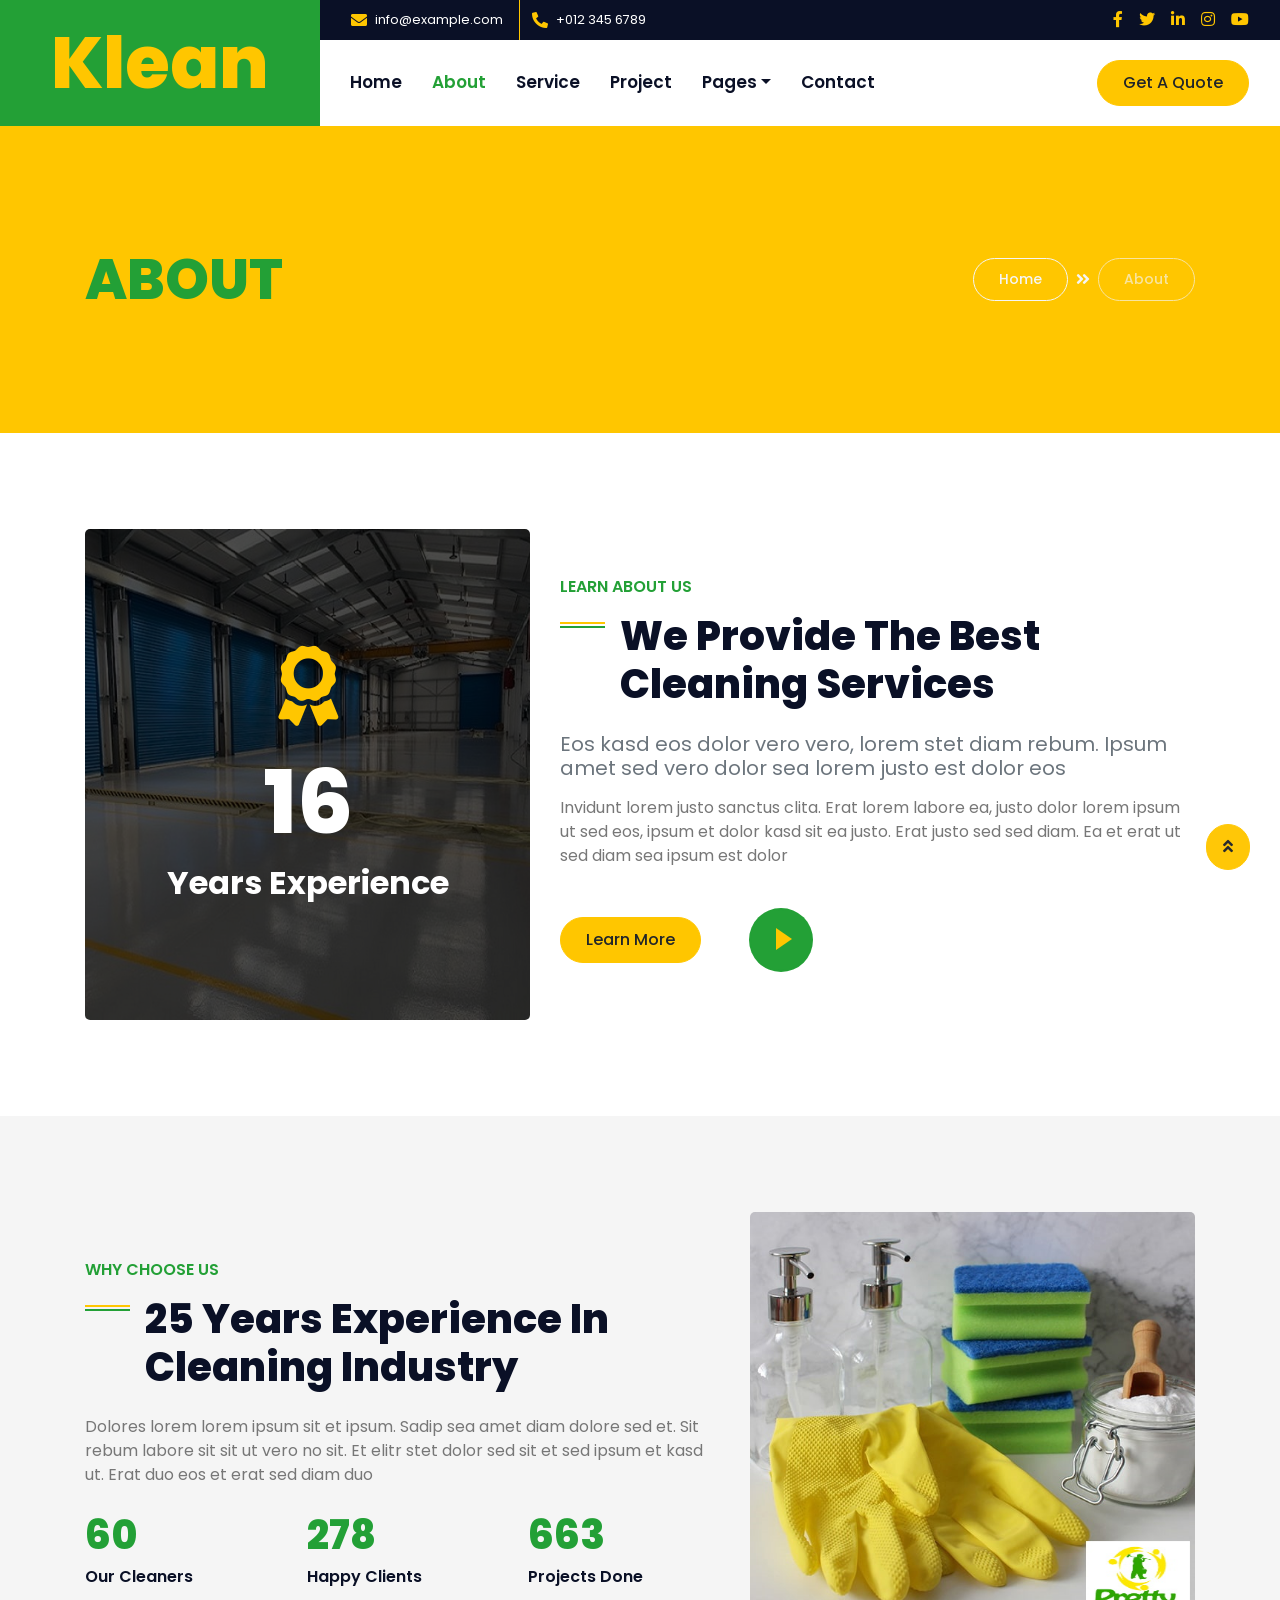
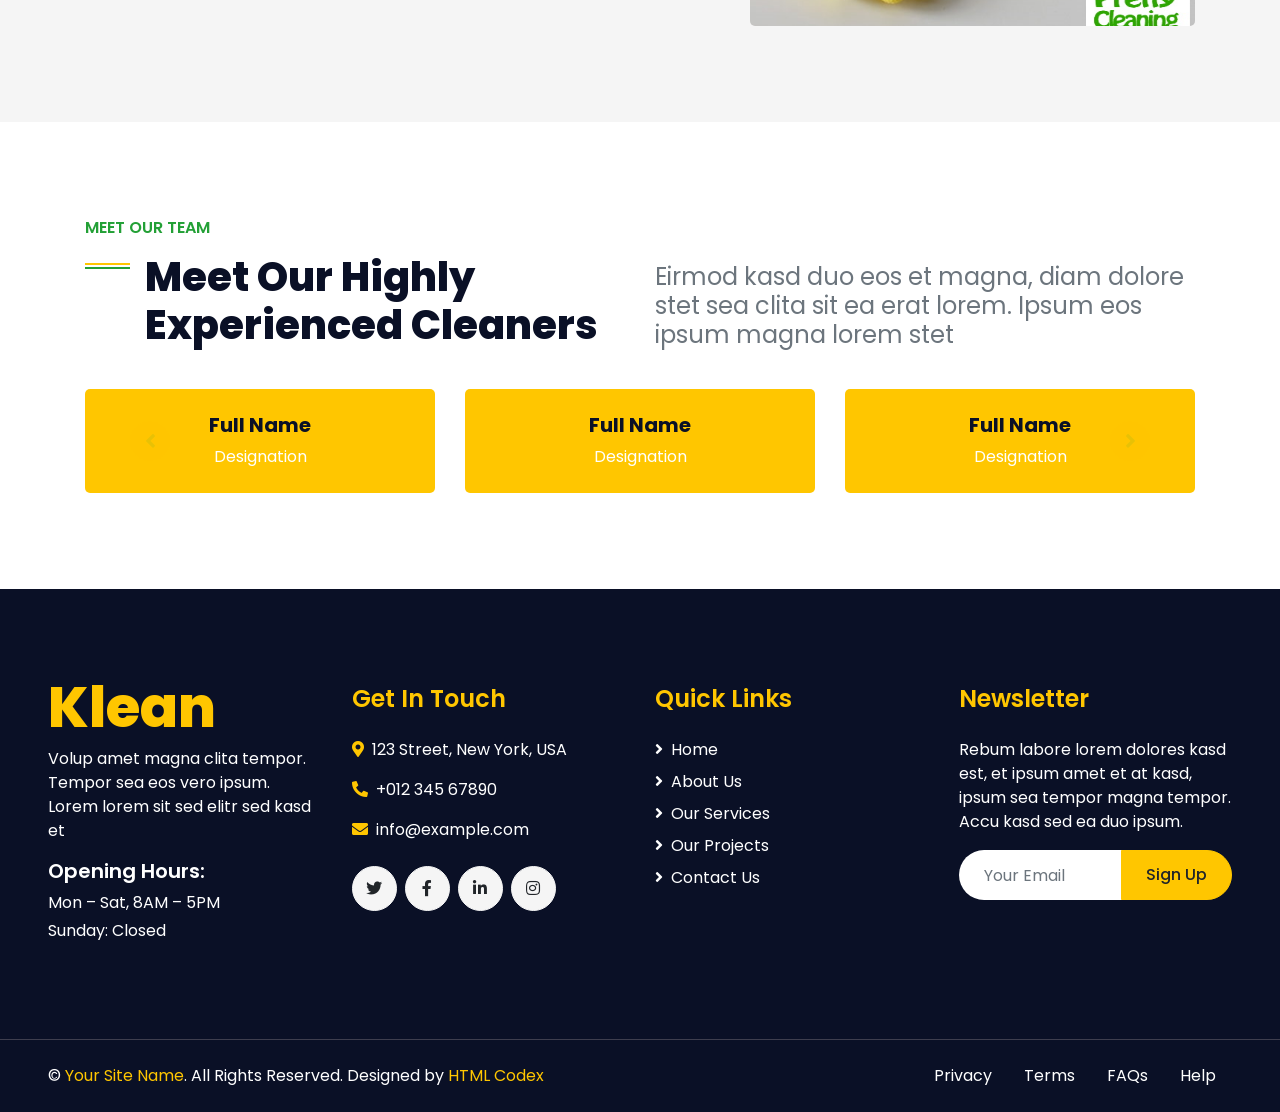
==== about.html @ 7dc94f4e "initial commit" ====
<!DOCTYPE html>
<html lang="en">

<head>
    <meta charset="utf-8">
    <title>Klean - Cleaning Services Website Template</title>
    <meta content="width=device-width, initial-scale=1.0" name="viewport">
    <meta content="Free HTML Templates" name="keywords">
    <meta content="Free HTML Templates" name="description">

    <!-- Favicon -->
    <link href="img/favicon.ico" rel="icon">

    <!-- Google Web Fonts -->
    <link rel="preconnect" href="https://fonts.gstatic.com">
    <link href="https://fonts.googleapis.com/css2?family=Poppins:wght@400;500;600;700;800&display=swap" rel="stylesheet">

    <!-- Font Awesome -->
    <link href="https://cdnjs.cloudflare.com/ajax/libs/font-awesome/5.10.0/css/all.min.css" rel="stylesheet">

    <!-- Libraries Stylesheet -->
    <link href="lib/owlcarousel/assets/owl.carousel.min.css" rel="stylesheet">
    <link href="lib/lightbox/css/lightbox.min.css" rel="stylesheet">

    <!-- Customized Bootstrap Stylesheet -->
    <link href="css/style.css" rel="stylesheet">
</head>

<body>
    <!-- Header Start -->
    <div class="container-fluid">
        <div class="row">
            <div class="col-lg-3 bg-secondary d-none d-lg-block">
                <a href="" class="navbar-brand w-100 h-100 m-0 p-0 d-flex align-items-center justify-content-center">
                    <h1 class="m-0 display-3 text-primary">Klean</h1>
                </a>
            </div>
            <div class="col-lg-9">
                <div class="row bg-dark d-none d-lg-flex">
                    <div class="col-lg-7 text-left text-white">
                        <div class="h-100 d-inline-flex align-items-center border-right border-primary py-2 px-3">
                            <i class="fa fa-envelope text-primary mr-2"></i>
                            <small>info@example.com</small>
                        </div>
                        <div class="h-100 d-inline-flex align-items-center py-2 px-2">
                            <i class="fa fa-phone-alt text-primary mr-2"></i>
                            <small>+012 345 6789</small>
                        </div>
                    </div>
                    <div class="col-lg-5 text-right">
                        <div class="d-inline-flex align-items-center pr-2">
                            <a class="text-primary p-2" href="">
                                <i class="fab fa-facebook-f"></i>
                            </a>
                            <a class="text-primary p-2" href="">
                                <i class="fab fa-twitter"></i>
                            </a>
                            <a class="text-primary p-2" href="">
                                <i class="fab fa-linkedin-in"></i>
                            </a>
                            <a class="text-primary p-2" href="">
                                <i class="fab fa-instagram"></i>
                            </a>
                            <a class="text-primary p-2" href="">
                                <i class="fab fa-youtube"></i>
                            </a>
                        </div>
                    </div>
                </div>
                <nav class="navbar navbar-expand-lg bg-white navbar-light p-0">
                    <a href="" class="navbar-brand d-block d-lg-none">
                        <h1 class="m-0 display-4 text-primary">Klean</h1>
                    </a>
                    <button type="button" class="navbar-toggler" data-toggle="collapse" data-target="#navbarCollapse">
                        <span class="navbar-toggler-icon"></span>
                    </button>
                    <div class="collapse navbar-collapse justify-content-between" id="navbarCollapse">
                        <div class="navbar-nav mr-auto py-0">
                            <a href="index.html" class="nav-item nav-link">Home</a>
                            <a href="about.html" class="nav-item nav-link active">About</a>
                            <a href="service.html" class="nav-item nav-link">Service</a>
                            <a href="project.html" class="nav-item nav-link">Project</a>
                            <div class="nav-item dropdown">
                                <a href="#" class="nav-link dropdown-toggle" data-toggle="dropdown">Pages</a>
                                <div class="dropdown-menu rounded-0 m-0">
                                    <a href="blog.html" class="dropdown-item">Latest Blog</a>
                                    <a href="single.html" class="dropdown-item">Blog Detail</a>
                                </div>
                            </div>
                            <a href="contact.html" class="nav-item nav-link">Contact</a>
                        </div>
                        <a href="" class="btn btn-primary mr-3 d-none d-lg-block">Get A Quote</a>
                    </div>
                </nav>
            </div>
        </div>
    </div>
    <!-- Header End -->


    <!-- Page Header Start -->
    <div class="container-fluid bg-primary py-5 mb-5">
        <div class="container py-5">
            <div class="row align-items-center py-4">
                <div class="col-md-6 text-center text-md-left">
                    <h1 class="display-4 mb-4 mb-md-0 text-secondary text-uppercase">About</h1>
                </div>
                <div class="col-md-6 text-center text-md-right">
                    <div class="d-inline-flex align-items-center">
                        <a class="btn btn-sm btn-outline-light" href="">Home</a>
                        <i class="fas fa-angle-double-right text-light mx-2"></i>
                        <a class="btn btn-sm btn-outline-light disabled" href="">About</a>
                    </div>
                </div>
            </div>
        </div>
    </div>
    <!-- Page Header End -->


    <!-- About Start -->
    <div class="container-fluid py-5 mb-5">
        <div class="container">
            <div class="row">
                <div class="col-lg-5">
                    <div class="d-flex flex-column align-items-center justify-content-center bg-about rounded h-100 py-5 px-3">
                        <i class="fa fa-5x fa-award text-primary mb-4"></i>
                        <h1 class="display-2 text-white mb-2" data-toggle="counter-up">25</h1>
                        <h2 class="text-white m-0">Years Experience</h2>
                    </div>
                </div>
                <div class="col-lg-7 pt-5 pb-lg-5">
                    <h6 class="text-secondary font-weight-semi-bold text-uppercase mb-3">Learn About Us</h6>
                    <h1 class="mb-4 section-title">We Provide The Best Cleaning Services</h1>
                    <h5 class="text-muted font-weight-normal mb-3">Eos kasd eos dolor vero vero, lorem stet diam rebum. Ipsum amet sed vero dolor sea lorem justo est dolor eos</h5>
                    <p>Invidunt lorem justo sanctus clita. Erat lorem labore ea, justo dolor lorem ipsum ut sed eos, ipsum et dolor kasd sit ea justo. Erat justo sed sed diam. Ea et erat ut sed diam sea ipsum est dolor</p>
                    <div class="d-flex align-items-center pt-4">
                        <a href="" class="btn btn-primary mr-5">Learn More</a>
                        <button type="button" class="btn-play" data-toggle="modal"
                            data-src="https://www.youtube.com/embed/DWRcNpR6Kdc" data-target="#videoModal">
                            <span></span>
                        </button>
                        <h5 class="font-weight-normal text-white m-0 ml-4 d-none d-sm-block">Play Video</h5>
                    </div>
                </div>
            </div>
        </div>
    </div>
    <!-- About End -->


    <!-- Video Modal Start -->
    <div class="modal fade" id="videoModal" tabindex="-1" role="dialog" aria-labelledby="exampleModalLabel" aria-hidden="true">
        <div class="modal-dialog" role="document">
            <div class="modal-content">
                <div class="modal-body">
                    <button type="button" class="close" data-dismiss="modal" aria-label="Close">
                        <span aria-hidden="true">&times;</span>
                    </button>        
                    <!-- 16:9 aspect ratio -->
                    <div class="embed-responsive embed-responsive-16by9">
                        <iframe class="embed-responsive-item" src="" id="video"  allowscriptaccess="always" allow="autoplay"></iframe>
                    </div>
                </div>
            </div>
        </div>
    </div>
    <!-- Video Modal End -->


    <!-- Features Start -->
    <div class="container-fluid bg-light py-5">
        <div class="container py-5">
            <div class="row">
                <div class="col-lg-7 pt-lg-5 pb-3">
                    <h6 class="text-secondary font-weight-semi-bold text-uppercase mb-3">Why Choose Us</h6>
                    <h1 class="mb-4 section-title">25 Years Experience In Cleaning Industry</h1>
                    <p class="mb-4">Dolores lorem lorem ipsum sit et ipsum. Sadip sea amet diam dolore sed et. Sit rebum labore sit sit ut vero no sit. Et elitr stet dolor sed sit et sed ipsum et kasd ut. Erat duo eos et erat sed diam duo</p>
                    <div class="row">
                        <div class="col-sm-4">
                            <h1 class="text-secondary mb-2" data-toggle="counter-up">225</h1>
                            <h6 class="font-weight-semi-bold mb-sm-4">Our Cleaners</h6>
                        </div>
                        <div class="col-sm-4">
                            <h1 class="text-secondary mb-2" data-toggle="counter-up">1050</h1>
                            <h6 class="font-weight-semi-bold mb-sm-4">Happy Clients</h6>
                        </div>
                        <div class="col-sm-4">
                            <h1 class="text-secondary mb-2" data-toggle="counter-up">2500</h1>
                            <h6 class="font-weight-semi-bold mb-sm-4">Projects Done</h6>
                        </div>
                    </div>
                </div>
                <div class="col-lg-5" style="min-height: 400px;">
                    <div class="position-relative h-100 rounded overflow-hidden">
                        <img class="position-absolute w-100 h-100" src="img/feature.jpg" style="object-fit: cover;">
                    </div>
                </div>
            </div>
        </div>
    </div>
    <!-- Features End -->


    <!-- Team Start -->
    <div class="container-fluid pt-5">
        <div class="container py-5">
            <div class="row align-items-end mb-4">
                <div class="col-lg-6">
                    <h6 class="text-secondary font-weight-semi-bold text-uppercase mb-3">Meet Our Team</h6>
                    <h1 class="section-title mb-3">Meet Our Highly Experienced Cleaners</h1>
                </div>
                <div class="col-lg-6">
                    <h4 class="font-weight-normal text-muted mb-3">Eirmod kasd duo eos et magna, diam dolore stet sea clita sit ea erat lorem. Ipsum eos ipsum magna lorem stet</h4>
                </div>
            </div>
            <div class="row">
                <div class="col-12">
                    <div class="owl-carousel team-carousel position-relative">
                        <div class="team d-flex flex-column text-center rounded overflow-hidden">
                            <div class="position-relative">
                                <div class="team-img">
                                    <img class="img-fluid w-100" src="img/team-1.jpg" alt="">
                                </div>
                                <div class="team-social d-flex flex-column align-items-center justify-content-center bg-primary">
                                    <a class="btn btn-secondary btn-social mb-2" href="#"><i class="fab fa-twitter"></i></a>
                                    <a class="btn btn-secondary btn-social mb-2" href="#"><i class="fab fa-facebook-f"></i></a>
                                    <a class="btn btn-secondary btn-social" href="#"><i class="fab fa-linkedin-in"></i></a>
                                </div>
                            </div>
                            <div class="d-flex flex-column bg-primary text-center py-4">
                                <h5 class="font-weight-bold">Full Name</h5>
                                <p class="text-white m-0">Designation</p>
                            </div>
                        </div>
                        <div class="team d-flex flex-column text-center rounded overflow-hidden">
                            <div class="position-relative">
                                <div class="team-img">
                                    <img class="img-fluid w-100" src="img/team-2.jpg" alt="">
                                </div>
                                <div class="team-social d-flex flex-column align-items-center justify-content-center bg-primary">
                                    <a class="btn btn-secondary btn-social mb-2" href="#"><i class="fab fa-twitter"></i></a>
                                    <a class="btn btn-secondary btn-social mb-2" href="#"><i class="fab fa-facebook-f"></i></a>
                                    <a class="btn btn-secondary btn-social" href="#"><i class="fab fa-linkedin-in"></i></a>
                                </div>
                            </div>
                            <div class="d-flex flex-column bg-primary text-center py-4">
                                <h5 class="font-weight-bold">Full Name</h5>
                                <p class="text-white m-0">Designation</p>
                            </div>
                        </div>
                        <div class="team d-flex flex-column text-center rounded overflow-hidden">
                            <div class="position-relative">
                                <div class="team-img">
                                    <img class="img-fluid w-100" src="img/team-3.jpg" alt="">
                                </div>
                                <div class="team-social d-flex flex-column align-items-center justify-content-center bg-primary">
                                    <a class="btn btn-secondary btn-social mb-2" href="#"><i class="fab fa-twitter"></i></a>
                                    <a class="btn btn-secondary btn-social mb-2" href="#"><i class="fab fa-facebook-f"></i></a>
                                    <a class="btn btn-secondary btn-social" href="#"><i class="fab fa-linkedin-in"></i></a>
                                </div>
                            </div>
                            <div class="d-flex flex-column bg-primary text-center py-4">
                                <h5 class="font-weight-bold">Full Name</h5>
                                <p class="text-white m-0">Designation</p>
                            </div>
                        </div>
                        <div class="team d-flex flex-column text-center rounded overflow-hidden">
                            <div class="position-relative">
                                <div class="team-img">
                                    <img class="img-fluid w-100" src="img/team-4.jpg" alt="">
                                </div>
                                <div class="team-social d-flex flex-column align-items-center justify-content-center bg-primary">
                                    <a class="btn btn-secondary btn-social mb-2" href="#"><i class="fab fa-twitter"></i></a>
                                    <a class="btn btn-secondary btn-social mb-2" href="#"><i class="fab fa-facebook-f"></i></a>
                                    <a class="btn btn-secondary btn-social" href="#"><i class="fab fa-linkedin-in"></i></a>
                                </div>
                            </div>
                            <div class="d-flex flex-column bg-primary text-center py-4">
                                <h5 class="font-weight-bold">Full Name</h5>
                                <p class="text-white m-0">Designation</p>
                            </div>
                        </div>
                    </div>
                </div>
            </div>
        </div>
    </div>
    <!-- Team End -->


    <!-- Footer Start -->
    <div class="container-fluid bg-dark text-white mt-5 py-5 px-sm-3 px-md-5">
        <div class="row pt-5">
            <div class="col-lg-3 col-md-6 mb-5">
                <a href="index.html" class="navbar-brand">
                    <h1 class="m-0 mt-n3 display-4 text-primary">Klean</h1>
                </a>
                <p>Volup amet magna clita tempor. Tempor sea eos vero ipsum. Lorem lorem sit sed elitr sed kasd et</p>
                <h5 class="font-weight-semi-bold text-white mb-2">Opening Hours:</h5>
                <p class="mb-1">Mon – Sat, 8AM – 5PM</p>
                <p class="mb-0">Sunday: Closed</p>
            </div>
            <div class="col-lg-3 col-md-6 mb-5">
                <h4 class="font-weight-semi-bold text-primary mb-4">Get In Touch</h4>
                <p><i class="fa fa-map-marker-alt text-primary mr-2"></i>123 Street, New York, USA</p>
                <p><i class="fa fa-phone-alt text-primary mr-2"></i>+012 345 67890</p>
                <p><i class="fa fa-envelope text-primary mr-2"></i>info@example.com</p>
                <div class="d-flex justify-content-start mt-4">
                    <a class="btn btn-light btn-social mr-2" href="#"><i class="fab fa-twitter"></i></a>
                    <a class="btn btn-light btn-social mr-2" href="#"><i class="fab fa-facebook-f"></i></a>
                    <a class="btn btn-light btn-social mr-2" href="#"><i class="fab fa-linkedin-in"></i></a>
                    <a class="btn btn-light btn-social" href="#"><i class="fab fa-instagram"></i></a>
                </div>
            </div>
            <div class="col-lg-3 col-md-6 mb-5">
                <h4 class="font-weight-semi-bold text-primary mb-4">Quick Links</h4>
                <div class="d-flex flex-column justify-content-start">
                    <a class="text-white mb-2" href="#"><i class="fa fa-angle-right mr-2"></i>Home</a>
                    <a class="text-white mb-2" href="#"><i class="fa fa-angle-right mr-2"></i>About Us</a>
                    <a class="text-white mb-2" href="#"><i class="fa fa-angle-right mr-2"></i>Our Services</a>
                    <a class="text-white mb-2" href="#"><i class="fa fa-angle-right mr-2"></i>Our Projects</a>
                    <a class="text-white" href="#"><i class="fa fa-angle-right mr-2"></i>Contact Us</a>
                </div>
            </div>
            <div class="col-lg-3 col-md-6 mb-5">
                <h4 class="font-weight-semi-bold text-primary mb-4">Newsletter</h4>
                <p>Rebum labore lorem dolores kasd est, et ipsum amet et at kasd, ipsum sea tempor magna tempor. Accu kasd sed ea duo ipsum.</p>
                <div class="w-100">
                    <div class="input-group">
                        <input type="text" class="form-control border-0" style="padding: 25px;" placeholder="Your Email">
                        <div class="input-group-append">
                            <button class="btn btn-primary px-4">Sign Up</button>
                        </div>
                    </div>
                </div>
            </div>
        </div>
    </div>
    <div class="container-fluid bg-dark text-white border-top py-4 px-sm-3 px-md-5" style="border-color: #3E3E4E !important;">
        <div class="row">
            <div class="col-lg-6 text-center text-md-left mb-3 mb-md-0">
                <p class="m-0 text-white">&copy; <a href="#">Your Site Name</a>. All Rights Reserved. Designed by <a href="https://htmlcodex.com">HTML Codex</a>
                </p>
            </div>
            <div class="col-lg-6 text-center text-md-right">
                <ul class="nav d-inline-flex">
                    <li class="nav-item">
                        <a class="nav-link text-white py-0" href="#">Privacy</a>
                    </li>
                    <li class="nav-item">
                        <a class="nav-link text-white py-0" href="#">Terms</a>
                    </li>
                    <li class="nav-item">
                        <a class="nav-link text-white py-0" href="#">FAQs</a>
                    </li>
                    <li class="nav-item">
                        <a class="nav-link text-white py-0" href="#">Help</a>
                    </li>
                </ul>
            </div>
        </div>
    </div>
    <!-- Footer End -->


    <!-- Back to Top -->
    <a href="#" class="btn btn-primary px-3 back-to-top"><i class="fa fa-angle-double-up"></i></a>


    <!-- JavaScript Libraries -->
    <script src="https://code.jquery.com/jquery-3.4.1.min.js"></script>
    <script src="https://stackpath.bootstrapcdn.com/bootstrap/4.4.1/js/bootstrap.bundle.min.js"></script>
    <script src="lib/easing/easing.min.js"></script>
    <script src="lib/waypoints/waypoints.min.js"></script>
    <script src="lib/counterup/counterup.min.js"></script>
    <script src="lib/owlcarousel/owl.carousel.min.js"></script>
    <script src="lib/isotope/isotope.pkgd.min.js"></script>
    <script src="lib/lightbox/js/lightbox.min.js"></script>

    <!-- Contact Javascript File -->
    <script src="mail/jqBootstrapValidation.min.js"></script>
    <script src="mail/contact.js"></script>

    <!-- Template Javascript -->
    <script src="js/main.js"></script>
</body>

</html>
---- css/style.css ----
/******* Bootstrap Theming ********/
/*!
 * Bootstrap v4.5.3 (https://getbootstrap.com/)
 * Copyright 2011-2020 The Bootstrap Authors
 * Copyright 2011-2020 Twitter, Inc.
 * Licensed under MIT (https://github.com/twbs/bootstrap/blob/main/LICENSE)
 */
:root {
  --blue: #007bff;
  --indigo: #6610f2;
  --purple: #6f42c1;
  --pink: #e83e8c;
  --red: #dc3545;
  --orange: #fd7e14;
  --yellow: #ffc107;
  --green: #28a745;
  --teal: #20c997;
  --cyan: #17a2b8;
  --white: #fff;
  --gray: #6c757d;
  --gray-dark: #343a40;
  --primary: #FFC600;
  --secondary: #23A036;
  --success: #28a745;
  --info: #17a2b8;
  --warning: #ffc107;
  --danger: #dc3545;
  --light: #F5F5F5;
  --dark: #0a1026;
  --breakpoint-xs: 0;
  --breakpoint-sm: 576px;
  --breakpoint-md: 768px;
  --breakpoint-lg: 992px;
  --breakpoint-xl: 1200px;
  --font-family-sans-serif: "Poppins", sans-serif;
  --font-family-monospace: SFMono-Regular, Menlo, Monaco, Consolas, "Liberation Mono", "Courier New", monospace;
}

*,
*::before,
*::after {
  box-sizing: border-box;
}

html {
  font-family: sans-serif;
  line-height: 1.15;
  -webkit-text-size-adjust: 100%;
  -webkit-tap-highlight-color: rgba(0, 0, 0, 0);
}

article, aside, figcaption, figure, footer, header, hgroup, main, nav, section {
  display: block;
}

body {
  margin: 0;
  font-family: "Poppins", sans-serif;
  font-size: 1rem;
  font-weight: 400;
  line-height: 1.5;
  color: #777777;
  text-align: left;
  background-color: #fff;
}

[tabindex="-1"]:focus:not(:focus-visible) {
  outline: 0 !important;
}

hr {
  box-sizing: content-box;
  height: 0;
  overflow: visible;
}

h1, h2, h3, h4, h5, h6 {
  margin-top: 0;
  margin-bottom: 0.5rem;
}

p {
  margin-top: 0;
  margin-bottom: 1rem;
}
.h3-center{
  text-align: center;
  text-transform: capitalize;
  font-weight: bold;
}
abbr[title],
abbr[data-original-title] {
  text-decoration: underline;
  text-decoration: underline dotted;
  cursor: help;
  border-bottom: 0;
  text-decoration-skip-ink: none;
}

address {
  margin-bottom: 1rem;
  font-style: normal;
  line-height: inherit;
}

ol,
ul,
dl {
  margin-top: 0;
  margin-bottom: 1rem;
}

ol ol,
ul ul,
ol ul,
ul ol {
  margin-bottom: 0;
}

dt {
  font-weight: 700;
}

dd {
  margin-bottom: .5rem;
  margin-left: 0;
}

blockquote {
  margin: 0 0 1rem;
}

b,
strong {
  font-weight: bolder;
}

small {
  font-size: 80%;
}

sub,
sup {
  position: relative;
  font-size: 75%;
  line-height: 0;
  vertical-align: baseline;
}

sub {
  bottom: -.25em;
}

sup {
  top: -.5em;
}

a {
  color: #FFC600;
  text-decoration: none;
  background-color: transparent;
}

a:hover {
  color: #b38b00;
  text-decoration: underline;
}

a:not([href]):not([class]) {
  color: inherit;
  text-decoration: none;
}

a:not([href]):not([class]):hover {
  color: inherit;
  text-decoration: none;
}

pre,
code,
kbd,
samp {
  font-family: SFMono-Regular, Menlo, Monaco, Consolas, "Liberation Mono", "Courier New", monospace;
  font-size: 1em;
}

pre {
  margin-top: 0;
  margin-bottom: 1rem;
  overflow: auto;
  -ms-overflow-style: scrollbar;
}

figure {
  margin: 0 0 1rem;
}

img {
  vertical-align: middle;
  border-style: none;
}

svg {
  overflow: hidden;
  vertical-align: middle;
}

table {
  border-collapse: collapse;
}

caption {
  padding-top: 0.75rem;
  padding-bottom: 0.75rem;
  color: #6c757d;
  text-align: left;
  caption-side: bottom;
}

th {
  text-align: inherit;
  text-align: -webkit-match-parent;
}

label {
  display: inline-block;
  margin-bottom: 0.5rem;
}

button {
  border-radius: 0;
}

button:focus {
  outline: 1px dotted;
  outline: 5px auto -webkit-focus-ring-color;
}

input,
button,
select,
optgroup,
textarea {
  margin: 0;
  font-family: inherit;
  font-size: inherit;
  line-height: inherit;
}

button,
input {
  overflow: visible;
}

button,
select {
  text-transform: none;
}

[role="button"] {
  cursor: pointer;
}

select {
  word-wrap: normal;
}

button,
[type="button"],
[type="reset"],
[type="submit"] {
  -webkit-appearance: button;
}

button:not(:disabled),
[type="button"]:not(:disabled),
[type="reset"]:not(:disabled),
[type="submit"]:not(:disabled) {
  cursor: pointer;
}

button::-moz-focus-inner,
[type="button"]::-moz-focus-inner,
[type="reset"]::-moz-focus-inner,
[type="submit"]::-moz-focus-inner {
  padding: 0;
  border-style: none;
}

input[type="radio"],
input[type="checkbox"] {
  box-sizing: border-box;
  padding: 0;
}

textarea {
  overflow: auto;
  resize: vertical;
}

fieldset {
  min-width: 0;
  padding: 0;
  margin: 0;
  border: 0;
}

legend {
  display: block;
  width: 100%;
  max-width: 100%;
  padding: 0;
  margin-bottom: .5rem;
  font-size: 1.5rem;
  line-height: inherit;
  color: inherit;
  white-space: normal;
}

@media (max-width: 1200px) {
  legend {
    font-size: calc(1.275rem + 0.3vw) ;
  }
}

progress {
  vertical-align: baseline;
}

[type="number"]::-webkit-inner-spin-button,
[type="number"]::-webkit-outer-spin-button {
  height: auto;
}

[type="search"] {
  outline-offset: -2px;
  -webkit-appearance: none;
}

[type="search"]::-webkit-search-decoration {
  -webkit-appearance: none;
}

::-webkit-file-upload-button {
  font: inherit;
  -webkit-appearance: button;
}

output {
  display: inline-block;
}

summary {
  display: list-item;
  cursor: pointer;
}

template {
  display: none;
}

[hidden] {
  display: none !important;
}

h1, h2, h3, h4, h5, h6,
.h1, .h2, .h3, .h4, .h5, .h6 {
  margin-bottom: 0.5rem;
  font-weight: 500;
  line-height: 1.2;
  color: #0a1026;
}

h1, .h1 {
  font-size: 2.5rem;
}

@media (max-width: 1200px) {
  h1, .h1 {
    font-size: calc(1.375rem + 1.5vw) ;
  }
}

h2, .h2 {
  font-size: 2rem;
}

@media (max-width: 1200px) {
  h2, .h2 {
    font-size: calc(1.325rem + 0.9vw) ;
  }
}

h3, .h3 {
  font-size: 1.75rem;
}

@media (max-width: 1200px) {
  h3, .h3 {
    font-size: calc(1.3rem + 0.6vw) ;
  }
}

h4, .h4 {
  font-size: 1.5rem;
}

@media (max-width: 1200px) {
  h4, .h4 {
    font-size: calc(1.275rem + 0.3vw) ;
  }
}

h5, .h5 {
  font-size: 1.25rem;
}

h6, .h6 {
  font-size: 1rem;
}

.lead {
  font-size: 1.25rem;
  font-weight: 300;
}

.display-1 {
  font-size: 6rem;
  font-weight: 300;
  line-height: 1.2;
}

@media (max-width: 1200px) {
  .display-1 {
    font-size: calc(1.725rem + 5.7vw) ;
  }
}

.display-2 {
  font-size: 5.5rem;
  font-weight: 300;
  line-height: 1.2;
}

@media (max-width: 1200px) {
  .display-2 {
    font-size: calc(1.675rem + 5.1vw) ;
  }
}

.display-3 {
  font-size: 4.5rem;
  font-weight: 300;
  line-height: 1.2;
}

@media (max-width: 1200px) {
  .display-3 {
    font-size: calc(1.575rem + 3.9vw) ;
  }
}

.display-4 {
  font-size: 3.5rem;
  font-weight: 300;
  line-height: 1.2;
}

@media (max-width: 1200px) {
  .display-4 {
    font-size: calc(1.475rem + 2.7vw) ;
  }
}

hr {
  margin-top: 1rem;
  margin-bottom: 1rem;
  border: 0;
  border-top: 1px solid rgba(0, 0, 0, 0.1);
}

small,
.small {
  font-size: 80%;
  font-weight: 400;
}

mark,
.mark {
  padding: 0.2em;
  background-color: #fcf8e3;
}

.list-unstyled {
  padding-left: 0;
  list-style: none;
}

.list-inline {
  padding-left: 0;
  list-style: none;
}

.list-inline-item {
  display: inline-block;
}

.list-inline-item:not(:last-child) {
  margin-right: 0.5rem;
}

.initialism {
  font-size: 90%;
  text-transform: uppercase;
}

.blockquote {
  margin-bottom: 1rem;
  font-size: 1.25rem;
}

.blockquote-footer {
  display: block;
  font-size: 80%;
  color: #6c757d;
}

.blockquote-footer::before {
  content: "\2014\00A0";
}

.img-fluid {
  max-width: 100%;
  height: auto;
}

.img-thumbnail {
  padding: 0.25rem;
  background-color: #fff;
  border: 1px solid #dee2e6;
  border-radius: 5px;
  max-width: 100%;
  height: auto;
}

.figure {
  display: inline-block;
}

.figure-img {
  margin-bottom: 0.5rem;
  line-height: 1;
}

.figure-caption {
  font-size: 90%;
  color: #6c757d;
}

code {
  font-size: 87.5%;
  color: #e83e8c;
  word-wrap: break-word;
}

a > code {
  color: inherit;
}

kbd {
  padding: 0.2rem 0.4rem;
  font-size: 87.5%;
  color: #fff;
  background-color: #212529;
  border-radius: 0.2rem;
}

kbd kbd {
  padding: 0;
  font-size: 100%;
  font-weight: 700;
}

pre {
  display: block;
  font-size: 87.5%;
  color: #212529;
}

pre code {
  font-size: inherit;
  color: inherit;
  word-break: normal;
}

.pre-scrollable {
  max-height: 340px;
  overflow-y: scroll;
}

.container,
.container-fluid,
.container-sm,
.container-md,
.container-lg,
.container-xl {
  width: 100%;
  padding-right: 15px;
  padding-left: 15px;
  margin-right: auto;
  margin-left: auto;
}

@media (min-width: 576px) {
  .container, .container-sm {
    max-width: 540px;
  }
}

@media (min-width: 768px) {
  .container, .container-sm, .container-md {
    max-width: 720px;
  }
}

@media (min-width: 992px) {
  .container, .container-sm, .container-md, .container-lg {
    max-width: 960px;
  }
}

@media (min-width: 1200px) {
  .container, .container-sm, .container-md, .container-lg, .container-xl {
    max-width: 1140px;
  }
}

.row {
  display: flex;
  flex-wrap: wrap;
  margin-right: -15px;
  margin-left: -15px;
}

.no-gutters {
  margin-right: 0;
  margin-left: 0;
}

.no-gutters > .col,
.no-gutters > [class*="col-"] {
  padding-right: 0;
  padding-left: 0;
}

.col-1, .col-2, .col-3, .col-4, .col-5, .col-6, .col-7, .col-8, .col-9, .col-10, .col-11, .col-12, .col,
.col-auto, .col-sm-1, .col-sm-2, .col-sm-3, .col-sm-4, .col-sm-5, .col-sm-6, .col-sm-7, .col-sm-8, .col-sm-9, .col-sm-10, .col-sm-11, .col-sm-12, .col-sm,
.col-sm-auto, .col-md-1, .col-md-2, .col-md-3, .col-md-4, .col-md-5, .col-md-6, .col-md-7, .col-md-8, .col-md-9, .col-md-10, .col-md-11, .col-md-12, .col-md,
.col-md-auto, .col-lg-1, .col-lg-2, .col-lg-3, .col-lg-4, .col-lg-5, .col-lg-6, .col-lg-7, .col-lg-8, .col-lg-9, .col-lg-10, .col-lg-11, .col-lg-12, .col-lg,
.col-lg-auto, .col-xl-1, .col-xl-2, .col-xl-3, .col-xl-4, .col-xl-5, .col-xl-6, .col-xl-7, .col-xl-8, .col-xl-9, .col-xl-10, .col-xl-11, .col-xl-12, .col-xl,
.col-xl-auto {
  position: relative;
  width: 100%;
  padding-right: 15px;
  padding-left: 15px;
}

.col {
  flex-basis: 0;
  flex-grow: 1;
  max-width: 100%;
}

.row-cols-1 > * {
  flex: 0 0 100%;
  max-width: 100%;
}

.row-cols-2 > * {
  flex: 0 0 50%;
  max-width: 50%;
}

.row-cols-3 > * {
  flex: 0 0 33.33333%;
  max-width: 33.33333%;
}

.row-cols-4 > * {
  flex: 0 0 25%;
  max-width: 25%;
}

.row-cols-5 > * {
  flex: 0 0 20%;
  max-width: 20%;
}

.row-cols-6 > * {
  flex: 0 0 16.66667%;
  max-width: 16.66667%;
}

.col-auto {
  flex: 0 0 auto;
  width: auto;
  max-width: 100%;
}

.col-1 {
  flex: 0 0 8.33333%;
  max-width: 8.33333%;
}

.col-2 {
  flex: 0 0 16.66667%;
  max-width: 16.66667%;
}

.col-3 {
  flex: 0 0 25%;
  max-width: 25%;
}

.col-4 {
  flex: 0 0 33.33333%;
  max-width: 33.33333%;
}

.col-5 {
  flex: 0 0 41.66667%;
  max-width: 41.66667%;
}

.col-6 {
  flex: 0 0 50%;
  max-width: 50%;
}

.col-7 {
  flex: 0 0 58.33333%;
  max-width: 58.33333%;
}

.col-8 {
  flex: 0 0 66.66667%;
  max-width: 66.66667%;
}

.col-9 {
  flex: 0 0 75%;
  max-width: 75%;
}

.col-10 {
  flex: 0 0 83.33333%;
  max-width: 83.33333%;
}

.col-11 {
  flex: 0 0 91.66667%;
  max-width: 91.66667%;
}

.col-12 {
  flex: 0 0 100%;
  max-width: 100%;
}

.order-first {
  order: -1;
}

.order-last {
  order: 13;
}

.order-0 {
  order: 0;
}

.order-1 {
  order: 1;
}

.order-2 {
  order: 2;
}

.order-3 {
  order: 3;
}

.order-4 {
  order: 4;
}

.order-5 {
  order: 5;
}

.order-6 {
  order: 6;
}

.order-7 {
  order: 7;
}

.order-8 {
  order: 8;
}

.order-9 {
  order: 9;
}

.order-10 {
  order: 10;
}

.order-11 {
  order: 11;
}

.order-12 {
  order: 12;
}

.offset-1 {
  margin-left: 8.33333%;
}

.offset-2 {
  margin-left: 16.66667%;
}

.offset-3 {
  margin-left: 25%;
}

.offset-4 {
  margin-left: 33.33333%;
}

.offset-5 {
  margin-left: 41.66667%;
}

.offset-6 {
  margin-left: 50%;
}

.offset-7 {
  margin-left: 58.33333%;
}

.offset-8 {
  margin-left: 66.66667%;
}

.offset-9 {
  margin-left: 75%;
}

.offset-10 {
  margin-left: 83.33333%;
}

.offset-11 {
  margin-left: 91.66667%;
}

@media (min-width: 576px) {
  .col-sm {
    flex-basis: 0;
    flex-grow: 1;
    max-width: 100%;
  }
  .row-cols-sm-1 > * {
    flex: 0 0 100%;
    max-width: 100%;
  }
  .row-cols-sm-2 > * {
    flex: 0 0 50%;
    max-width: 50%;
  }
  .row-cols-sm-3 > * {
    flex: 0 0 33.33333%;
    max-width: 33.33333%;
  }
  .row-cols-sm-4 > * {
    flex: 0 0 25%;
    max-width: 25%;
  }
  .row-cols-sm-5 > * {
    flex: 0 0 20%;
    max-width: 20%;
  }
  .row-cols-sm-6 > * {
    flex: 0 0 16.66667%;
    max-width: 16.66667%;
  }
  .col-sm-auto {
    flex: 0 0 auto;
    width: auto;
    max-width: 100%;
  }
  .col-sm-1 {
    flex: 0 0 8.33333%;
    max-width: 8.33333%;
  }
  .col-sm-2 {
    flex: 0 0 16.66667%;
    max-width: 16.66667%;
  }
  .col-sm-3 {
    flex: 0 0 25%;
    max-width: 25%;
  }
  .col-sm-4 {
    flex: 0 0 33.33333%;
    max-width: 33.33333%;
  }
  .col-sm-5 {
    flex: 0 0 41.66667%;
    max-width: 41.66667%;
  }
  .col-sm-6 {
    flex: 0 0 50%;
    max-width: 50%;
  }
  .col-sm-7 {
    flex: 0 0 58.33333%;
    max-width: 58.33333%;
  }
  .col-sm-8 {
    flex: 0 0 66.66667%;
    max-width: 66.66667%;
  }
  .col-sm-9 {
    flex: 0 0 75%;
    max-width: 75%;
  }
  .col-sm-10 {
    flex: 0 0 83.33333%;
    max-width: 83.33333%;
  }
  .col-sm-11 {
    flex: 0 0 91.66667%;
    max-width: 91.66667%;
  }
  .col-sm-12 {
    flex: 0 0 100%;
    max-width: 100%;
  }
  .order-sm-first {
    order: -1;
  }
  .order-sm-last {
    order: 13;
  }
  .order-sm-0 {
    order: 0;
  }
  .order-sm-1 {
    order: 1;
  }
  .order-sm-2 {
    order: 2;
  }
  .order-sm-3 {
    order: 3;
  }
  .order-sm-4 {
    order: 4;
  }
  .order-sm-5 {
    order: 5;
  }
  .order-sm-6 {
    order: 6;
  }
  .order-sm-7 {
    order: 7;
  }
  .order-sm-8 {
    order: 8;
  }
  .order-sm-9 {
    order: 9;
  }
  .order-sm-10 {
    order: 10;
  }
  .order-sm-11 {
    order: 11;
  }
  .order-sm-12 {
    order: 12;
  }
  .offset-sm-0 {
    margin-left: 0;
  }
  .offset-sm-1 {
    margin-left: 8.33333%;
  }
  .offset-sm-2 {
    margin-left: 16.66667%;
  }
  .offset-sm-3 {
    margin-left: 25%;
  }
  .offset-sm-4 {
    margin-left: 33.33333%;
  }
  .offset-sm-5 {
    margin-left: 41.66667%;
  }
  .offset-sm-6 {
    margin-left: 50%;
  }
  .offset-sm-7 {
    margin-left: 58.33333%;
  }
  .offset-sm-8 {
    margin-left: 66.66667%;
  }
  .offset-sm-9 {
    margin-left: 75%;
  }
  .offset-sm-10 {
    margin-left: 83.33333%;
  }
  .offset-sm-11 {
    margin-left: 91.66667%;
  }
}

@media (min-width: 768px) {
  .col-md {
    flex-basis: 0;
    flex-grow: 1;
    max-width: 100%;
  }
  .row-cols-md-1 > * {
    flex: 0 0 100%;
    max-width: 100%;
  }
  .row-cols-md-2 > * {
    flex: 0 0 50%;
    max-width: 50%;
  }
  .row-cols-md-3 > * {
    flex: 0 0 33.33333%;
    max-width: 33.33333%;
  }
  .row-cols-md-4 > * {
    flex: 0 0 25%;
    max-width: 25%;
  }
  .row-cols-md-5 > * {
    flex: 0 0 20%;
    max-width: 20%;
  }
  .row-cols-md-6 > * {
    flex: 0 0 16.66667%;
    max-width: 16.66667%;
  }
  .col-md-auto {
    flex: 0 0 auto;
    width: auto;
    max-width: 100%;
  }
  .col-md-1 {
    flex: 0 0 8.33333%;
    max-width: 8.33333%;
  }
  .col-md-2 {
    flex: 0 0 16.66667%;
    max-width: 16.66667%;
  }
  .col-md-3 {
    flex: 0 0 25%;
    max-width: 25%;
  }
  .col-md-4 {
    flex: 0 0 33.33333%;
    max-width: 33.33333%;
  }
  .col-md-5 {
    flex: 0 0 41.66667%;
    max-width: 41.66667%;
  }
  .col-md-6 {
    flex: 0 0 50%;
    max-width: 50%;
  }
  .col-md-7 {
    flex: 0 0 58.33333%;
    max-width: 58.33333%;
  }
  .col-md-8 {
    flex: 0 0 66.66667%;
    max-width: 66.66667%;
  }
  .col-md-9 {
    flex: 0 0 75%;
    max-width: 75%;
  }
  .col-md-10 {
    flex: 0 0 83.33333%;
    max-width: 83.33333%;
  }
  .col-md-11 {
    flex: 0 0 91.66667%;
    max-width: 91.66667%;
  }
  .col-md-12 {
    flex: 0 0 100%;
    max-width: 100%;
  }
  .order-md-first {
    order: -1;
  }
  .order-md-last {
    order: 13;
  }
  .order-md-0 {
    order: 0;
  }
  .order-md-1 {
    order: 1;
  }
  .order-md-2 {
    order: 2;
  }
  .order-md-3 {
    order: 3;
  }
  .order-md-4 {
    order: 4;
  }
  .order-md-5 {
    order: 5;
  }
  .order-md-6 {
    order: 6;
  }
  .order-md-7 {
    order: 7;
  }
  .order-md-8 {
    order: 8;
  }
  .order-md-9 {
    order: 9;
  }
  .order-md-10 {
    order: 10;
  }
  .order-md-11 {
    order: 11;
  }
  .order-md-12 {
    order: 12;
  }
  .offset-md-0 {
    margin-left: 0;
  }
  .offset-md-1 {
    margin-left: 8.33333%;
  }
  .offset-md-2 {
    margin-left: 16.66667%;
  }
  .offset-md-3 {
    margin-left: 25%;
  }
  .offset-md-4 {
    margin-left: 33.33333%;
  }
  .offset-md-5 {
    margin-left: 41.66667%;
  }
  .offset-md-6 {
    margin-left: 50%;
  }
  .offset-md-7 {
    margin-left: 58.33333%;
  }
  .offset-md-8 {
    margin-left: 66.66667%;
  }
  .offset-md-9 {
    margin-left: 75%;
  }
  .offset-md-10 {
    margin-left: 83.33333%;
  }
  .offset-md-11 {
    margin-left: 91.66667%;
  }
}

@media (min-width: 992px) {
  .col-lg {
    flex-basis: 0;
    flex-grow: 1;
    max-width: 100%;
  }
  .row-cols-lg-1 > * {
    flex: 0 0 100%;
    max-width: 100%;
  }
  .row-cols-lg-2 > * {
    flex: 0 0 50%;
    max-width: 50%;
  }
  .row-cols-lg-3 > * {
    flex: 0 0 33.33333%;
    max-width: 33.33333%;
  }
  .row-cols-lg-4 > * {
    flex: 0 0 25%;
    max-width: 25%;
  }
  .row-cols-lg-5 > * {
    flex: 0 0 20%;
    max-width: 20%;
  }
  .row-cols-lg-6 > * {
    flex: 0 0 16.66667%;
    max-width: 16.66667%;
  }
  .col-lg-auto {
    flex: 0 0 auto;
    width: auto;
    max-width: 100%;
  }
  .col-lg-1 {
    flex: 0 0 8.33333%;
    max-width: 8.33333%;
  }
  .col-lg-2 {
    flex: 0 0 16.66667%;
    max-width: 16.66667%;
  }
  .col-lg-3 {
    flex: 0 0 25%;
    max-width: 25%;
  }
  .col-lg-4 {
    flex: 0 0 33.33333%;
    max-width: 33.33333%;
  }
  .col-lg-5 {
    flex: 0 0 41.66667%;
    max-width: 41.66667%;
  }
  .col-lg-6 {
    flex: 0 0 50%;
    max-width: 50%;
  }
  .col-lg-7 {
    flex: 0 0 58.33333%;
    max-width: 58.33333%;
  }
  .col-lg-8 {
    flex: 0 0 66.66667%;
    max-width: 66.66667%;
  }
  .col-lg-9 {
    flex: 0 0 75%;
    max-width: 75%;
  }
  .col-lg-10 {
    flex: 0 0 83.33333%;
    max-width: 83.33333%;
  }
  .col-lg-11 {
    flex: 0 0 91.66667%;
    max-width: 91.66667%;
  }
  .col-lg-12 {
    flex: 0 0 100%;
    max-width: 100%;
  }
  .order-lg-first {
    order: -1;
  }
  .order-lg-last {
    order: 13;
  }
  .order-lg-0 {
    order: 0;
  }
  .order-lg-1 {
    order: 1;
  }
  .order-lg-2 {
    order: 2;
  }
  .order-lg-3 {
    order: 3;
  }
  .order-lg-4 {
    order: 4;
  }
  .order-lg-5 {
    order: 5;
  }
  .order-lg-6 {
    order: 6;
  }
  .order-lg-7 {
    order: 7;
  }
  .order-lg-8 {
    order: 8;
  }
  .order-lg-9 {
    order: 9;
  }
  .order-lg-10 {
    order: 10;
  }
  .order-lg-11 {
    order: 11;
  }
  .order-lg-12 {
    order: 12;
  }
  .offset-lg-0 {
    margin-left: 0;
  }
  .offset-lg-1 {
    margin-left: 8.33333%;
  }
  .offset-lg-2 {
    margin-left: 16.66667%;
  }
  .offset-lg-3 {
    margin-left: 25%;
  }
  .offset-lg-4 {
    margin-left: 33.33333%;
  }
  .offset-lg-5 {
    margin-left: 41.66667%;
  }
  .offset-lg-6 {
    margin-left: 50%;
  }
  .offset-lg-7 {
    margin-left: 58.33333%;
  }
  .offset-lg-8 {
    margin-left: 66.66667%;
  }
  .offset-lg-9 {
    margin-left: 75%;
  }
  .offset-lg-10 {
    margin-left: 83.33333%;
  }
  .offset-lg-11 {
    margin-left: 91.66667%;
  }
}

@media (min-width: 1200px) {
  .col-xl {
    flex-basis: 0;
    flex-grow: 1;
    max-width: 100%;
  }
  .row-cols-xl-1 > * {
    flex: 0 0 100%;
    max-width: 100%;
  }
  .row-cols-xl-2 > * {
    flex: 0 0 50%;
    max-width: 50%;
  }
  .row-cols-xl-3 > * {
    flex: 0 0 33.33333%;
    max-width: 33.33333%;
  }
  .row-cols-xl-4 > * {
    flex: 0 0 25%;
    max-width: 25%;
  }
  .row-cols-xl-5 > * {
    flex: 0 0 20%;
    max-width: 20%;
  }
  .row-cols-xl-6 > * {
    flex: 0 0 16.66667%;
    max-width: 16.66667%;
  }
  .col-xl-auto {
    flex: 0 0 auto;
    width: auto;
    max-width: 100%;
  }
  .col-xl-1 {
    flex: 0 0 8.33333%;
    max-width: 8.33333%;
  }
  .col-xl-2 {
    flex: 0 0 16.66667%;
    max-width: 16.66667%;
  }
  .col-xl-3 {
    flex: 0 0 25%;
    max-width: 25%;
  }
  .col-xl-4 {
    flex: 0 0 33.33333%;
    max-width: 33.33333%;
  }
  .col-xl-5 {
    flex: 0 0 41.66667%;
    max-width: 41.66667%;
  }
  .col-xl-6 {
    flex: 0 0 50%;
    max-width: 50%;
  }
  .col-xl-7 {
    flex: 0 0 58.33333%;
    max-width: 58.33333%;
  }
  .col-xl-8 {
    flex: 0 0 66.66667%;
    max-width: 66.66667%;
  }
  .col-xl-9 {
    flex: 0 0 75%;
    max-width: 75%;
  }
  .col-xl-10 {
    flex: 0 0 83.33333%;
    max-width: 83.33333%;
  }
  .col-xl-11 {
    flex: 0 0 91.66667%;
    max-width: 91.66667%;
  }
  .col-xl-12 {
    flex: 0 0 100%;
    max-width: 100%;
  }
  .order-xl-first {
    order: -1;
  }
  .order-xl-last {
    order: 13;
  }
  .order-xl-0 {
    order: 0;
  }
  .order-xl-1 {
    order: 1;
  }
  .order-xl-2 {
    order: 2;
  }
  .order-xl-3 {
    order: 3;
  }
  .order-xl-4 {
    order: 4;
  }
  .order-xl-5 {
    order: 5;
  }
  .order-xl-6 {
    order: 6;
  }
  .order-xl-7 {
    order: 7;
  }
  .order-xl-8 {
    order: 8;
  }
  .order-xl-9 {
    order: 9;
  }
  .order-xl-10 {
    order: 10;
  }
  .order-xl-11 {
    order: 11;
  }
  .order-xl-12 {
    order: 12;
  }
  .offset-xl-0 {
    margin-left: 0;
  }
  .offset-xl-1 {
    margin-left: 8.33333%;
  }
  .offset-xl-2 {
    margin-left: 16.66667%;
  }
  .offset-xl-3 {
    margin-left: 25%;
  }
  .offset-xl-4 {
    margin-left: 33.33333%;
  }
  .offset-xl-5 {
    margin-left: 41.66667%;
  }
  .offset-xl-6 {
    margin-left: 50%;
  }
  .offset-xl-7 {
    margin-left: 58.33333%;
  }
  .offset-xl-8 {
    margin-left: 66.66667%;
  }
  .offset-xl-9 {
    margin-left: 75%;
  }
  .offset-xl-10 {
    margin-left: 83.33333%;
  }
  .offset-xl-11 {
    margin-left: 91.66667%;
  }
}

.table {
  width: 100%;
  margin-bottom: 1rem;
  color: #777777;
}

.table th,
.table td {
  padding: 0.75rem;
  vertical-align: top;
  border-top: 1px solid #dee2e6;
}

.table thead th {
  vertical-align: bottom;
  border-bottom: 2px solid #dee2e6;
}

.table tbody + tbody {
  border-top: 2px solid #dee2e6;
}

.table-sm th,
.table-sm td {
  padding: 0.3rem;
}

.table-bordered {
  border: 1px solid #dee2e6;
}

.table-bordered th,
.table-bordered td {
  border: 1px solid #dee2e6;
}

.table-bordered thead th,
.table-bordered thead td {
  border-bottom-width: 2px;
}

.table-borderless th,
.table-borderless td,
.table-borderless thead th,
.table-borderless tbody + tbody {
  border: 0;
}

.table-striped tbody tr:nth-of-type(odd) {
  background-color: rgba(0, 0, 0, 0.05);
}

.table-hover tbody tr:hover {
  color: #777777;
  background-color: rgba(0, 0, 0, 0.075);
}

.table-primary,
.table-primary > th,
.table-primary > td {
  background-color: #ffefb8;
}

.table-primary th,
.table-primary td,
.table-primary thead th,
.table-primary tbody + tbody {
  border-color: #ffe17a;
}

.table-hover .table-primary:hover {
  background-color: #ffe99f;
}

.table-hover .table-primary:hover > td,
.table-hover .table-primary:hover > th {
  background-color: #ffe99f;
}

.table-secondary,
.table-secondary > th,
.table-secondary > td {
  background-color: #c1e4c7;
}

.table-secondary th,
.table-secondary td,
.table-secondary thead th,
.table-secondary tbody + tbody {
  border-color: #8dce96;
}

.table-hover .table-secondary:hover {
  background-color: #afdcb7;
}

.table-hover .table-secondary:hover > td,
.table-hover .table-secondary:hover > th {
  background-color: #afdcb7;
}

.table-success,
.table-success > th,
.table-success > td {
  background-color: #c3e6cb;
}

.table-success th,
.table-success td,
.table-success thead th,
.table-success tbody + tbody {
  border-color: #8fd19e;
}

.table-hover .table-success:hover {
  background-color: #b1dfbb;
}

.table-hover .table-success:hover > td,
.table-hover .table-success:hover > th {
  background-color: #b1dfbb;
}

.table-info,
.table-info > th,
.table-info > td {
  background-color: #bee5eb;
}

.table-info th,
.table-info td,
.table-info thead th,
.table-info tbody + tbody {
  border-color: #86cfda;
}

.table-hover .table-info:hover {
  background-color: #abdde5;
}

.table-hover .table-info:hover > td,
.table-hover .table-info:hover > th {
  background-color: #abdde5;
}

.table-warning,
.table-warning > th,
.table-warning > td {
  background-color: #ffeeba;
}

.table-warning th,
.table-warning td,
.table-warning thead th,
.table-warning tbody + tbody {
  border-color: #ffdf7e;
}

.table-hover .table-warning:hover {
  background-color: #ffe8a1;
}

.table-hover .table-warning:hover > td,
.table-hover .table-warning:hover > th {
  background-color: #ffe8a1;
}

.table-danger,
.table-danger > th,
.table-danger > td {
  background-color: #f5c6cb;
}

.table-danger th,
.table-danger td,
.table-danger thead th,
.table-danger tbody + tbody {
  border-color: #ed969e;
}

.table-hover .table-danger:hover {
  background-color: #f1b0b7;
}

.table-hover .table-danger:hover > td,
.table-hover .table-danger:hover > th {
  background-color: #f1b0b7;
}

.table-light,
.table-light > th,
.table-light > td {
  background-color: #fcfcfc;
}

.table-light th,
.table-light td,
.table-light thead th,
.table-light tbody + tbody {
  border-color: #fafafa;
}

.table-hover .table-light:hover {
  background-color: #efefef;
}

.table-hover .table-light:hover > td,
.table-hover .table-light:hover > th {
  background-color: #efefef;
}

.table-dark,
.table-dark > th,
.table-dark > td {
  background-color: #babcc2;
}

.table-dark th,
.table-dark td,
.table-dark thead th,
.table-dark tbody + tbody {
  border-color: #80838e;
}

.table-hover .table-dark:hover {
  background-color: #acafb6;
}

.table-hover .table-dark:hover > td,
.table-hover .table-dark:hover > th {
  background-color: #acafb6;
}

.table-active,
.table-active > th,
.table-active > td {
  background-color: rgba(0, 0, 0, 0.075);
}

.table-hover .table-active:hover {
  background-color: rgba(0, 0, 0, 0.075);
}

.table-hover .table-active:hover > td,
.table-hover .table-active:hover > th {
  background-color: rgba(0, 0, 0, 0.075);
}

.table .thead-dark th {
  color: #fff;
  background-color: #343a40;
  border-color: #454d55;
}

.table .thead-light th {
  color: #495057;
  background-color: #e9ecef;
  border-color: #dee2e6;
}

.table-dark {
  color: #fff;
  background-color: #343a40;
}

.table-dark th,
.table-dark td,
.table-dark thead th {
  border-color: #454d55;
}

.table-dark.table-bordered {
  border: 0;
}

.table-dark.table-striped tbody tr:nth-of-type(odd) {
  background-color: rgba(255, 255, 255, 0.05);
}

.table-dark.table-hover tbody tr:hover {
  color: #fff;
  background-color: rgba(255, 255, 255, 0.075);
}

@media (max-width: 575.98px) {
  .table-responsive-sm {
    display: block;
    width: 100%;
    overflow-x: auto;
    -webkit-overflow-scrolling: touch;
  }
  .table-responsive-sm > .table-bordered {
    border: 0;
  }
}

@media (max-width: 767.98px) {
  .table-responsive-md {
    display: block;
    width: 100%;
    overflow-x: auto;
    -webkit-overflow-scrolling: touch;
  }
  .table-responsive-md > .table-bordered {
    border: 0;
  }
}

@media (max-width: 991.98px) {
  .table-responsive-lg {
    display: block;
    width: 100%;
    overflow-x: auto;
    -webkit-overflow-scrolling: touch;
  }
  .table-responsive-lg > .table-bordered {
    border: 0;
  }
}

@media (max-width: 1199.98px) {
  .table-responsive-xl {
    display: block;
    width: 100%;
    overflow-x: auto;
    -webkit-overflow-scrolling: touch;
  }
  .table-responsive-xl > .table-bordered {
    border: 0;
  }
}

.table-responsive {
  display: block;
  width: 100%;
  overflow-x: auto;
  -webkit-overflow-scrolling: touch;
}

.table-responsive > .table-bordered {
  border: 0;
}

.form-control {
  display: block;
  width: 100%;
  height: calc(1.5em + 0.75rem + 2px);
  padding: 0.375rem 0.75rem;
  font-size: 1rem;
  font-weight: 400;
  line-height: 1.5;
  color: #495057;
  background-color: #fff;
  background-clip: padding-box;
  border: 1px solid #ced4da;
  border-radius: 5px;
  transition: border-color 0.15s ease-in-out, box-shadow 0.15s ease-in-out;
}

@media (prefers-reduced-motion: reduce) {
  .form-control {
    transition: none;
  }
}

.form-control::-ms-expand {
  background-color: transparent;
  border: 0;
}

.form-control:-moz-focusring {
  color: transparent;
  text-shadow: 0 0 0 #495057;
}

.form-control:focus {
  color: #495057;
  background-color: #fff;
  border-color: #ffe380;
  outline: 0;
  box-shadow: 0 0 0 0.2rem rgba(255, 198, 0, 0.25);
}

.form-control::placeholder {
  color: #6c757d;
  opacity: 1;
}

.form-control:disabled, .form-control[readonly] {
  background-color: #e9ecef;
  opacity: 1;
}

input[type="date"].form-control,
input[type="time"].form-control,
input[type="datetime-local"].form-control,
input[type="month"].form-control {
  appearance: none;
}

select.form-control:focus::-ms-value {
  color: #495057;
  background-color: #fff;
}

.form-control-file,
.form-control-range {
  display: block;
  width: 100%;
}

.col-form-label {
  padding-top: calc(0.375rem + 1px);
  padding-bottom: calc(0.375rem + 1px);
  margin-bottom: 0;
  font-size: inherit;
  line-height: 1.5;
}

.col-form-label-lg {
  padding-top: calc(0.5rem + 1px);
  padding-bottom: calc(0.5rem + 1px);
  font-size: 1.25rem;
  line-height: 1.5;
}

.col-form-label-sm {
  padding-top: calc(0.25rem + 1px);
  padding-bottom: calc(0.25rem + 1px);
  font-size: 0.875rem;
  line-height: 1.5;
}

.form-control-plaintext {
  display: block;
  width: 100%;
  padding: 0.375rem 0;
  margin-bottom: 0;
  font-size: 1rem;
  line-height: 1.5;
  color: #777777;
  background-color: transparent;
  border: solid transparent;
  border-width: 1px 0;
}

.form-control-plaintext.form-control-sm, .form-control-plaintext.form-control-lg {
  padding-right: 0;
  padding-left: 0;
}

.form-control-sm {
  height: calc(1.5em + 0.5rem + 2px);
  padding: 0.25rem 0.5rem;
  font-size: 0.875rem;
  line-height: 1.5;
  border-radius: 0.2rem;
}

.form-control-lg {
  height: calc(1.5em + 1rem + 2px);
  padding: 0.5rem 1rem;
  font-size: 1.25rem;
  line-height: 1.5;
  border-radius: 0.3rem;
}

select.form-control[size], select.form-control[multiple] {
  height: auto;
}

textarea.form-control {
  height: auto;
}

.form-group {
  margin-bottom: 1rem;
}

.form-text {
  display: block;
  margin-top: 0.25rem;
}

.form-row {
  display: flex;
  flex-wrap: wrap;
  margin-right: -5px;
  margin-left: -5px;
}

.form-row > .col,
.form-row > [class*="col-"] {
  padding-right: 5px;
  padding-left: 5px;
}

.form-check {
  position: relative;
  display: block;
  padding-left: 1.25rem;
}

.form-check-input {
  position: absolute;
  margin-top: 0.3rem;
  margin-left: -1.25rem;
}

.form-check-input[disabled] ~ .form-check-label,
.form-check-input:disabled ~ .form-check-label {
  color: #6c757d;
}

.form-check-label {
  margin-bottom: 0;
}

.form-check-inline {
  display: inline-flex;
  align-items: center;
  padding-left: 0;
  margin-right: 0.75rem;
}

.form-check-inline .form-check-input {
  position: static;
  margin-top: 0;
  margin-right: 0.3125rem;
  margin-left: 0;
}

.valid-feedback {
  display: none;
  width: 100%;
  margin-top: 0.25rem;
  font-size: 80%;
  color: #28a745;
}

.valid-tooltip {
  position: absolute;
  top: 100%;
  left: 0;
  z-index: 5;
  display: none;
  max-width: 100%;
  padding: 0.25rem 0.5rem;
  margin-top: .1rem;
  font-size: 0.875rem;
  line-height: 1.5;
  color: #fff;
  background-color: rgba(40, 167, 69, 0.9);
  border-radius: 5px;
}

.was-validated :valid ~ .valid-feedback,
.was-validated :valid ~ .valid-tooltip,
.is-valid ~ .valid-feedback,
.is-valid ~ .valid-tooltip {
  display: block;
}

.was-validated .form-control:valid, .form-control.is-valid {
  border-color: #28a745;
  padding-right: calc(1.5em + 0.75rem);
  background-image: url("data:image/svg+xml,%3csvg xmlns='http://www.w3.org/2000/svg' width='8' height='8' viewBox='0 0 8 8'%3e%3cpath fill='%2328a745' d='M2.3 6.73L.6 4.53c-.4-1.04.46-1.4 1.1-.8l1.1 1.4 3.4-3.8c.6-.63 1.6-.27 1.2.7l-4 4.6c-.43.5-.8.4-1.1.1z'/%3e%3c/svg%3e");
  background-repeat: no-repeat;
  background-position: right calc(0.375em + 0.1875rem) center;
  background-size: calc(0.75em + 0.375rem) calc(0.75em + 0.375rem);
}

.was-validated .form-control:valid:focus, .form-control.is-valid:focus {
  border-color: #28a745;
  box-shadow: 0 0 0 0.2rem rgba(40, 167, 69, 0.25);
}

.was-validated textarea.form-control:valid, textarea.form-control.is-valid {
  padding-right: calc(1.5em + 0.75rem);
  background-position: top calc(0.375em + 0.1875rem) right calc(0.375em + 0.1875rem);
}

.was-validated .custom-select:valid, .custom-select.is-valid {
  border-color: #28a745;
  padding-right: calc(0.75em + 2.3125rem);
  background: url("data:image/svg+xml,%3csvg xmlns='http://www.w3.org/2000/svg' width='4' height='5' viewBox='0 0 4 5'%3e%3cpath fill='%23343a40' d='M2 0L0 2h4zm0 5L0 3h4z'/%3e%3c/svg%3e") no-repeat right 0.75rem center/8px 10px, url("data:image/svg+xml,%3csvg xmlns='http://www.w3.org/2000/svg' width='8' height='8' viewBox='0 0 8 8'%3e%3cpath fill='%2328a745' d='M2.3 6.73L.6 4.53c-.4-1.04.46-1.4 1.1-.8l1.1 1.4 3.4-3.8c.6-.63 1.6-.27 1.2.7l-4 4.6c-.43.5-.8.4-1.1.1z'/%3e%3c/svg%3e") #fff no-repeat center right 1.75rem/calc(0.75em + 0.375rem) calc(0.75em + 0.375rem);
}

.was-validated .custom-select:valid:focus, .custom-select.is-valid:focus {
  border-color: #28a745;
  box-shadow: 0 0 0 0.2rem rgba(40, 167, 69, 0.25);
}

.was-validated .form-check-input:valid ~ .form-check-label, .form-check-input.is-valid ~ .form-check-label {
  color: #28a745;
}

.was-validated .form-check-input:valid ~ .valid-feedback,
.was-validated .form-check-input:valid ~ .valid-tooltip, .form-check-input.is-valid ~ .valid-feedback,
.form-check-input.is-valid ~ .valid-tooltip {
  display: block;
}

.was-validated .custom-control-input:valid ~ .custom-control-label, .custom-control-input.is-valid ~ .custom-control-label {
  color: #28a745;
}

.was-validated .custom-control-input:valid ~ .custom-control-label::before, .custom-control-input.is-valid ~ .custom-control-label::before {
  border-color: #28a745;
}

.was-validated .custom-control-input:valid:checked ~ .custom-control-label::before, .custom-control-input.is-valid:checked ~ .custom-control-label::before {
  border-color: #34ce57;
  background-color: #34ce57;
}

.was-validated .custom-control-input:valid:focus ~ .custom-control-label::before, .custom-control-input.is-valid:focus ~ .custom-control-label::before {
  box-shadow: 0 0 0 0.2rem rgba(40, 167, 69, 0.25);
}

.was-validated .custom-control-input:valid:focus:not(:checked) ~ .custom-control-label::before, .custom-control-input.is-valid:focus:not(:checked) ~ .custom-control-label::before {
  border-color: #28a745;
}

.was-validated .custom-file-input:valid ~ .custom-file-label, .custom-file-input.is-valid ~ .custom-file-label {
  border-color: #28a745;
}

.was-validated .custom-file-input:valid:focus ~ .custom-file-label, .custom-file-input.is-valid:focus ~ .custom-file-label {
  border-color: #28a745;
  box-shadow: 0 0 0 0.2rem rgba(40, 167, 69, 0.25);
}

.invalid-feedback {
  display: none;
  width: 100%;
  margin-top: 0.25rem;
  font-size: 80%;
  color: #dc3545;
}

.invalid-tooltip {
  position: absolute;
  top: 100%;
  left: 0;
  z-index: 5;
  display: none;
  max-width: 100%;
  padding: 0.25rem 0.5rem;
  margin-top: .1rem;
  font-size: 0.875rem;
  line-height: 1.5;
  color: #fff;
  background-color: rgba(220, 53, 69, 0.9);
  border-radius: 5px;
}

.was-validated :invalid ~ .invalid-feedback,
.was-validated :invalid ~ .invalid-tooltip,
.is-invalid ~ .invalid-feedback,
.is-invalid ~ .invalid-tooltip {
  display: block;
}

.was-validated .form-control:invalid, .form-control.is-invalid {
  border-color: #dc3545;
  padding-right: calc(1.5em + 0.75rem);
  background-image: url("data:image/svg+xml,%3csvg xmlns='http://www.w3.org/2000/svg' width='12' height='12' fill='none' stroke='%23dc3545' viewBox='0 0 12 12'%3e%3ccircle cx='6' cy='6' r='4.5'/%3e%3cpath stroke-linejoin='round' d='M5.8 3.6h.4L6 6.5z'/%3e%3ccircle cx='6' cy='8.2' r='.6' fill='%23dc3545' stroke='none'/%3e%3c/svg%3e");
  background-repeat: no-repeat;
  background-position: right calc(0.375em + 0.1875rem) center;
  background-size: calc(0.75em + 0.375rem) calc(0.75em + 0.375rem);
}

.was-validated .form-control:invalid:focus, .form-control.is-invalid:focus {
  border-color: #dc3545;
  box-shadow: 0 0 0 0.2rem rgba(220, 53, 69, 0.25);
}

.was-validated textarea.form-control:invalid, textarea.form-control.is-invalid {
  padding-right: calc(1.5em + 0.75rem);
  background-position: top calc(0.375em + 0.1875rem) right calc(0.375em + 0.1875rem);
}

.was-validated .custom-select:invalid, .custom-select.is-invalid {
  border-color: #dc3545;
  padding-right: calc(0.75em + 2.3125rem);
  background: url("data:image/svg+xml,%3csvg xmlns='http://www.w3.org/2000/svg' width='4' height='5' viewBox='0 0 4 5'%3e%3cpath fill='%23343a40' d='M2 0L0 2h4zm0 5L0 3h4z'/%3e%3c/svg%3e") no-repeat right 0.75rem center/8px 10px, url("data:image/svg+xml,%3csvg xmlns='http://www.w3.org/2000/svg' width='12' height='12' fill='none' stroke='%23dc3545' viewBox='0 0 12 12'%3e%3ccircle cx='6' cy='6' r='4.5'/%3e%3cpath stroke-linejoin='round' d='M5.8 3.6h.4L6 6.5z'/%3e%3ccircle cx='6' cy='8.2' r='.6' fill='%23dc3545' stroke='none'/%3e%3c/svg%3e") #fff no-repeat center right 1.75rem/calc(0.75em + 0.375rem) calc(0.75em + 0.375rem);
}

.was-validated .custom-select:invalid:focus, .custom-select.is-invalid:focus {
  border-color: #dc3545;
  box-shadow: 0 0 0 0.2rem rgba(220, 53, 69, 0.25);
}

.was-validated .form-check-input:invalid ~ .form-check-label, .form-check-input.is-invalid ~ .form-check-label {
  color: #dc3545;
}

.was-validated .form-check-input:invalid ~ .invalid-feedback,
.was-validated .form-check-input:invalid ~ .invalid-tooltip, .form-check-input.is-invalid ~ .invalid-feedback,
.form-check-input.is-invalid ~ .invalid-tooltip {
  display: block;
}

.was-validated .custom-control-input:invalid ~ .custom-control-label, .custom-control-input.is-invalid ~ .custom-control-label {
  color: #dc3545;
}

.was-validated .custom-control-input:invalid ~ .custom-control-label::before, .custom-control-input.is-invalid ~ .custom-control-label::before {
  border-color: #dc3545;
}

.was-validated .custom-control-input:invalid:checked ~ .custom-control-label::before, .custom-control-input.is-invalid:checked ~ .custom-control-label::before {
  border-color: #e4606d;
  background-color: #e4606d;
}

.was-validated .custom-control-input:invalid:focus ~ .custom-control-label::before, .custom-control-input.is-invalid:focus ~ .custom-control-label::before {
  box-shadow: 0 0 0 0.2rem rgba(220, 53, 69, 0.25);
}

.was-validated .custom-control-input:invalid:focus:not(:checked) ~ .custom-control-label::before, .custom-control-input.is-invalid:focus:not(:checked) ~ .custom-control-label::before {
  border-color: #dc3545;
}

.was-validated .custom-file-input:invalid ~ .custom-file-label, .custom-file-input.is-invalid ~ .custom-file-label {
  border-color: #dc3545;
}

.was-validated .custom-file-input:invalid:focus ~ .custom-file-label, .custom-file-input.is-invalid:focus ~ .custom-file-label {
  border-color: #dc3545;
  box-shadow: 0 0 0 0.2rem rgba(220, 53, 69, 0.25);
}

.form-inline {
  display: flex;
  flex-flow: row wrap;
  align-items: center;
}

.form-inline .form-check {
  width: 100%;
}

@media (min-width: 576px) {
  .form-inline label {
    display: flex;
    align-items: center;
    justify-content: center;
    margin-bottom: 0;
  }
  .form-inline .form-group {
    display: flex;
    flex: 0 0 auto;
    flex-flow: row wrap;
    align-items: center;
    margin-bottom: 0;
  }
  .form-inline .form-control {
    display: inline-block;
    width: auto;
    vertical-align: middle;
  }
  .form-inline .form-control-plaintext {
    display: inline-block;
  }
  .form-inline .input-group,
  .form-inline .custom-select {
    width: auto;
  }
  .form-inline .form-check {
    display: flex;
    align-items: center;
    justify-content: center;
    width: auto;
    padding-left: 0;
  }
  .form-inline .form-check-input {
    position: relative;
    flex-shrink: 0;
    margin-top: 0;
    margin-right: 0.25rem;
    margin-left: 0;
  }
  .form-inline .custom-control {
    align-items: center;
    justify-content: center;
  }
  .form-inline .custom-control-label {
    margin-bottom: 0;
  }
}

.btn {
  display: inline-block;
  font-weight: 400;
  color: #777777;
  text-align: center;
  vertical-align: middle;
  user-select: none;
  background-color: transparent;
  border: 1px solid transparent;
  padding: 0.375rem 0.75rem;
  font-size: 1rem;
  line-height: 1.5;
  border-radius: 5px;
  transition: color 0.15s ease-in-out, background-color 0.15s ease-in-out, border-color 0.15s ease-in-out, box-shadow 0.15s ease-in-out;
}

@media (prefers-reduced-motion: reduce) {
  .btn {
    transition: none;
  }
}

.btn:hover {
  color: #777777;
  text-decoration: none;
}

.btn:focus, .btn.focus {
  outline: 0;
  box-shadow: 0 0 0 0.2rem rgba(255, 198, 0, 0.25);
}

.btn.disabled, .btn:disabled {
  opacity: 0.65;
}

.btn:not(:disabled):not(.disabled) {
  cursor: pointer;
}

a.btn.disabled,
fieldset:disabled a.btn {
  pointer-events: none;
}

.btn-primary {
  color: #212529;
  background-color: #FFC600;
  border-color: #FFC600;
}

.btn-primary:hover {
  color: #212529;
  background-color: #d9a800;
  border-color: #cc9e00;
}

.btn-primary:focus, .btn-primary.focus {
  color: #212529;
  background-color: #d9a800;
  border-color: #cc9e00;
  box-shadow: 0 0 0 0.2rem rgba(222, 174, 6, 0.5);
}

.btn-primary.disabled, .btn-primary:disabled {
  color: #212529;
  background-color: #FFC600;
  border-color: #FFC600;
}

.btn-primary:not(:disabled):not(.disabled):active, .btn-primary:not(:disabled):not(.disabled).active,
.show > .btn-primary.dropdown-toggle {
  color: #212529;
  background-color: #cc9e00;
  border-color: #bf9500;
}

.btn-primary:not(:disabled):not(.disabled):active:focus, .btn-primary:not(:disabled):not(.disabled).active:focus,
.show > .btn-primary.dropdown-toggle:focus {
  box-shadow: 0 0 0 0.2rem rgba(222, 174, 6, 0.5);
}

.btn-secondary {
  color: #fff;
  background-color: #23A036;
  border-color: #23A036;
}

.btn-secondary:hover {
  color: #fff;
  background-color: #1c812b;
  border-color: #1a7628;
}

.btn-secondary:focus, .btn-secondary.focus {
  color: #fff;
  background-color: #1c812b;
  border-color: #1a7628;
  box-shadow: 0 0 0 0.2rem rgba(68, 174, 84, 0.5);
}

.btn-secondary.disabled, .btn-secondary:disabled {
  color: #fff;
  background-color: #23A036;
  border-color: #23A036;
}

.btn-secondary:not(:disabled):not(.disabled):active, .btn-secondary:not(:disabled):not(.disabled).active,
.show > .btn-secondary.dropdown-toggle {
  color: #fff;
  background-color: #1a7628;
  border-color: #186c24;
}

.btn-secondary:not(:disabled):not(.disabled):active:focus, .btn-secondary:not(:disabled):not(.disabled).active:focus,
.show > .btn-secondary.dropdown-toggle:focus {
  box-shadow: 0 0 0 0.2rem rgba(68, 174, 84, 0.5);
}

.btn-success {
  color: #fff;
  background-color: #28a745;
  border-color: #28a745;
}

.btn-success:hover {
  color: #fff;
  background-color: #218838;
  border-color: #1e7e34;
}

.btn-success:focus, .btn-success.focus {
  color: #fff;
  background-color: #218838;
  border-color: #1e7e34;
  box-shadow: 0 0 0 0.2rem rgba(72, 180, 97, 0.5);
}

.btn-success.disabled, .btn-success:disabled {
  color: #fff;
  background-color: #28a745;
  border-color: #28a745;
}

.btn-success:not(:disabled):not(.disabled):active, .btn-success:not(:disabled):not(.disabled).active,
.show > .btn-success.dropdown-toggle {
  color: #fff;
  background-color: #1e7e34;
  border-color: #1c7430;
}

.btn-success:not(:disabled):not(.disabled):active:focus, .btn-success:not(:disabled):not(.disabled).active:focus,
.show > .btn-success.dropdown-toggle:focus {
  box-shadow: 0 0 0 0.2rem rgba(72, 180, 97, 0.5);
}

.btn-info {
  color: #fff;
  background-color: #17a2b8;
  border-color: #17a2b8;
}

.btn-info:hover {
  color: #fff;
  background-color: #138496;
  border-color: #117a8b;
}

.btn-info:focus, .btn-info.focus {
  color: #fff;
  background-color: #138496;
  border-color: #117a8b;
  box-shadow: 0 0 0 0.2rem rgba(58, 176, 195, 0.5);
}

.btn-info.disabled, .btn-info:disabled {
  color: #fff;
  background-color: #17a2b8;
  border-color: #17a2b8;
}

.btn-info:not(:disabled):not(.disabled):active, .btn-info:not(:disabled):not(.disabled).active,
.show > .btn-info.dropdown-toggle {
  color: #fff;
  background-color: #117a8b;
  border-color: #10707f;
}

.btn-info:not(:disabled):not(.disabled):active:focus, .btn-info:not(:disabled):not(.disabled).active:focus,
.show > .btn-info.dropdown-toggle:focus {
  box-shadow: 0 0 0 0.2rem rgba(58, 176, 195, 0.5);
}

.btn-warning {
  color: #212529;
  background-color: #ffc107;
  border-color: #ffc107;
}

.btn-warning:hover {
  color: #212529;
  background-color: #e0a800;
  border-color: #d39e00;
}

.btn-warning:focus, .btn-warning.focus {
  color: #212529;
  background-color: #e0a800;
  border-color: #d39e00;
  box-shadow: 0 0 0 0.2rem rgba(222, 170, 12, 0.5);
}

.btn-warning.disabled, .btn-warning:disabled {
  color: #212529;
  background-color: #ffc107;
  border-color: #ffc107;
}

.btn-warning:not(:disabled):not(.disabled):active, .btn-warning:not(:disabled):not(.disabled).active,
.show > .btn-warning.dropdown-toggle {
  color: #212529;
  background-color: #d39e00;
  border-color: #c69500;
}

.btn-warning:not(:disabled):not(.disabled):active:focus, .btn-warning:not(:disabled):not(.disabled).active:focus,
.show > .btn-warning.dropdown-toggle:focus {
  box-shadow: 0 0 0 0.2rem rgba(222, 170, 12, 0.5);
}

.btn-danger {
  color: #fff;
  background-color: #dc3545;
  border-color: #dc3545;
}

.btn-danger:hover {
  color: #fff;
  background-color: #c82333;
  border-color: #bd2130;
}

.btn-danger:focus, .btn-danger.focus {
  color: #fff;
  background-color: #c82333;
  border-color: #bd2130;
  box-shadow: 0 0 0 0.2rem rgba(225, 83, 97, 0.5);
}

.btn-danger.disabled, .btn-danger:disabled {
  color: #fff;
  background-color: #dc3545;
  border-color: #dc3545;
}

.btn-danger:not(:disabled):not(.disabled):active, .btn-danger:not(:disabled):not(.disabled).active,
.show > .btn-danger.dropdown-toggle {
  color: #fff;
  background-color: #bd2130;
  border-color: #b21f2d;
}

.btn-danger:not(:disabled):not(.disabled):active:focus, .btn-danger:not(:disabled):not(.disabled).active:focus,
.show > .btn-danger.dropdown-toggle:focus {
  box-shadow: 0 0 0 0.2rem rgba(225, 83, 97, 0.5);
}

.btn-light {
  color: #212529;
  background-color: #F5F5F5;
  border-color: #F5F5F5;
}

.btn-light:hover {
  color: #212529;
  background-color: #e2e2e2;
  border-color: gainsboro;
}

.btn-light:focus, .btn-light.focus {
  color: #212529;
  background-color: #e2e2e2;
  border-color: gainsboro;
  box-shadow: 0 0 0 0.2rem rgba(213, 214, 214, 0.5);
}

.btn-light.disabled, .btn-light:disabled {
  color: #212529;
  background-color: #F5F5F5;
  border-color: #F5F5F5;
}

.btn-light:not(:disabled):not(.disabled):active, .btn-light:not(:disabled):not(.disabled).active,
.show > .btn-light.dropdown-toggle {
  color: #212529;
  background-color: gainsboro;
  border-color: #d5d5d5;
}

.btn-light:not(:disabled):not(.disabled):active:focus, .btn-light:not(:disabled):not(.disabled).active:focus,
.show > .btn-light.dropdown-toggle:focus {
  box-shadow: 0 0 0 0.2rem rgba(213, 214, 214, 0.5);
}

.btn-dark {
  color: #fff;
  background-color: #0a1026;
  border-color: #0a1026;
}

.btn-dark:hover {
  color: #fff;
  background-color: #020308;
  border-color: black;
}

.btn-dark:focus, .btn-dark.focus {
  color: #fff;
  background-color: #020308;
  border-color: black;
  box-shadow: 0 0 0 0.2rem rgba(47, 52, 71, 0.5);
}

.btn-dark.disabled, .btn-dark:disabled {
  color: #fff;
  background-color: #0a1026;
  border-color: #0a1026;
}

.btn-dark:not(:disabled):not(.disabled):active, .btn-dark:not(:disabled):not(.disabled).active,
.show > .btn-dark.dropdown-toggle {
  color: #fff;
  background-color: black;
  border-color: black;
}

.btn-dark:not(:disabled):not(.disabled):active:focus, .btn-dark:not(:disabled):not(.disabled).active:focus,
.show > .btn-dark.dropdown-toggle:focus {
  box-shadow: 0 0 0 0.2rem rgba(47, 52, 71, 0.5);
}

.btn-outline-primary {
  color: #FFC600;
  border-color: #FFC600;
}

.btn-outline-primary:hover {
  color: #212529;
  background-color: #FFC600;
  border-color: #FFC600;
}

.btn-outline-primary:focus, .btn-outline-primary.focus {
  box-shadow: 0 0 0 0.2rem rgba(255, 198, 0, 0.5);
}

.btn-outline-primary.disabled, .btn-outline-primary:disabled {
  color: #FFC600;
  background-color: transparent;
}

.btn-outline-primary:not(:disabled):not(.disabled):active, .btn-outline-primary:not(:disabled):not(.disabled).active,
.show > .btn-outline-primary.dropdown-toggle {
  color: #212529;
  background-color: #FFC600;
  border-color: #FFC600;
}

.btn-outline-primary:not(:disabled):not(.disabled):active:focus, .btn-outline-primary:not(:disabled):not(.disabled).active:focus,
.show > .btn-outline-primary.dropdown-toggle:focus {
  box-shadow: 0 0 0 0.2rem rgba(255, 198, 0, 0.5);
}

.btn-outline-secondary {
  color: #23A036;
  border-color: #23A036;
}

.btn-outline-secondary:hover {
  color: #fff;
  background-color: #23A036;
  border-color: #23A036;
}

.btn-outline-secondary:focus, .btn-outline-secondary.focus {
  box-shadow: 0 0 0 0.2rem rgba(35, 160, 54, 0.5);
}

.btn-outline-secondary.disabled, .btn-outline-secondary:disabled {
  color: #23A036;
  background-color: transparent;
}

.btn-outline-secondary:not(:disabled):not(.disabled):active, .btn-outline-secondary:not(:disabled):not(.disabled).active,
.show > .btn-outline-secondary.dropdown-toggle {
  color: #fff;
  background-color: #23A036;
  border-color: #23A036;
}

.btn-outline-secondary:not(:disabled):not(.disabled):active:focus, .btn-outline-secondary:not(:disabled):not(.disabled).active:focus,
.show > .btn-outline-secondary.dropdown-toggle:focus {
  box-shadow: 0 0 0 0.2rem rgba(35, 160, 54, 0.5);
}

.btn-outline-success {
  color: #28a745;
  border-color: #28a745;
}

.btn-outline-success:hover {
  color: #fff;
  background-color: #28a745;
  border-color: #28a745;
}

.btn-outline-success:focus, .btn-outline-success.focus {
  box-shadow: 0 0 0 0.2rem rgba(40, 167, 69, 0.5);
}

.btn-outline-success.disabled, .btn-outline-success:disabled {
  color: #28a745;
  background-color: transparent;
}

.btn-outline-success:not(:disabled):not(.disabled):active, .btn-outline-success:not(:disabled):not(.disabled).active,
.show > .btn-outline-success.dropdown-toggle {
  color: #fff;
  background-color: #28a745;
  border-color: #28a745;
}

.btn-outline-success:not(:disabled):not(.disabled):active:focus, .btn-outline-success:not(:disabled):not(.disabled).active:focus,
.show > .btn-outline-success.dropdown-toggle:focus {
  box-shadow: 0 0 0 0.2rem rgba(40, 167, 69, 0.5);
}

.btn-outline-info {
  color: #17a2b8;
  border-color: #17a2b8;
}

.btn-outline-info:hover {
  color: #fff;
  background-color: #17a2b8;
  border-color: #17a2b8;
}

.btn-outline-info:focus, .btn-outline-info.focus {
  box-shadow: 0 0 0 0.2rem rgba(23, 162, 184, 0.5);
}

.btn-outline-info.disabled, .btn-outline-info:disabled {
  color: #17a2b8;
  background-color: transparent;
}

.btn-outline-info:not(:disabled):not(.disabled):active, .btn-outline-info:not(:disabled):not(.disabled).active,
.show > .btn-outline-info.dropdown-toggle {
  color: #fff;
  background-color: #17a2b8;
  border-color: #17a2b8;
}

.btn-outline-info:not(:disabled):not(.disabled):active:focus, .btn-outline-info:not(:disabled):not(.disabled).active:focus,
.show > .btn-outline-info.dropdown-toggle:focus {
  box-shadow: 0 0 0 0.2rem rgba(23, 162, 184, 0.5);
}

.btn-outline-warning {
  color: #ffc107;
  border-color: #ffc107;
}

.btn-outline-warning:hover {
  color: #212529;
  background-color: #ffc107;
  border-color: #ffc107;
}

.btn-outline-warning:focus, .btn-outline-warning.focus {
  box-shadow: 0 0 0 0.2rem rgba(255, 193, 7, 0.5);
}

.btn-outline-warning.disabled, .btn-outline-warning:disabled {
  color: #ffc107;
  background-color: transparent;
}

.btn-outline-warning:not(:disabled):not(.disabled):active, .btn-outline-warning:not(:disabled):not(.disabled).active,
.show > .btn-outline-warning.dropdown-toggle {
  color: #212529;
  background-color: #ffc107;
  border-color: #ffc107;
}

.btn-outline-warning:not(:disabled):not(.disabled):active:focus, .btn-outline-warning:not(:disabled):not(.disabled).active:focus,
.show > .btn-outline-warning.dropdown-toggle:focus {
  box-shadow: 0 0 0 0.2rem rgba(255, 193, 7, 0.5);
}

.btn-outline-danger {
  color: #dc3545;
  border-color: #dc3545;
}

.btn-outline-danger:hover {
  color: #fff;
  background-color: #dc3545;
  border-color: #dc3545;
}

.btn-outline-danger:focus, .btn-outline-danger.focus {
  box-shadow: 0 0 0 0.2rem rgba(220, 53, 69, 0.5);
}

.btn-outline-danger.disabled, .btn-outline-danger:disabled {
  color: #dc3545;
  background-color: transparent;
}

.btn-outline-danger:not(:disabled):not(.disabled):active, .btn-outline-danger:not(:disabled):not(.disabled).active,
.show > .btn-outline-danger.dropdown-toggle {
  color: #fff;
  background-color: #dc3545;
  border-color: #dc3545;
}

.btn-outline-danger:not(:disabled):not(.disabled):active:focus, .btn-outline-danger:not(:disabled):not(.disabled).active:focus,
.show > .btn-outline-danger.dropdown-toggle:focus {
  box-shadow: 0 0 0 0.2rem rgba(220, 53, 69, 0.5);
}

.btn-outline-light {
  color: #F5F5F5;
  border-color: #F5F5F5;
}

.btn-outline-light:hover {
  color: #212529;
  background-color: #F5F5F5;
  border-color: #F5F5F5;
}

.btn-outline-light:focus, .btn-outline-light.focus {
  box-shadow: 0 0 0 0.2rem rgba(245, 245, 245, 0.5);
}

.btn-outline-light.disabled, .btn-outline-light:disabled {
  color: #F5F5F5;
  background-color: transparent;
}

.btn-outline-light:not(:disabled):not(.disabled):active, .btn-outline-light:not(:disabled):not(.disabled).active,
.show > .btn-outline-light.dropdown-toggle {
  color: #212529;
  background-color: #F5F5F5;
  border-color: #F5F5F5;
}

.btn-outline-light:not(:disabled):not(.disabled):active:focus, .btn-outline-light:not(:disabled):not(.disabled).active:focus,
.show > .btn-outline-light.dropdown-toggle:focus {
  box-shadow: 0 0 0 0.2rem rgba(245, 245, 245, 0.5);
}

.btn-outline-dark {
  color: #0a1026;
  border-color: #0a1026;
}

.btn-outline-dark:hover {
  color: #fff;
  background-color: #0a1026;
  border-color: #0a1026;
}

.btn-outline-dark:focus, .btn-outline-dark.focus {
  box-shadow: 0 0 0 0.2rem rgba(10, 16, 38, 0.5);
}

.btn-outline-dark.disabled, .btn-outline-dark:disabled {
  color: #0a1026;
  background-color: transparent;
}

.btn-outline-dark:not(:disabled):not(.disabled):active, .btn-outline-dark:not(:disabled):not(.disabled).active,
.show > .btn-outline-dark.dropdown-toggle {
  color: #fff;
  background-color: #0a1026;
  border-color: #0a1026;
}

.btn-outline-dark:not(:disabled):not(.disabled):active:focus, .btn-outline-dark:not(:disabled):not(.disabled).active:focus,
.show > .btn-outline-dark.dropdown-toggle:focus {
  box-shadow: 0 0 0 0.2rem rgba(10, 16, 38, 0.5);
}

.btn-link {
  font-weight: 400;
  color: #FFC600;
  text-decoration: none;
}

.btn-link:hover {
  color: #b38b00;
  text-decoration: underline;
}

.btn-link:focus, .btn-link.focus {
  text-decoration: underline;
}

.btn-link:disabled, .btn-link.disabled {
  color: #6c757d;
  pointer-events: none;
}

.btn-lg, .btn-group-lg > .btn {
  padding: 0.5rem 1rem;
  font-size: 1.25rem;
  line-height: 1.5;
  border-radius: 0.3rem;
}

.btn-sm, .btn-group-sm > .btn {
  padding: 0.25rem 0.5rem;
  font-size: 0.875rem;
  line-height: 1.5;
  border-radius: 0.2rem;
}

.btn-block {
  display: block;
  width: 100%;
}

.btn-block + .btn-block {
  margin-top: 0.5rem;
}

input[type="submit"].btn-block,
input[type="reset"].btn-block,
input[type="button"].btn-block {
  width: 100%;
}

.fade {
  transition: opacity 0.15s linear;
}

@media (prefers-reduced-motion: reduce) {
  .fade {
    transition: none;
  }
}

.fade:not(.show) {
  opacity: 0;
}

.collapse:not(.show) {
  display: none;
}

.collapsing {
  position: relative;
  height: 0;
  overflow: hidden;
  transition: height 0.35s ease;
}

@media (prefers-reduced-motion: reduce) {
  .collapsing {
    transition: none;
  }
}

.dropup,
.dropright,
.dropdown,
.dropleft {
  position: relative;
}

.dropdown-toggle {
  white-space: nowrap;
}

.dropdown-toggle::after {
  display: inline-block;
  margin-left: 0.255em;
  vertical-align: 0.255em;
  content: "";
  border-top: 0.3em solid;
  border-right: 0.3em solid transparent;
  border-bottom: 0;
  border-left: 0.3em solid transparent;
}

.dropdown-toggle:empty::after {
  margin-left: 0;
}

.dropdown-menu {
  position: absolute;
  top: 100%;
  left: 0;
  z-index: 1000;
  display: none;
  float: left;
  min-width: 10rem;
  padding: 0.5rem 0;
  margin: 0.125rem 0 0;
  font-size: 1rem;
  color: #777777;
  text-align: left;
  list-style: none;
  background-color: #fff;
  background-clip: padding-box;
  border: 1px solid rgba(0, 0, 0, 0.15);
  border-radius: 5px;
}

.dropdown-menu-left {
  right: auto;
  left: 0;
}

.dropdown-menu-right {
  right: 0;
  left: auto;
}

@media (min-width: 576px) {
  .dropdown-menu-sm-left {
    right: auto;
    left: 0;
  }
  .dropdown-menu-sm-right {
    right: 0;
    left: auto;
  }
}

@media (min-width: 768px) {
  .dropdown-menu-md-left {
    right: auto;
    left: 0;
  }
  .dropdown-menu-md-right {
    right: 0;
    left: auto;
  }
}

@media (min-width: 992px) {
  .dropdown-menu-lg-left {
    right: auto;
    left: 0;
  }
  .dropdown-menu-lg-right {
    right: 0;
    left: auto;
  }
}

@media (min-width: 1200px) {
  .dropdown-menu-xl-left {
    right: auto;
    left: 0;
  }
  .dropdown-menu-xl-right {
    right: 0;
    left: auto;
  }
}

.dropup .dropdown-menu {
  top: auto;
  bottom: 100%;
  margin-top: 0;
  margin-bottom: 0.125rem;
}

.dropup .dropdown-toggle::after {
  display: inline-block;
  margin-left: 0.255em;
  vertical-align: 0.255em;
  content: "";
  border-top: 0;
  border-right: 0.3em solid transparent;
  border-bottom: 0.3em solid;
  border-left: 0.3em solid transparent;
}

.dropup .dropdown-toggle:empty::after {
  margin-left: 0;
}

.dropright .dropdown-menu {
  top: 0;
  right: auto;
  left: 100%;
  margin-top: 0;
  margin-left: 0.125rem;
}

.dropright .dropdown-toggle::after {
  display: inline-block;
  margin-left: 0.255em;
  vertical-align: 0.255em;
  content: "";
  border-top: 0.3em solid transparent;
  border-right: 0;
  border-bottom: 0.3em solid transparent;
  border-left: 0.3em solid;
}

.dropright .dropdown-toggle:empty::after {
  margin-left: 0;
}

.dropright .dropdown-toggle::after {
  vertical-align: 0;
}

.dropleft .dropdown-menu {
  top: 0;
  right: 100%;
  left: auto;
  margin-top: 0;
  margin-right: 0.125rem;
}

.dropleft .dropdown-toggle::after {
  display: inline-block;
  margin-left: 0.255em;
  vertical-align: 0.255em;
  content: "";
}

.dropleft .dropdown-toggle::after {
  display: none;
}

.dropleft .dropdown-toggle::before {
  display: inline-block;
  margin-right: 0.255em;
  vertical-align: 0.255em;
  content: "";
  border-top: 0.3em solid transparent;
  border-right: 0.3em solid;
  border-bottom: 0.3em solid transparent;
}

.dropleft .dropdown-toggle:empty::after {
  margin-left: 0;
}

.dropleft .dropdown-toggle::before {
  vertical-align: 0;
}

.dropdown-menu[x-placement^="top"], .dropdown-menu[x-placement^="right"], .dropdown-menu[x-placement^="bottom"], .dropdown-menu[x-placement^="left"] {
  right: auto;
  bottom: auto;
}

.dropdown-divider {
  height: 0;
  margin: 0.5rem 0;
  overflow: hidden;
  border-top: 1px solid #e9ecef;
}

.dropdown-item {
  display: block;
  width: 100%;
  padding: 0.25rem 1.5rem;
  clear: both;
  font-weight: 400;
  color: #212529;
  text-align: inherit;
  white-space: nowrap;
  background-color: transparent;
  border: 0;
}

.dropdown-item:hover, .dropdown-item:focus {
  color: #16181b;
  text-decoration: none;
  background-color: #f8f9fa;
}

.dropdown-item.active, .dropdown-item:active {
  color: #fff;
  text-decoration: none;
  background-color: #FFC600;
}

.dropdown-item.disabled, .dropdown-item:disabled {
  color: #6c757d;
  pointer-events: none;
  background-color: transparent;
}

.dropdown-menu.show {
  display: block;
}

.dropdown-header {
  display: block;
  padding: 0.5rem 1.5rem;
  margin-bottom: 0;
  font-size: 0.875rem;
  color: #6c757d;
  white-space: nowrap;
}

.dropdown-item-text {
  display: block;
  padding: 0.25rem 1.5rem;
  color: #212529;
}

.btn-group,
.btn-group-vertical {
  position: relative;
  display: inline-flex;
  vertical-align: middle;
}

.btn-group > .btn,
.btn-group-vertical > .btn {
  position: relative;
  flex: 1 1 auto;
}

.btn-group > .btn:hover,
.btn-group-vertical > .btn:hover {
  z-index: 1;
}

.btn-group > .btn:focus, .btn-group > .btn:active, .btn-group > .btn.active,
.btn-group-vertical > .btn:focus,
.btn-group-vertical > .btn:active,
.btn-group-vertical > .btn.active {
  z-index: 1;
}

.btn-toolbar {
  display: flex;
  flex-wrap: wrap;
  justify-content: flex-start;
}

.btn-toolbar .input-group {
  width: auto;
}

.btn-group > .btn:not(:first-child),
.btn-group > .btn-group:not(:first-child) {
  margin-left: -1px;
}

.btn-group > .btn:not(:last-child):not(.dropdown-toggle),
.btn-group > .btn-group:not(:last-child) > .btn {
  border-top-right-radius: 0;
  border-bottom-right-radius: 0;
}

.btn-group > .btn:not(:first-child),
.btn-group > .btn-group:not(:first-child) > .btn {
  border-top-left-radius: 0;
  border-bottom-left-radius: 0;
}

.dropdown-toggle-split {
  padding-right: 0.5625rem;
  padding-left: 0.5625rem;
}

.dropdown-toggle-split::after,
.dropup .dropdown-toggle-split::after,
.dropright .dropdown-toggle-split::after {
  margin-left: 0;
}

.dropleft .dropdown-toggle-split::before {
  margin-right: 0;
}

.btn-sm + .dropdown-toggle-split, .btn-group-sm > .btn + .dropdown-toggle-split {
  padding-right: 0.375rem;
  padding-left: 0.375rem;
}

.btn-lg + .dropdown-toggle-split, .btn-group-lg > .btn + .dropdown-toggle-split {
  padding-right: 0.75rem;
  padding-left: 0.75rem;
}

.btn-group-vertical {
  flex-direction: column;
  align-items: flex-start;
  justify-content: center;
}

.btn-group-vertical > .btn,
.btn-group-vertical > .btn-group {
  width: 100%;
}

.btn-group-vertical > .btn:not(:first-child),
.btn-group-vertical > .btn-group:not(:first-child) {
  margin-top: -1px;
}

.btn-group-vertical > .btn:not(:last-child):not(.dropdown-toggle),
.btn-group-vertical > .btn-group:not(:last-child) > .btn {
  border-bottom-right-radius: 0;
  border-bottom-left-radius: 0;
}

.btn-group-vertical > .btn:not(:first-child),
.btn-group-vertical > .btn-group:not(:first-child) > .btn {
  border-top-left-radius: 0;
  border-top-right-radius: 0;
}

.btn-group-toggle > .btn,
.btn-group-toggle > .btn-group > .btn {
  margin-bottom: 0;
}

.btn-group-toggle > .btn input[type="radio"],
.btn-group-toggle > .btn input[type="checkbox"],
.btn-group-toggle > .btn-group > .btn input[type="radio"],
.btn-group-toggle > .btn-group > .btn input[type="checkbox"] {
  position: absolute;
  clip: rect(0, 0, 0, 0);
  pointer-events: none;
}

.input-group {
  position: relative;
  display: flex;
  flex-wrap: wrap;
  align-items: stretch;
  width: 100%;
}

.input-group > .form-control,
.input-group > .form-control-plaintext,
.input-group > .custom-select,
.input-group > .custom-file {
  position: relative;
  flex: 1 1 auto;
  width: 1%;
  min-width: 0;
  margin-bottom: 0;
}

.input-group > .form-control + .form-control,
.input-group > .form-control + .custom-select,
.input-group > .form-control + .custom-file,
.input-group > .form-control-plaintext + .form-control,
.input-group > .form-control-plaintext + .custom-select,
.input-group > .form-control-plaintext + .custom-file,
.input-group > .custom-select + .form-control,
.input-group > .custom-select + .custom-select,
.input-group > .custom-select + .custom-file,
.input-group > .custom-file + .form-control,
.input-group > .custom-file + .custom-select,
.input-group > .custom-file + .custom-file {
  margin-left: -1px;
}

.input-group > .form-control:focus,
.input-group > .custom-select:focus,
.input-group > .custom-file .custom-file-input:focus ~ .custom-file-label {
  z-index: 3;
}

.input-group > .custom-file .custom-file-input:focus {
  z-index: 4;
}

.input-group > .form-control:not(:last-child),
.input-group > .custom-select:not(:last-child) {
  border-top-right-radius: 0;
  border-bottom-right-radius: 0;
}

.input-group > .form-control:not(:first-child),
.input-group > .custom-select:not(:first-child) {
  border-top-left-radius: 0;
  border-bottom-left-radius: 0;
}

.input-group > .custom-file {
  display: flex;
  align-items: center;
}

.input-group > .custom-file:not(:last-child) .custom-file-label,
.input-group > .custom-file:not(:last-child) .custom-file-label::after {
  border-top-right-radius: 0;
  border-bottom-right-radius: 0;
}

.input-group > .custom-file:not(:first-child) .custom-file-label {
  border-top-left-radius: 0;
  border-bottom-left-radius: 0;
}

.input-group-prepend,
.input-group-append {
  display: flex;
}

.input-group-prepend .btn,
.input-group-append .btn {
  position: relative;
  z-index: 2;
}

.input-group-prepend .btn:focus,
.input-group-append .btn:focus {
  z-index: 3;
}

.input-group-prepend .btn + .btn,
.input-group-prepend .btn + .input-group-text,
.input-group-prepend .input-group-text + .input-group-text,
.input-group-prepend .input-group-text + .btn,
.input-group-append .btn + .btn,
.input-group-append .btn + .input-group-text,
.input-group-append .input-group-text + .input-group-text,
.input-group-append .input-group-text + .btn {
  margin-left: -1px;
}

.input-group-prepend {
  margin-right: -1px;
}

.input-group-append {
  margin-left: -1px;
}

.input-group-text {
  display: flex;
  align-items: center;
  padding: 0.375rem 0.75rem;
  margin-bottom: 0;
  font-size: 1rem;
  font-weight: 400;
  line-height: 1.5;
  color: #495057;
  text-align: center;
  white-space: nowrap;
  background-color: #e9ecef;
  border: 1px solid #ced4da;
  border-radius: 5px;
}

.input-group-text input[type="radio"],
.input-group-text input[type="checkbox"] {
  margin-top: 0;
}

.input-group-lg > .form-control:not(textarea),
.input-group-lg > .custom-select {
  height: calc(1.5em + 1rem + 2px);
}

.input-group-lg > .form-control,
.input-group-lg > .custom-select,
.input-group-lg > .input-group-prepend > .input-group-text,
.input-group-lg > .input-group-append > .input-group-text,
.input-group-lg > .input-group-prepend > .btn,
.input-group-lg > .input-group-append > .btn {
  padding: 0.5rem 1rem;
  font-size: 1.25rem;
  line-height: 1.5;
  border-radius: 0.3rem;
}

.input-group-sm > .form-control:not(textarea),
.input-group-sm > .custom-select {
  height: calc(1.5em + 0.5rem + 2px);
}

.input-group-sm > .form-control,
.input-group-sm > .custom-select,
.input-group-sm > .input-group-prepend > .input-group-text,
.input-group-sm > .input-group-append > .input-group-text,
.input-group-sm > .input-group-prepend > .btn,
.input-group-sm > .input-group-append > .btn {
  padding: 0.25rem 0.5rem;
  font-size: 0.875rem;
  line-height: 1.5;
  border-radius: 0.2rem;
}

.input-group-lg > .custom-select,
.input-group-sm > .custom-select {
  padding-right: 1.75rem;
}

.input-group > .input-group-prepend > .btn,
.input-group > .input-group-prepend > .input-group-text,
.input-group > .input-group-append:not(:last-child) > .btn,
.input-group > .input-group-append:not(:last-child) > .input-group-text,
.input-group > .input-group-append:last-child > .btn:not(:last-child):not(.dropdown-toggle),
.input-group > .input-group-append:last-child > .input-group-text:not(:last-child) {
  border-top-right-radius: 0;
  border-bottom-right-radius: 0;
}

.input-group > .input-group-append > .btn,
.input-group > .input-group-append > .input-group-text,
.input-group > .input-group-prepend:not(:first-child) > .btn,
.input-group > .input-group-prepend:not(:first-child) > .input-group-text,
.input-group > .input-group-prepend:first-child > .btn:not(:first-child),
.input-group > .input-group-prepend:first-child > .input-group-text:not(:first-child) {
  border-top-left-radius: 0;
  border-bottom-left-radius: 0;
}

.custom-control {
  position: relative;
  z-index: 1;
  display: block;
  min-height: 1.5rem;
  padding-left: 1.5rem;
  color-adjust: exact;
}

.custom-control-inline {
  display: inline-flex;
  margin-right: 1rem;
}

.custom-control-input {
  position: absolute;
  left: 0;
  z-index: -1;
  width: 1rem;
  height: 1.25rem;
  opacity: 0;
}

.custom-control-input:checked ~ .custom-control-label::before {
  color: #fff;
  border-color: #FFC600;
  background-color: #FFC600;
}

.custom-control-input:focus ~ .custom-control-label::before {
  box-shadow: 0 0 0 0.2rem rgba(255, 198, 0, 0.25);
}

.custom-control-input:focus:not(:checked) ~ .custom-control-label::before {
  border-color: #ffe380;
}

.custom-control-input:not(:disabled):active ~ .custom-control-label::before {
  color: #fff;
  background-color: #ffeeb3;
  border-color: #ffeeb3;
}

.custom-control-input[disabled] ~ .custom-control-label, .custom-control-input:disabled ~ .custom-control-label {
  color: #6c757d;
}

.custom-control-input[disabled] ~ .custom-control-label::before, .custom-control-input:disabled ~ .custom-control-label::before {
  background-color: #e9ecef;
}

.custom-control-label {
  position: relative;
  margin-bottom: 0;
  vertical-align: top;
}

.custom-control-label::before {
  position: absolute;
  top: 0.25rem;
  left: -1.5rem;
  display: block;
  width: 1rem;
  height: 1rem;
  pointer-events: none;
  content: "";
  background-color: #fff;
  border: #adb5bd solid 1px;
}

.custom-control-label::after {
  position: absolute;
  top: 0.25rem;
  left: -1.5rem;
  display: block;
  width: 1rem;
  height: 1rem;
  content: "";
  background: no-repeat 50% / 50% 50%;
}

.custom-checkbox .custom-control-label::before {
  border-radius: 5px;
}

.custom-checkbox .custom-control-input:checked ~ .custom-control-label::after {
  background-image: url("data:image/svg+xml,%3csvg xmlns='http://www.w3.org/2000/svg' width='8' height='8' viewBox='0 0 8 8'%3e%3cpath fill='%23fff' d='M6.564.75l-3.59 3.612-1.538-1.55L0 4.26l2.974 2.99L8 2.193z'/%3e%3c/svg%3e");
}

.custom-checkbox .custom-control-input:indeterminate ~ .custom-control-label::before {
  border-color: #FFC600;
  background-color: #FFC600;
}

.custom-checkbox .custom-control-input:indeterminate ~ .custom-control-label::after {
  background-image: url("data:image/svg+xml,%3csvg xmlns='http://www.w3.org/2000/svg' width='4' height='4' viewBox='0 0 4 4'%3e%3cpath stroke='%23fff' d='M0 2h4'/%3e%3c/svg%3e");
}

.custom-checkbox .custom-control-input:disabled:checked ~ .custom-control-label::before {
  background-color: rgba(255, 198, 0, 0.5);
}

.custom-checkbox .custom-control-input:disabled:indeterminate ~ .custom-control-label::before {
  background-color: rgba(255, 198, 0, 0.5);
}

.custom-radio .custom-control-label::before {
  border-radius: 50%;
}

.custom-radio .custom-control-input:checked ~ .custom-control-label::after {
  background-image: url("data:image/svg+xml,%3csvg xmlns='http://www.w3.org/2000/svg' width='12' height='12' viewBox='-4 -4 8 8'%3e%3ccircle r='3' fill='%23fff'/%3e%3c/svg%3e");
}

.custom-radio .custom-control-input:disabled:checked ~ .custom-control-label::before {
  background-color: rgba(255, 198, 0, 0.5);
}

.custom-switch {
  padding-left: 2.25rem;
}

.custom-switch .custom-control-label::before {
  left: -2.25rem;
  width: 1.75rem;
  pointer-events: all;
  border-radius: 0.5rem;
}

.custom-switch .custom-control-label::after {
  top: calc(0.25rem + 2px);
  left: calc(-2.25rem + 2px);
  width: calc(1rem - 4px);
  height: calc(1rem - 4px);
  background-color: #adb5bd;
  border-radius: 0.5rem;
  transition: transform 0.15s ease-in-out, background-color 0.15s ease-in-out, border-color 0.15s ease-in-out, box-shadow 0.15s ease-in-out;
}

@media (prefers-reduced-motion: reduce) {
  .custom-switch .custom-control-label::after {
    transition: none;
  }
}

.custom-switch .custom-control-input:checked ~ .custom-control-label::after {
  background-color: #fff;
  transform: translateX(0.75rem);
}

.custom-switch .custom-control-input:disabled:checked ~ .custom-control-label::before {
  background-color: rgba(255, 198, 0, 0.5);
}

.custom-select {
  display: inline-block;
  width: 100%;
  height: calc(1.5em + 0.75rem + 2px);
  padding: 0.375rem 1.75rem 0.375rem 0.75rem;
  font-size: 1rem;
  font-weight: 400;
  line-height: 1.5;
  color: #495057;
  vertical-align: middle;
  background: #fff url("data:image/svg+xml,%3csvg xmlns='http://www.w3.org/2000/svg' width='4' height='5' viewBox='0 0 4 5'%3e%3cpath fill='%23343a40' d='M2 0L0 2h4zm0 5L0 3h4z'/%3e%3c/svg%3e") no-repeat right 0.75rem center/8px 10px;
  border: 1px solid #ced4da;
  border-radius: 5px;
  appearance: none;
}

.custom-select:focus {
  border-color: #ffe380;
  outline: 0;
  box-shadow: 0 0 0 0.2rem rgba(255, 198, 0, 0.25);
}

.custom-select:focus::-ms-value {
  color: #495057;
  background-color: #fff;
}

.custom-select[multiple], .custom-select[size]:not([size="1"]) {
  height: auto;
  padding-right: 0.75rem;
  background-image: none;
}

.custom-select:disabled {
  color: #6c757d;
  background-color: #e9ecef;
}

.custom-select::-ms-expand {
  display: none;
}

.custom-select:-moz-focusring {
  color: transparent;
  text-shadow: 0 0 0 #495057;
}

.custom-select-sm {
  height: calc(1.5em + 0.5rem + 2px);
  padding-top: 0.25rem;
  padding-bottom: 0.25rem;
  padding-left: 0.5rem;
  font-size: 0.875rem;
}

.custom-select-lg {
  height: calc(1.5em + 1rem + 2px);
  padding-top: 0.5rem;
  padding-bottom: 0.5rem;
  padding-left: 1rem;
  font-size: 1.25rem;
}

.custom-file {
  position: relative;
  display: inline-block;
  width: 100%;
  height: calc(1.5em + 0.75rem + 2px);
  margin-bottom: 0;
}

.custom-file-input {
  position: relative;
  z-index: 2;
  width: 100%;
  height: calc(1.5em + 0.75rem + 2px);
  margin: 0;
  opacity: 0;
}

.custom-file-input:focus ~ .custom-file-label {
  border-color: #ffe380;
  box-shadow: 0 0 0 0.2rem rgba(255, 198, 0, 0.25);
}

.custom-file-input[disabled] ~ .custom-file-label,
.custom-file-input:disabled ~ .custom-file-label {
  background-color: #e9ecef;
}

.custom-file-input:lang(en) ~ .custom-file-label::after {
  content: "Browse";
}

.custom-file-input ~ .custom-file-label[data-browse]::after {
  content: attr(data-browse);
}

.custom-file-label {
  position: absolute;
  top: 0;
  right: 0;
  left: 0;
  z-index: 1;
  height: calc(1.5em + 0.75rem + 2px);
  padding: 0.375rem 0.75rem;
  font-weight: 400;
  line-height: 1.5;
  color: #495057;
  background-color: #fff;
  border: 1px solid #ced4da;
  border-radius: 5px;
}

.custom-file-label::after {
  position: absolute;
  top: 0;
  right: 0;
  bottom: 0;
  z-index: 3;
  display: block;
  height: calc(1.5em + 0.75rem);
  padding: 0.375rem 0.75rem;
  line-height: 1.5;
  color: #495057;
  content: "Browse";
  background-color: #e9ecef;
  border-left: inherit;
  border-radius: 0 5px 5px 0;
}

.custom-range {
  width: 100%;
  height: 1.4rem;
  padding: 0;
  background-color: transparent;
  appearance: none;
}

.custom-range:focus {
  outline: none;
}

.custom-range:focus::-webkit-slider-thumb {
  box-shadow: 0 0 0 1px #fff, 0 0 0 0.2rem rgba(255, 198, 0, 0.25);
}

.custom-range:focus::-moz-range-thumb {
  box-shadow: 0 0 0 1px #fff, 0 0 0 0.2rem rgba(255, 198, 0, 0.25);
}

.custom-range:focus::-ms-thumb {
  box-shadow: 0 0 0 1px #fff, 0 0 0 0.2rem rgba(255, 198, 0, 0.25);
}

.custom-range::-moz-focus-outer {
  border: 0;
}

.custom-range::-webkit-slider-thumb {
  width: 1rem;
  height: 1rem;
  margin-top: -0.25rem;
  background-color: #FFC600;
  border: 0;
  border-radius: 1rem;
  transition: background-color 0.15s ease-in-out, border-color 0.15s ease-in-out, box-shadow 0.15s ease-in-out;
  appearance: none;
}

@media (prefers-reduced-motion: reduce) {
  .custom-range::-webkit-slider-thumb {
    transition: none;
  }
}

.custom-range::-webkit-slider-thumb:active {
  background-color: #ffeeb3;
}

.custom-range::-webkit-slider-runnable-track {
  width: 100%;
  height: 0.5rem;
  color: transparent;
  cursor: pointer;
  background-color: #dee2e6;
  border-color: transparent;
  border-radius: 1rem;
}

.custom-range::-moz-range-thumb {
  width: 1rem;
  height: 1rem;
  background-color: #FFC600;
  border: 0;
  border-radius: 1rem;
  transition: background-color 0.15s ease-in-out, border-color 0.15s ease-in-out, box-shadow 0.15s ease-in-out;
  appearance: none;
}

@media (prefers-reduced-motion: reduce) {
  .custom-range::-moz-range-thumb {
    transition: none;
  }
}

.custom-range::-moz-range-thumb:active {
  background-color: #ffeeb3;
}

.custom-range::-moz-range-track {
  width: 100%;
  height: 0.5rem;
  color: transparent;
  cursor: pointer;
  background-color: #dee2e6;
  border-color: transparent;
  border-radius: 1rem;
}

.custom-range::-ms-thumb {
  width: 1rem;
  height: 1rem;
  margin-top: 0;
  margin-right: 0.2rem;
  margin-left: 0.2rem;
  background-color: #FFC600;
  border: 0;
  border-radius: 1rem;
  transition: background-color 0.15s ease-in-out, border-color 0.15s ease-in-out, box-shadow 0.15s ease-in-out;
  appearance: none;
}

@media (prefers-reduced-motion: reduce) {
  .custom-range::-ms-thumb {
    transition: none;
  }
}

.custom-range::-ms-thumb:active {
  background-color: #ffeeb3;
}

.custom-range::-ms-track {
  width: 100%;
  height: 0.5rem;
  color: transparent;
  cursor: pointer;
  background-color: transparent;
  border-color: transparent;
  border-width: 0.5rem;
}

.custom-range::-ms-fill-lower {
  background-color: #dee2e6;
  border-radius: 1rem;
}

.custom-range::-ms-fill-upper {
  margin-right: 15px;
  background-color: #dee2e6;
  border-radius: 1rem;
}

.custom-range:disabled::-webkit-slider-thumb {
  background-color: #adb5bd;
}

.custom-range:disabled::-webkit-slider-runnable-track {
  cursor: default;
}

.custom-range:disabled::-moz-range-thumb {
  background-color: #adb5bd;
}

.custom-range:disabled::-moz-range-track {
  cursor: default;
}

.custom-range:disabled::-ms-thumb {
  background-color: #adb5bd;
}

.custom-control-label::before,
.custom-file-label,
.custom-select {
  transition: background-color 0.15s ease-in-out, border-color 0.15s ease-in-out, box-shadow 0.15s ease-in-out;
}

@media (prefers-reduced-motion: reduce) {
  .custom-control-label::before,
  .custom-file-label,
  .custom-select {
    transition: none;
  }
}

.nav {
  display: flex;
  flex-wrap: wrap;
  padding-left: 0;
  margin-bottom: 0;
  list-style: none;
}

.nav-link {
  display: block;
  padding: 0.5rem 1rem;
}

.nav-link:hover, .nav-link:focus {
  text-decoration: none;
}

.nav-link.disabled {
  color: #6c757d;
  pointer-events: none;
  cursor: default;
}

.nav-tabs {
  border-bottom: 1px solid #dee2e6;
}

.nav-tabs .nav-item {
  margin-bottom: -1px;
}

.nav-tabs .nav-link {
  border: 1px solid transparent;
  border-top-left-radius: 5px;
  border-top-right-radius: 5px;
}

.nav-tabs .nav-link:hover, .nav-tabs .nav-link:focus {
  border-color: #e9ecef #e9ecef #dee2e6;
}

.nav-tabs .nav-link.disabled {
  color: #6c757d;
  background-color: transparent;
  border-color: transparent;
}

.nav-tabs .nav-link.active,
.nav-tabs .nav-item.show .nav-link {
  color: #495057;
  background-color: #fff;
  border-color: #dee2e6 #dee2e6 #fff;
}

.nav-tabs .dropdown-menu {
  margin-top: -1px;
  border-top-left-radius: 0;
  border-top-right-radius: 0;
}

.nav-pills .nav-link {
  border-radius: 5px;
}

.nav-pills .nav-link.active,
.nav-pills .show > .nav-link {
  color: #fff;
  background-color: #FFC600;
}

.nav-fill > .nav-link,
.nav-fill .nav-item {
  flex: 1 1 auto;
  text-align: center;
}

.nav-justified > .nav-link,
.nav-justified .nav-item {
  flex-basis: 0;
  flex-grow: 1;
  text-align: center;
}

.tab-content > .tab-pane {
  display: none;
}

.tab-content > .active {
  display: block;
}

.navbar {
  position: relative;
  display: flex;
  flex-wrap: wrap;
  align-items: center;
  justify-content: space-between;
  padding: 0.5rem 1rem;
}

.navbar .container,
.navbar .container-fluid, .navbar .container-sm, .navbar .container-md, .navbar .container-lg, .navbar .container-xl {
  display: flex;
  flex-wrap: wrap;
  align-items: center;
  justify-content: space-between;
}

.navbar-brand {
  display: inline-block;
  padding-top: 0.3125rem;
  padding-bottom: 0.3125rem;
  margin-right: 1rem;
  font-size: 1.25rem;
  line-height: inherit;
  white-space: nowrap;
}

.navbar-brand:hover, .navbar-brand:focus {
  text-decoration: none;
}

.navbar-nav {
  display: flex;
  flex-direction: column;
  padding-left: 0;
  margin-bottom: 0;
  list-style: none;
}

.navbar-nav .nav-link {
  padding-right: 0;
  padding-left: 0;
}

.navbar-nav .dropdown-menu {
  position: static;
  float: none;
}

.navbar-text {
  display: inline-block;
  padding-top: 0.5rem;
  padding-bottom: 0.5rem;
}

.navbar-collapse {
  flex-basis: 100%;
  flex-grow: 1;
  align-items: center;
}

.navbar-toggler {
  padding: 0.25rem 0.75rem;
  font-size: 1.25rem;
  line-height: 1;
  background-color: transparent;
  border: 1px solid transparent;
  border-radius: 5px;
}

.navbar-toggler:hover, .navbar-toggler:focus {
  text-decoration: none;
}

.navbar-toggler-icon {
  display: inline-block;
  width: 1.5em;
  height: 1.5em;
  vertical-align: middle;
  content: "";
  background: no-repeat center center;
  background-size: 100% 100%;
}

@media (max-width: 575.98px) {
  .navbar-expand-sm > .container,
  .navbar-expand-sm > .container-fluid, .navbar-expand-sm > .container-sm, .navbar-expand-sm > .container-md, .navbar-expand-sm > .container-lg, .navbar-expand-sm > .container-xl {
    padding-right: 0;
    padding-left: 0;
  }
}

@media (min-width: 576px) {
  .navbar-expand-sm {
    flex-flow: row nowrap;
    justify-content: flex-start;
  }
  .navbar-expand-sm .navbar-nav {
    flex-direction: row;
  }
  .navbar-expand-sm .navbar-nav .dropdown-menu {
    position: absolute;
  }
  .navbar-expand-sm .navbar-nav .nav-link {
    padding-right: 0.5rem;
    padding-left: 0.5rem;
  }
  .navbar-expand-sm > .container,
  .navbar-expand-sm > .container-fluid, .navbar-expand-sm > .container-sm, .navbar-expand-sm > .container-md, .navbar-expand-sm > .container-lg, .navbar-expand-sm > .container-xl {
    flex-wrap: nowrap;
  }
  .navbar-expand-sm .navbar-collapse {
    display: flex !important;
    flex-basis: auto;
  }
  .navbar-expand-sm .navbar-toggler {
    display: none;
  }
}

@media (max-width: 767.98px) {
  .navbar-expand-md > .container,
  .navbar-expand-md > .container-fluid, .navbar-expand-md > .container-sm, .navbar-expand-md > .container-md, .navbar-expand-md > .container-lg, .navbar-expand-md > .container-xl {
    padding-right: 0;
    padding-left: 0;
  }
}

@media (min-width: 768px) {
  .navbar-expand-md {
    flex-flow: row nowrap;
    justify-content: flex-start;
  }
  .navbar-expand-md .navbar-nav {
    flex-direction: row;
  }
  .navbar-expand-md .navbar-nav .dropdown-menu {
    position: absolute;
  }
  .navbar-expand-md .navbar-nav .nav-link {
    padding-right: 0.5rem;
    padding-left: 0.5rem;
  }
  .navbar-expand-md > .container,
  .navbar-expand-md > .container-fluid, .navbar-expand-md > .container-sm, .navbar-expand-md > .container-md, .navbar-expand-md > .container-lg, .navbar-expand-md > .container-xl {
    flex-wrap: nowrap;
  }
  .navbar-expand-md .navbar-collapse {
    display: flex !important;
    flex-basis: auto;
  }
  .navbar-expand-md .navbar-toggler {
    display: none;
  }
}

@media (max-width: 991.98px) {
  .navbar-expand-lg > .container,
  .navbar-expand-lg > .container-fluid, .navbar-expand-lg > .container-sm, .navbar-expand-lg > .container-md, .navbar-expand-lg > .container-lg, .navbar-expand-lg > .container-xl {
    padding-right: 0;
    padding-left: 0;
  }
}

@media (min-width: 992px) {
  .navbar-expand-lg {
    flex-flow: row nowrap;
    justify-content: flex-start;
  }
  .navbar-expand-lg .navbar-nav {
    flex-direction: row;
  }
  .navbar-expand-lg .navbar-nav .dropdown-menu {
    position: absolute;
  }
  .navbar-expand-lg .navbar-nav .nav-link {
    padding-right: 0.5rem;
    padding-left: 0.5rem;
  }
  .navbar-expand-lg > .container,
  .navbar-expand-lg > .container-fluid, .navbar-expand-lg > .container-sm, .navbar-expand-lg > .container-md, .navbar-expand-lg > .container-lg, .navbar-expand-lg > .container-xl {
    flex-wrap: nowrap;
  }
  .navbar-expand-lg .navbar-collapse {
    display: flex !important;
    flex-basis: auto;
  }
  .navbar-expand-lg .navbar-toggler {
    display: none;
  }
}

@media (max-width: 1199.98px) {
  .navbar-expand-xl > .container,
  .navbar-expand-xl > .container-fluid, .navbar-expand-xl > .container-sm, .navbar-expand-xl > .container-md, .navbar-expand-xl > .container-lg, .navbar-expand-xl > .container-xl {
    padding-right: 0;
    padding-left: 0;
  }
}

@media (min-width: 1200px) {
  .navbar-expand-xl {
    flex-flow: row nowrap;
    justify-content: flex-start;
  }
  .navbar-expand-xl .navbar-nav {
    flex-direction: row;
  }
  .navbar-expand-xl .navbar-nav .dropdown-menu {
    position: absolute;
  }
  .navbar-expand-xl .navbar-nav .nav-link {
    padding-right: 0.5rem;
    padding-left: 0.5rem;
  }
  .navbar-expand-xl > .container,
  .navbar-expand-xl > .container-fluid, .navbar-expand-xl > .container-sm, .navbar-expand-xl > .container-md, .navbar-expand-xl > .container-lg, .navbar-expand-xl > .container-xl {
    flex-wrap: nowrap;
  }
  .navbar-expand-xl .navbar-collapse {
    display: flex !important;
    flex-basis: auto;
  }
  .navbar-expand-xl .navbar-toggler {
    display: none;
  }
}

.navbar-expand {
  flex-flow: row nowrap;
  justify-content: flex-start;
}

.navbar-expand > .container,
.navbar-expand > .container-fluid, .navbar-expand > .container-sm, .navbar-expand > .container-md, .navbar-expand > .container-lg, .navbar-expand > .container-xl {
  padding-right: 0;
  padding-left: 0;
}

.navbar-expand .navbar-nav {
  flex-direction: row;
}

.navbar-expand .navbar-nav .dropdown-menu {
  position: absolute;
}

.navbar-expand .navbar-nav .nav-link {
  padding-right: 0.5rem;
  padding-left: 0.5rem;
}

.navbar-expand > .container,
.navbar-expand > .container-fluid, .navbar-expand > .container-sm, .navbar-expand > .container-md, .navbar-expand > .container-lg, .navbar-expand > .container-xl {
  flex-wrap: nowrap;
}

.navbar-expand .navbar-collapse {
  display: flex !important;
  flex-basis: auto;
}

.navbar-expand .navbar-toggler {
  display: none;
}

.navbar-light .navbar-brand {
  color: rgba(0, 0, 0, 0.9);
}

.navbar-light .navbar-brand:hover, .navbar-light .navbar-brand:focus {
  color: rgba(0, 0, 0, 0.9);
}

.navbar-light .navbar-nav .nav-link {
  color: rgba(0, 0, 0, 0.5);
}

.navbar-light .navbar-nav .nav-link:hover, .navbar-light .navbar-nav .nav-link:focus {
  color: rgba(0, 0, 0, 0.7);
}

.navbar-light .navbar-nav .nav-link.disabled {
  color: rgba(0, 0, 0, 0.3);
}

.navbar-light .navbar-nav .show > .nav-link,
.navbar-light .navbar-nav .active > .nav-link,
.navbar-light .navbar-nav .nav-link.show,
.navbar-light .navbar-nav .nav-link.active {
  color: rgba(0, 0, 0, 0.9);
}

.navbar-light .navbar-toggler {
  color: rgba(0, 0, 0, 0.5);
  border-color: rgba(0, 0, 0, 0.1);
}

.navbar-light .navbar-toggler-icon {
  background-image: url("data:image/svg+xml,%3csvg xmlns='http://www.w3.org/2000/svg' width='30' height='30' viewBox='0 0 30 30'%3e%3cpath stroke='rgba%280, 0, 0, 0.5%29' stroke-linecap='round' stroke-miterlimit='10' stroke-width='2' d='M4 7h22M4 15h22M4 23h22'/%3e%3c/svg%3e");
}

.navbar-light .navbar-text {
  color: rgba(0, 0, 0, 0.5);
}

.navbar-light .navbar-text a {
  color: rgba(0, 0, 0, 0.9);
}

.navbar-light .navbar-text a:hover, .navbar-light .navbar-text a:focus {
  color: rgba(0, 0, 0, 0.9);
}

.navbar-dark .navbar-brand {
  color: #fff;
}

.navbar-dark .navbar-brand:hover, .navbar-dark .navbar-brand:focus {
  color: #fff;
}

.navbar-dark .navbar-nav .nav-link {
  color: rgba(255, 255, 255, 0.5);
}

.navbar-dark .navbar-nav .nav-link:hover, .navbar-dark .navbar-nav .nav-link:focus {
  color: rgba(255, 255, 255, 0.75);
}

.navbar-dark .navbar-nav .nav-link.disabled {
  color: rgba(255, 255, 255, 0.25);
}

.navbar-dark .navbar-nav .show > .nav-link,
.navbar-dark .navbar-nav .active > .nav-link,
.navbar-dark .navbar-nav .nav-link.show,
.navbar-dark .navbar-nav .nav-link.active {
  color: #fff;
}

.navbar-dark .navbar-toggler {
  color: rgba(255, 255, 255, 0.5);
  border-color: rgba(255, 255, 255, 0.1);
}

.navbar-dark .navbar-toggler-icon {
  background-image: url("data:image/svg+xml,%3csvg xmlns='http://www.w3.org/2000/svg' width='30' height='30' viewBox='0 0 30 30'%3e%3cpath stroke='rgba%28255, 255, 255, 0.5%29' stroke-linecap='round' stroke-miterlimit='10' stroke-width='2' d='M4 7h22M4 15h22M4 23h22'/%3e%3c/svg%3e");
}

.navbar-dark .navbar-text {
  color: rgba(255, 255, 255, 0.5);
}

.navbar-dark .navbar-text a {
  color: #fff;
}

.navbar-dark .navbar-text a:hover, .navbar-dark .navbar-text a:focus {
  color: #fff;
}

.card {
  position: relative;
  display: flex;
  flex-direction: column;
  min-width: 0;
  word-wrap: break-word;
  background-color: #fff;
  background-clip: border-box;
  border: 1px solid rgba(0, 0, 0, 0.125);
  border-radius: 5px;
}

.card > hr {
  margin-right: 0;
  margin-left: 0;
}

.card > .list-group {
  border-top: inherit;
  border-bottom: inherit;
}

.card > .list-group:first-child {
  border-top-width: 0;
  border-top-left-radius: 4px;
  border-top-right-radius: 4px;
}

.card > .list-group:last-child {
  border-bottom-width: 0;
  border-bottom-right-radius: 4px;
  border-bottom-left-radius: 4px;
}

.card > .card-header + .list-group,
.card > .list-group + .card-footer {
  border-top: 0;
}

.card-body {
  flex: 1 1 auto;
  min-height: 1px;
  padding: 1.25rem;
}

.card-title {
  margin-bottom: 0.75rem;
}

.card-subtitle {
  margin-top: -0.375rem;
  margin-bottom: 0;
}

.card-text:last-child {
  margin-bottom: 0;
}

.card-link:hover {
  text-decoration: none;
}

.card-link + .card-link {
  margin-left: 1.25rem;
}

.card-header {
  padding: 0.75rem 1.25rem;
  margin-bottom: 0;
  background-color: rgba(0, 0, 0, 0.03);
  border-bottom: 1px solid rgba(0, 0, 0, 0.125);
}

.card-header:first-child {
  border-radius: 4px 4px 0 0;
}

.card-footer {
  padding: 0.75rem 1.25rem;
  background-color: rgba(0, 0, 0, 0.03);
  border-top: 1px solid rgba(0, 0, 0, 0.125);
}

.card-footer:last-child {
  border-radius: 0 0 4px 4px;
}

.card-header-tabs {
  margin-right: -0.625rem;
  margin-bottom: -0.75rem;
  margin-left: -0.625rem;
  border-bottom: 0;
}

.card-header-pills {
  margin-right: -0.625rem;
  margin-left: -0.625rem;
}

.card-img-overlay {
  position: absolute;
  top: 0;
  right: 0;
  bottom: 0;
  left: 0;
  padding: 1.25rem;
  border-radius: 4px;
}

.card-img,
.card-img-top,
.card-img-bottom {
  flex-shrink: 0;
  width: 100%;
}

.card-img,
.card-img-top {
  border-top-left-radius: 4px;
  border-top-right-radius: 4px;
}

.card-img,
.card-img-bottom {
  border-bottom-right-radius: 4px;
  border-bottom-left-radius: 4px;
}

.card-deck .card {
  margin-bottom: 15px;
}

@media (min-width: 576px) {
  .card-deck {
    display: flex;
    flex-flow: row wrap;
    margin-right: -15px;
    margin-left: -15px;
  }
  .card-deck .card {
    flex: 1 0 0%;
    margin-right: 15px;
    margin-bottom: 0;
    margin-left: 15px;
  }
}

.card-group > .card {
  margin-bottom: 15px;
}

@media (min-width: 576px) {
  .card-group {
    display: flex;
    flex-flow: row wrap;
  }
  .card-group > .card {
    flex: 1 0 0%;
    margin-bottom: 0;
  }
  .card-group > .card + .card {
    margin-left: 0;
    border-left: 0;
  }
  .card-group > .card:not(:last-child) {
    border-top-right-radius: 0;
    border-bottom-right-radius: 0;
  }
  .card-group > .card:not(:last-child) .card-img-top,
  .card-group > .card:not(:last-child) .card-header {
    border-top-right-radius: 0;
  }
  .card-group > .card:not(:last-child) .card-img-bottom,
  .card-group > .card:not(:last-child) .card-footer {
    border-bottom-right-radius: 0;
  }
  .card-group > .card:not(:first-child) {
    border-top-left-radius: 0;
    border-bottom-left-radius: 0;
  }
  .card-group > .card:not(:first-child) .card-img-top,
  .card-group > .card:not(:first-child) .card-header {
    border-top-left-radius: 0;
  }
  .card-group > .card:not(:first-child) .card-img-bottom,
  .card-group > .card:not(:first-child) .card-footer {
    border-bottom-left-radius: 0;
  }
}

.card-columns .card {
  margin-bottom: 0.75rem;
}

@media (min-width: 576px) {
  .card-columns {
    column-count: 3;
    column-gap: 1.25rem;
    orphans: 1;
    widows: 1;
  }
  .card-columns .card {
    display: inline-block;
    width: 100%;
  }
}

.accordion {
  overflow-anchor: none;
}

.accordion > .card {
  overflow: hidden;
}

.accordion > .card:not(:last-of-type) {
  border-bottom: 0;
  border-bottom-right-radius: 0;
  border-bottom-left-radius: 0;
}

.accordion > .card:not(:first-of-type) {
  border-top-left-radius: 0;
  border-top-right-radius: 0;
}

.accordion > .card > .card-header {
  border-radius: 0;
  margin-bottom: -1px;
}

.breadcrumb {
  display: flex;
  flex-wrap: wrap;
  padding: 0.75rem 1rem;
  margin-bottom: 1rem;
  list-style: none;
  background-color: #e9ecef;
  border-radius: 5px;
}

.breadcrumb-item {
  display: flex;
}

.breadcrumb-item + .breadcrumb-item {
  padding-left: 0.5rem;
}

.breadcrumb-item + .breadcrumb-item::before {
  display: inline-block;
  padding-right: 0.5rem;
  color: #6c757d;
  content: "/";
}

.breadcrumb-item + .breadcrumb-item:hover::before {
  text-decoration: underline;
}

.breadcrumb-item + .breadcrumb-item:hover::before {
  text-decoration: none;
}

.breadcrumb-item.active {
  color: #6c757d;
}

.pagination {
  display: flex;
  padding-left: 0;
  list-style: none;
  border-radius: 5px;
}

.page-link {
  position: relative;
  display: block;
  padding: 0.5rem 0.75rem;
  margin-left: -1px;
  line-height: 1.25;
  color: #FFC600;
  background-color: #fff;
  border: 1px solid #dee2e6;
}

.page-link:hover {
  z-index: 2;
  color: #b38b00;
  text-decoration: none;
  background-color: #e9ecef;
  border-color: #dee2e6;
}

.page-link:focus {
  z-index: 3;
  outline: 0;
  box-shadow: 0 0 0 0.2rem rgba(255, 198, 0, 0.25);
}

.page-item:first-child .page-link {
  margin-left: 0;
  border-top-left-radius: 5px;
  border-bottom-left-radius: 5px;
}

.page-item:last-child .page-link {
  border-top-right-radius: 5px;
  border-bottom-right-radius: 5px;
}

.page-item.active .page-link {
  z-index: 3;
  color: #fff;
  background-color: #FFC600;
  border-color: #FFC600;
}

.page-item.disabled .page-link {
  color: #6c757d;
  pointer-events: none;
  cursor: auto;
  background-color: #fff;
  border-color: #dee2e6;
}

.pagination-lg .page-link {
  padding: 0.75rem 1.5rem;
  font-size: 1.25rem;
  line-height: 1.5;
}

.pagination-lg .page-item:first-child .page-link {
  border-top-left-radius: 0.3rem;
  border-bottom-left-radius: 0.3rem;
}

.pagination-lg .page-item:last-child .page-link {
  border-top-right-radius: 0.3rem;
  border-bottom-right-radius: 0.3rem;
}

.pagination-sm .page-link {
  padding: 0.25rem 0.5rem;
  font-size: 0.875rem;
  line-height: 1.5;
}

.pagination-sm .page-item:first-child .page-link {
  border-top-left-radius: 0.2rem;
  border-bottom-left-radius: 0.2rem;
}

.pagination-sm .page-item:last-child .page-link {
  border-top-right-radius: 0.2rem;
  border-bottom-right-radius: 0.2rem;
}

.badge {
  display: inline-block;
  padding: 0.25em 0.4em;
  font-size: 75%;
  font-weight: 700;
  line-height: 1;
  text-align: center;
  white-space: nowrap;
  vertical-align: baseline;
  border-radius: 5px;
  transition: color 0.15s ease-in-out, background-color 0.15s ease-in-out, border-color 0.15s ease-in-out, box-shadow 0.15s ease-in-out;
}

@media (prefers-reduced-motion: reduce) {
  .badge {
    transition: none;
  }
}

a.badge:hover, a.badge:focus {
  text-decoration: none;
}

.badge:empty {
  display: none;
}

.btn .badge {
  position: relative;
  top: -1px;
}

.badge-pill {
  padding-right: 0.6em;
  padding-left: 0.6em;
  border-radius: 10rem;
}

.badge-primary {
  color: #212529;
  background-color: #FFC600;
}

a.badge-primary:hover, a.badge-primary:focus {
  color: #212529;
  background-color: #cc9e00;
}

a.badge-primary:focus, a.badge-primary.focus {
  outline: 0;
  box-shadow: 0 0 0 0.2rem rgba(255, 198, 0, 0.5);
}

.badge-secondary {
  color: #fff;
  background-color: #23A036;
}

a.badge-secondary:hover, a.badge-secondary:focus {
  color: #fff;
  background-color: #1a7628;
}

a.badge-secondary:focus, a.badge-secondary.focus {
  outline: 0;
  box-shadow: 0 0 0 0.2rem rgba(35, 160, 54, 0.5);
}

.badge-success {
  color: #fff;
  background-color: #28a745;
}

a.badge-success:hover, a.badge-success:focus {
  color: #fff;
  background-color: #1e7e34;
}

a.badge-success:focus, a.badge-success.focus {
  outline: 0;
  box-shadow: 0 0 0 0.2rem rgba(40, 167, 69, 0.5);
}

.badge-info {
  color: #fff;
  background-color: #17a2b8;
}

a.badge-info:hover, a.badge-info:focus {
  color: #fff;
  background-color: #117a8b;
}

a.badge-info:focus, a.badge-info.focus {
  outline: 0;
  box-shadow: 0 0 0 0.2rem rgba(23, 162, 184, 0.5);
}

.badge-warning {
  color: #212529;
  background-color: #ffc107;
}

a.badge-warning:hover, a.badge-warning:focus {
  color: #212529;
  background-color: #d39e00;
}

a.badge-warning:focus, a.badge-warning.focus {
  outline: 0;
  box-shadow: 0 0 0 0.2rem rgba(255, 193, 7, 0.5);
}

.badge-danger {
  color: #fff;
  background-color: #dc3545;
}

a.badge-danger:hover, a.badge-danger:focus {
  color: #fff;
  background-color: #bd2130;
}

a.badge-danger:focus, a.badge-danger.focus {
  outline: 0;
  box-shadow: 0 0 0 0.2rem rgba(220, 53, 69, 0.5);
}

.badge-light {
  color: #212529;
  background-color: #F5F5F5;
}

a.badge-light:hover, a.badge-light:focus {
  color: #212529;
  background-color: gainsboro;
}

a.badge-light:focus, a.badge-light.focus {
  outline: 0;
  box-shadow: 0 0 0 0.2rem rgba(245, 245, 245, 0.5);
}

.badge-dark {
  color: #fff;
  background-color: #0a1026;
}

a.badge-dark:hover, a.badge-dark:focus {
  color: #fff;
  background-color: black;
}

a.badge-dark:focus, a.badge-dark.focus {
  outline: 0;
  box-shadow: 0 0 0 0.2rem rgba(10, 16, 38, 0.5);
}

.jumbotron {
  padding: 2rem 1rem;
  margin-bottom: 2rem;
  background-color: #e9ecef;
  border-radius: 0.3rem;
}

@media (min-width: 576px) {
  .jumbotron {
    padding: 4rem 2rem;
  }
}

.jumbotron-fluid {
  padding-right: 0;
  padding-left: 0;
  border-radius: 0;
}

.alert {
  position: relative;
  padding: 0.75rem 1.25rem;
  margin-bottom: 1rem;
  border: 1px solid transparent;
  border-radius: 5px;
}

.alert-heading {
  color: inherit;
}

.alert-link {
  font-weight: 700;
}

.alert-dismissible {
  padding-right: 4rem;
}

.alert-dismissible .close {
  position: absolute;
  top: 0;
  right: 0;
  z-index: 2;
  padding: 0.75rem 1.25rem;
  color: inherit;
}

.alert-primary {
  color: #856700;
  background-color: #fff4cc;
  border-color: #ffefb8;
}

.alert-primary hr {
  border-top-color: #ffe99f;
}

.alert-primary .alert-link {
  color: #524000;
}

.alert-secondary {
  color: #12531c;
  background-color: #d3ecd7;
  border-color: #c1e4c7;
}

.alert-secondary hr {
  border-top-color: #afdcb7;
}

.alert-secondary .alert-link {
  color: #09290e;
}

.alert-success {
  color: #155724;
  background-color: #d4edda;
  border-color: #c3e6cb;
}

.alert-success hr {
  border-top-color: #b1dfbb;
}

.alert-success .alert-link {
  color: #0b2e13;
}

.alert-info {
  color: #0c5460;
  background-color: #d1ecf1;
  border-color: #bee5eb;
}

.alert-info hr {
  border-top-color: #abdde5;
}

.alert-info .alert-link {
  color: #062c33;
}

.alert-warning {
  color: #856404;
  background-color: #fff3cd;
  border-color: #ffeeba;
}

.alert-warning hr {
  border-top-color: #ffe8a1;
}

.alert-warning .alert-link {
  color: #533f03;
}

.alert-danger {
  color: #721c24;
  background-color: #f8d7da;
  border-color: #f5c6cb;
}

.alert-danger hr {
  border-top-color: #f1b0b7;
}

.alert-danger .alert-link {
  color: #491217;
}

.alert-light {
  color: #7f7f7f;
  background-color: #fdfdfd;
  border-color: #fcfcfc;
}

.alert-light hr {
  border-top-color: #efefef;
}

.alert-light .alert-link {
  color: #666666;
}

.alert-dark {
  color: #050814;
  background-color: #cecfd4;
  border-color: #babcc2;
}

.alert-dark hr {
  border-top-color: #acafb6;
}

.alert-dark .alert-link {
  color: black;
}

@keyframes progress-bar-stripes {
  from {
    background-position: 1rem 0;
  }
  to {
    background-position: 0 0;
  }
}

.progress {
  display: flex;
  height: 1rem;
  overflow: hidden;
  line-height: 0;
  font-size: 0.75rem;
  background-color: #e9ecef;
  border-radius: 5px;
}

.progress-bar {
  display: flex;
  flex-direction: column;
  justify-content: center;
  overflow: hidden;
  color: #fff;
  text-align: center;
  white-space: nowrap;
  background-color: #FFC600;
  transition: width 0.6s ease;
}

@media (prefers-reduced-motion: reduce) {
  .progress-bar {
    transition: none;
  }
}

.progress-bar-striped {
  background-image: linear-gradient(45deg, rgba(255, 255, 255, 0.15) 25%, transparent 25%, transparent 50%, rgba(255, 255, 255, 0.15) 50%, rgba(255, 255, 255, 0.15) 75%, transparent 75%, transparent);
  background-size: 1rem 1rem;
}

.progress-bar-animated {
  animation: progress-bar-stripes 1s linear infinite;
}

@media (prefers-reduced-motion: reduce) {
  .progress-bar-animated {
    animation: none;
  }
}

.media {
  display: flex;
  align-items: flex-start;
}

.media-body {
  flex: 1;
}

.list-group {
  display: flex;
  flex-direction: column;
  padding-left: 0;
  margin-bottom: 0;
  border-radius: 5px;
}

.list-group-item-action {
  width: 100%;
  color: #495057;
  text-align: inherit;
}

.list-group-item-action:hover, .list-group-item-action:focus {
  z-index: 1;
  color: #495057;
  text-decoration: none;
  background-color: #f8f9fa;
}

.list-group-item-action:active {
  color: #777777;
  background-color: #e9ecef;
}

.list-group-item {
  position: relative;
  display: block;
  padding: 0.75rem 1.25rem;
  background-color: #fff;
  border: 1px solid rgba(0, 0, 0, 0.125);
}

.list-group-item:first-child {
  border-top-left-radius: inherit;
  border-top-right-radius: inherit;
}

.list-group-item:last-child {
  border-bottom-right-radius: inherit;
  border-bottom-left-radius: inherit;
}

.list-group-item.disabled, .list-group-item:disabled {
  color: #6c757d;
  pointer-events: none;
  background-color: #fff;
}

.list-group-item.active {
  z-index: 2;
  color: #fff;
  background-color: #FFC600;
  border-color: #FFC600;
}

.list-group-item + .list-group-item {
  border-top-width: 0;
}

.list-group-item + .list-group-item.active {
  margin-top: -1px;
  border-top-width: 1px;
}

.list-group-horizontal {
  flex-direction: row;
}

.list-group-horizontal > .list-group-item:first-child {
  border-bottom-left-radius: 5px;
  border-top-right-radius: 0;
}

.list-group-horizontal > .list-group-item:last-child {
  border-top-right-radius: 5px;
  border-bottom-left-radius: 0;
}

.list-group-horizontal > .list-group-item.active {
  margin-top: 0;
}

.list-group-horizontal > .list-group-item + .list-group-item {
  border-top-width: 1px;
  border-left-width: 0;
}

.list-group-horizontal > .list-group-item + .list-group-item.active {
  margin-left: -1px;
  border-left-width: 1px;
}

@media (min-width: 576px) {
  .list-group-horizontal-sm {
    flex-direction: row;
  }
  .list-group-horizontal-sm > .list-group-item:first-child {
    border-bottom-left-radius: 5px;
    border-top-right-radius: 0;
  }
  .list-group-horizontal-sm > .list-group-item:last-child {
    border-top-right-radius: 5px;
    border-bottom-left-radius: 0;
  }
  .list-group-horizontal-sm > .list-group-item.active {
    margin-top: 0;
  }
  .list-group-horizontal-sm > .list-group-item + .list-group-item {
    border-top-width: 1px;
    border-left-width: 0;
  }
  .list-group-horizontal-sm > .list-group-item + .list-group-item.active {
    margin-left: -1px;
    border-left-width: 1px;
  }
}

@media (min-width: 768px) {
  .list-group-horizontal-md {
    flex-direction: row;
  }
  .list-group-horizontal-md > .list-group-item:first-child {
    border-bottom-left-radius: 5px;
    border-top-right-radius: 0;
  }
  .list-group-horizontal-md > .list-group-item:last-child {
    border-top-right-radius: 5px;
    border-bottom-left-radius: 0;
  }
  .list-group-horizontal-md > .list-group-item.active {
    margin-top: 0;
  }
  .list-group-horizontal-md > .list-group-item + .list-group-item {
    border-top-width: 1px;
    border-left-width: 0;
  }
  .list-group-horizontal-md > .list-group-item + .list-group-item.active {
    margin-left: -1px;
    border-left-width: 1px;
  }
}

@media (min-width: 992px) {
  .list-group-horizontal-lg {
    flex-direction: row;
  }
  .list-group-horizontal-lg > .list-group-item:first-child {
    border-bottom-left-radius: 5px;
    border-top-right-radius: 0;
  }
  .list-group-horizontal-lg > .list-group-item:last-child {
    border-top-right-radius: 5px;
    border-bottom-left-radius: 0;
  }
  .list-group-horizontal-lg > .list-group-item.active {
    margin-top: 0;
  }
  .list-group-horizontal-lg > .list-group-item + .list-group-item {
    border-top-width: 1px;
    border-left-width: 0;
  }
  .list-group-horizontal-lg > .list-group-item + .list-group-item.active {
    margin-left: -1px;
    border-left-width: 1px;
  }
}

@media (min-width: 1200px) {
  .list-group-horizontal-xl {
    flex-direction: row;
  }
  .list-group-horizontal-xl > .list-group-item:first-child {
    border-bottom-left-radius: 5px;
    border-top-right-radius: 0;
  }
  .list-group-horizontal-xl > .list-group-item:last-child {
    border-top-right-radius: 5px;
    border-bottom-left-radius: 0;
  }
  .list-group-horizontal-xl > .list-group-item.active {
    margin-top: 0;
  }
  .list-group-horizontal-xl > .list-group-item + .list-group-item {
    border-top-width: 1px;
    border-left-width: 0;
  }
  .list-group-horizontal-xl > .list-group-item + .list-group-item.active {
    margin-left: -1px;
    border-left-width: 1px;
  }
}

.list-group-flush {
  border-radius: 0;
}

.list-group-flush > .list-group-item {
  border-width: 0 0 1px;
}

.list-group-flush > .list-group-item:last-child {
  border-bottom-width: 0;
}

.list-group-item-primary {
  color: #856700;
  background-color: #ffefb8;
}

.list-group-item-primary.list-group-item-action:hover, .list-group-item-primary.list-group-item-action:focus {
  color: #856700;
  background-color: #ffe99f;
}

.list-group-item-primary.list-group-item-action.active {
  color: #fff;
  background-color: #856700;
  border-color: #856700;
}

.list-group-item-secondary {
  color: #12531c;
  background-color: #c1e4c7;
}

.list-group-item-secondary.list-group-item-action:hover, .list-group-item-secondary.list-group-item-action:focus {
  color: #12531c;
  background-color: #afdcb7;
}

.list-group-item-secondary.list-group-item-action.active {
  color: #fff;
  background-color: #12531c;
  border-color: #12531c;
}

.list-group-item-success {
  color: #155724;
  background-color: #c3e6cb;
}

.list-group-item-success.list-group-item-action:hover, .list-group-item-success.list-group-item-action:focus {
  color: #155724;
  background-color: #b1dfbb;
}

.list-group-item-success.list-group-item-action.active {
  color: #fff;
  background-color: #155724;
  border-color: #155724;
}

.list-group-item-info {
  color: #0c5460;
  background-color: #bee5eb;
}

.list-group-item-info.list-group-item-action:hover, .list-group-item-info.list-group-item-action:focus {
  color: #0c5460;
  background-color: #abdde5;
}

.list-group-item-info.list-group-item-action.active {
  color: #fff;
  background-color: #0c5460;
  border-color: #0c5460;
}

.list-group-item-warning {
  color: #856404;
  background-color: #ffeeba;
}

.list-group-item-warning.list-group-item-action:hover, .list-group-item-warning.list-group-item-action:focus {
  color: #856404;
  background-color: #ffe8a1;
}

.list-group-item-warning.list-group-item-action.active {
  color: #fff;
  background-color: #856404;
  border-color: #856404;
}

.list-group-item-danger {
  color: #721c24;
  background-color: #f5c6cb;
}

.list-group-item-danger.list-group-item-action:hover, .list-group-item-danger.list-group-item-action:focus {
  color: #721c24;
  background-color: #f1b0b7;
}

.list-group-item-danger.list-group-item-action.active {
  color: #fff;
  background-color: #721c24;
  border-color: #721c24;
}

.list-group-item-light {
  color: #7f7f7f;
  background-color: #fcfcfc;
}

.list-group-item-light.list-group-item-action:hover, .list-group-item-light.list-group-item-action:focus {
  color: #7f7f7f;
  background-color: #efefef;
}

.list-group-item-light.list-group-item-action.active {
  color: #fff;
  background-color: #7f7f7f;
  border-color: #7f7f7f;
}

.list-group-item-dark {
  color: #050814;
  background-color: #babcc2;
}

.list-group-item-dark.list-group-item-action:hover, .list-group-item-dark.list-group-item-action:focus {
  color: #050814;
  background-color: #acafb6;
}

.list-group-item-dark.list-group-item-action.active {
  color: #fff;
  background-color: #050814;
  border-color: #050814;
}

.close {
  float: right;
  font-size: 1.5rem;
  font-weight: 700;
  line-height: 1;
  color: #000;
  text-shadow: 0 1px 0 #fff;
  opacity: .5;
}

@media (max-width: 1200px) {
  .close {
    font-size: calc(1.275rem + 0.3vw) ;
  }
}

.close:hover {
  color: #000;
  text-decoration: none;
}

.close:not(:disabled):not(.disabled):hover, .close:not(:disabled):not(.disabled):focus {
  opacity: .75;
}

button.close {
  padding: 0;
  background-color: transparent;
  border: 0;
}

a.close.disabled {
  pointer-events: none;
}

.toast {
  flex-basis: 350px;
  max-width: 350px;
  font-size: 0.875rem;
  background-color: rgba(255, 255, 255, 0.85);
  background-clip: padding-box;
  border: 1px solid rgba(0, 0, 0, 0.1);
  box-shadow: 0 0.25rem 0.75rem rgba(0, 0, 0, 0.1);
  opacity: 0;
  border-radius: 0.25rem;
}

.toast:not(:last-child) {
  margin-bottom: 0.75rem;
}

.toast.showing {
  opacity: 1;
}

.toast.show {
  display: block;
  opacity: 1;
}

.toast.hide {
  display: none;
}

.toast-header {
  display: flex;
  align-items: center;
  padding: 0.25rem 0.75rem;
  color: #6c757d;
  background-color: rgba(255, 255, 255, 0.85);
  background-clip: padding-box;
  border-bottom: 1px solid rgba(0, 0, 0, 0.05);
  border-top-left-radius: calc(0.25rem - 1px);
  border-top-right-radius: calc(0.25rem - 1px);
}

.toast-body {
  padding: 0.75rem;
}

.modal-open {
  overflow: hidden;
}

.modal-open .modal {
  overflow-x: hidden;
  overflow-y: auto;
}

.modal {
  position: fixed;
  top: 0;
  left: 0;
  z-index: 1050;
  display: none;
  width: 100%;
  height: 100%;
  overflow: hidden;
  outline: 0;
}

.modal-dialog {
  position: relative;
  width: auto;
  margin: 0.5rem;
  pointer-events: none;
}

.modal.fade .modal-dialog {
  transition: transform 0.3s ease-out;
  transform: translate(0, -50px);
}

@media (prefers-reduced-motion: reduce) {
  .modal.fade .modal-dialog {
    transition: none;
  }
}

.modal.show .modal-dialog {
  transform: none;
}

.modal.modal-static .modal-dialog {
  transform: scale(1.02);
}

.modal-dialog-scrollable {
  display: flex;
  max-height: calc(100% - 1rem);
}

.modal-dialog-scrollable .modal-content {
  max-height: calc(100vh - 1rem);
  overflow: hidden;
}

.modal-dialog-scrollable .modal-header,
.modal-dialog-scrollable .modal-footer {
  flex-shrink: 0;
}

.modal-dialog-scrollable .modal-body {
  overflow-y: auto;
}

.modal-dialog-centered {
  display: flex;
  align-items: center;
  min-height: calc(100% - 1rem);
}

.modal-dialog-centered::before {
  display: block;
  height: calc(100vh - 1rem);
  height: min-content;
  content: "";
}

.modal-dialog-centered.modal-dialog-scrollable {
  flex-direction: column;
  justify-content: center;
  height: 100%;
}

.modal-dialog-centered.modal-dialog-scrollable .modal-content {
  max-height: none;
}

.modal-dialog-centered.modal-dialog-scrollable::before {
  content: none;
}

.modal-content {
  position: relative;
  display: flex;
  flex-direction: column;
  width: 100%;
  pointer-events: auto;
  background-color: #fff;
  background-clip: padding-box;
  border: 1px solid rgba(0, 0, 0, 0.2);
  border-radius: 0.3rem;
  outline: 0;
}

.modal-backdrop {
  position: fixed;
  top: 0;
  left: 0;
  z-index: 1040;
  width: 100vw;
  height: 100vh;
  background-color: #000;
}

.modal-backdrop.fade {
  opacity: 0;
}

.modal-backdrop.show {
  opacity: 0.5;
}

.modal-header {
  display: flex;
  align-items: flex-start;
  justify-content: space-between;
  padding: 1rem 1rem;
  border-bottom: 1px solid #dee2e6;
  border-top-left-radius: calc(0.3rem - 1px);
  border-top-right-radius: calc(0.3rem - 1px);
}

.modal-header .close {
  padding: 1rem 1rem;
  margin: -1rem -1rem -1rem auto;
}

.modal-title {
  margin-bottom: 0;
  line-height: 1.5;
}

.modal-body {
  position: relative;
  flex: 1 1 auto;
  padding: 1rem;
}

.modal-footer {
  display: flex;
  flex-wrap: wrap;
  align-items: center;
  justify-content: flex-end;
  padding: 0.75rem;
  border-top: 1px solid #dee2e6;
  border-bottom-right-radius: calc(0.3rem - 1px);
  border-bottom-left-radius: calc(0.3rem - 1px);
}

.modal-footer > * {
  margin: 0.25rem;
}

.modal-scrollbar-measure {
  position: absolute;
  top: -9999px;
  width: 50px;
  height: 50px;
  overflow: scroll;
}

@media (min-width: 576px) {
  .modal-dialog {
    max-width: 500px;
    margin: 1.75rem auto;
  }
  .modal-dialog-scrollable {
    max-height: calc(100% - 3.5rem);
  }
  .modal-dialog-scrollable .modal-content {
    max-height: calc(100vh - 3.5rem);
  }
  .modal-dialog-centered {
    min-height: calc(100% - 3.5rem);
  }
  .modal-dialog-centered::before {
    height: calc(100vh - 3.5rem);
    height: min-content;
  }
  .modal-sm {
    max-width: 300px;
  }
}

@media (min-width: 992px) {
  .modal-lg,
  .modal-xl {
    max-width: 800px;
  }
}

@media (min-width: 1200px) {
  .modal-xl {
    max-width: 1140px;
  }
}

.tooltip {
  position: absolute;
  z-index: 1070;
  display: block;
  margin: 0;
  font-family: "Poppins", sans-serif;
  font-style: normal;
  font-weight: 400;
  line-height: 1.5;
  text-align: left;
  text-align: start;
  text-decoration: none;
  text-shadow: none;
  text-transform: none;
  letter-spacing: normal;
  word-break: normal;
  word-spacing: normal;
  white-space: normal;
  line-break: auto;
  font-size: 0.875rem;
  word-wrap: break-word;
  opacity: 0;
}

.tooltip.show {
  opacity: 0.9;
}

.tooltip .arrow {
  position: absolute;
  display: block;
  width: 0.8rem;
  height: 0.4rem;
}

.tooltip .arrow::before {
  position: absolute;
  content: "";
  border-color: transparent;
  border-style: solid;
}

.bs-tooltip-top, .bs-tooltip-auto[x-placement^="top"] {
  padding: 0.4rem 0;
}

.bs-tooltip-top .arrow, .bs-tooltip-auto[x-placement^="top"] .arrow {
  bottom: 0;
}

.bs-tooltip-top .arrow::before, .bs-tooltip-auto[x-placement^="top"] .arrow::before {
  top: 0;
  border-width: 0.4rem 0.4rem 0;
  border-top-color: #000;
}

.bs-tooltip-right, .bs-tooltip-auto[x-placement^="right"] {
  padding: 0 0.4rem;
}

.bs-tooltip-right .arrow, .bs-tooltip-auto[x-placement^="right"] .arrow {
  left: 0;
  width: 0.4rem;
  height: 0.8rem;
}

.bs-tooltip-right .arrow::before, .bs-tooltip-auto[x-placement^="right"] .arrow::before {
  right: 0;
  border-width: 0.4rem 0.4rem 0.4rem 0;
  border-right-color: #000;
}

.bs-tooltip-bottom, .bs-tooltip-auto[x-placement^="bottom"] {
  padding: 0.4rem 0;
}

.bs-tooltip-bottom .arrow, .bs-tooltip-auto[x-placement^="bottom"] .arrow {
  top: 0;
}

.bs-tooltip-bottom .arrow::before, .bs-tooltip-auto[x-placement^="bottom"] .arrow::before {
  bottom: 0;
  border-width: 0 0.4rem 0.4rem;
  border-bottom-color: #000;
}

.bs-tooltip-left, .bs-tooltip-auto[x-placement^="left"] {
  padding: 0 0.4rem;
}

.bs-tooltip-left .arrow, .bs-tooltip-auto[x-placement^="left"] .arrow {
  right: 0;
  width: 0.4rem;
  height: 0.8rem;
}

.bs-tooltip-left .arrow::before, .bs-tooltip-auto[x-placement^="left"] .arrow::before {
  left: 0;
  border-width: 0.4rem 0 0.4rem 0.4rem;
  border-left-color: #000;
}

.tooltip-inner {
  max-width: 200px;
  padding: 0.25rem 0.5rem;
  color: #fff;
  text-align: center;
  background-color: #000;
  border-radius: 5px;
}

.popover {
  position: absolute;
  top: 0;
  left: 0;
  z-index: 1060;
  display: block;
  max-width: 276px;
  font-family: "Poppins", sans-serif;
  font-style: normal;
  font-weight: 400;
  line-height: 1.5;
  text-align: left;
  text-align: start;
  text-decoration: none;
  text-shadow: none;
  text-transform: none;
  letter-spacing: normal;
  word-break: normal;
  word-spacing: normal;
  white-space: normal;
  line-break: auto;
  font-size: 0.875rem;
  word-wrap: break-word;
  background-color: #fff;
  background-clip: padding-box;
  border: 1px solid rgba(0, 0, 0, 0.2);
  border-radius: 0.3rem;
}

.popover .arrow {
  position: absolute;
  display: block;
  width: 1rem;
  height: 0.5rem;
  margin: 0 0.3rem;
}

.popover .arrow::before, .popover .arrow::after {
  position: absolute;
  display: block;
  content: "";
  border-color: transparent;
  border-style: solid;
}

.bs-popover-top, .bs-popover-auto[x-placement^="top"] {
  margin-bottom: 0.5rem;
}

.bs-popover-top > .arrow, .bs-popover-auto[x-placement^="top"] > .arrow {
  bottom: calc(-0.5rem - 1px);
}

.bs-popover-top > .arrow::before, .bs-popover-auto[x-placement^="top"] > .arrow::before {
  bottom: 0;
  border-width: 0.5rem 0.5rem 0;
  border-top-color: rgba(0, 0, 0, 0.25);
}

.bs-popover-top > .arrow::after, .bs-popover-auto[x-placement^="top"] > .arrow::after {
  bottom: 1px;
  border-width: 0.5rem 0.5rem 0;
  border-top-color: #fff;
}

.bs-popover-right, .bs-popover-auto[x-placement^="right"] {
  margin-left: 0.5rem;
}

.bs-popover-right > .arrow, .bs-popover-auto[x-placement^="right"] > .arrow {
  left: calc(-0.5rem - 1px);
  width: 0.5rem;
  height: 1rem;
  margin: 0.3rem 0;
}

.bs-popover-right > .arrow::before, .bs-popover-auto[x-placement^="right"] > .arrow::before {
  left: 0;
  border-width: 0.5rem 0.5rem 0.5rem 0;
  border-right-color: rgba(0, 0, 0, 0.25);
}

.bs-popover-right > .arrow::after, .bs-popover-auto[x-placement^="right"] > .arrow::after {
  left: 1px;
  border-width: 0.5rem 0.5rem 0.5rem 0;
  border-right-color: #fff;
}

.bs-popover-bottom, .bs-popover-auto[x-placement^="bottom"] {
  margin-top: 0.5rem;
}

.bs-popover-bottom > .arrow, .bs-popover-auto[x-placement^="bottom"] > .arrow {
  top: calc(-0.5rem - 1px);
}

.bs-popover-bottom > .arrow::before, .bs-popover-auto[x-placement^="bottom"] > .arrow::before {
  top: 0;
  border-width: 0 0.5rem 0.5rem 0.5rem;
  border-bottom-color: rgba(0, 0, 0, 0.25);
}

.bs-popover-bottom > .arrow::after, .bs-popover-auto[x-placement^="bottom"] > .arrow::after {
  top: 1px;
  border-width: 0 0.5rem 0.5rem 0.5rem;
  border-bottom-color: #fff;
}

.bs-popover-bottom .popover-header::before, .bs-popover-auto[x-placement^="bottom"] .popover-header::before {
  position: absolute;
  top: 0;
  left: 50%;
  display: block;
  width: 1rem;
  margin-left: -0.5rem;
  content: "";
  border-bottom: 1px solid #f7f7f7;
}

.bs-popover-left, .bs-popover-auto[x-placement^="left"] {
  margin-right: 0.5rem;
}

.bs-popover-left > .arrow, .bs-popover-auto[x-placement^="left"] > .arrow {
  right: calc(-0.5rem - 1px);
  width: 0.5rem;
  height: 1rem;
  margin: 0.3rem 0;
}

.bs-popover-left > .arrow::before, .bs-popover-auto[x-placement^="left"] > .arrow::before {
  right: 0;
  border-width: 0.5rem 0 0.5rem 0.5rem;
  border-left-color: rgba(0, 0, 0, 0.25);
}

.bs-popover-left > .arrow::after, .bs-popover-auto[x-placement^="left"] > .arrow::after {
  right: 1px;
  border-width: 0.5rem 0 0.5rem 0.5rem;
  border-left-color: #fff;
}

.popover-header {
  padding: 0.5rem 0.75rem;
  margin-bottom: 0;
  font-size: 1rem;
  color: #0a1026;
  background-color: #f7f7f7;
  border-bottom: 1px solid #ebebeb;
  border-top-left-radius: calc(0.3rem - 1px);
  border-top-right-radius: calc(0.3rem - 1px);
}

.popover-header:empty {
  display: none;
}

.popover-body {
  padding: 0.5rem 0.75rem;
  color: #777777;
}

.carousel {
  position: relative;
}

.carousel.pointer-event {
  touch-action: pan-y;
}

.carousel-inner {
  position: relative;
  width: 100%;
  overflow: hidden;
}

.carousel-inner::after {
  display: block;
  clear: both;
  content: "";
}

.carousel-item {
  position: relative;
  display: none;
  float: left;
  width: 100%;
  margin-right: -100%;
  backface-visibility: hidden;
  transition: transform 0.6s ease-in-out;
}

@media (prefers-reduced-motion: reduce) {
  .carousel-item {
    transition: none;
  }
}

.carousel-item.active,
.carousel-item-next,
.carousel-item-prev {
  display: block;
}

.carousel-item-next:not(.carousel-item-left),
.active.carousel-item-right {
  transform: translateX(100%);
}

.carousel-item-prev:not(.carousel-item-right),
.active.carousel-item-left {
  transform: translateX(-100%);
}

.carousel-fade .carousel-item {
  opacity: 0;
  transition-property: opacity;
  transform: none;
}

.carousel-fade .carousel-item.active,
.carousel-fade .carousel-item-next.carousel-item-left,
.carousel-fade .carousel-item-prev.carousel-item-right {
  z-index: 1;
  opacity: 1;
}

.carousel-fade .active.carousel-item-left,
.carousel-fade .active.carousel-item-right {
  z-index: 0;
  opacity: 0;
  transition: opacity 0s 0.6s;
}

@media (prefers-reduced-motion: reduce) {
  .carousel-fade .active.carousel-item-left,
  .carousel-fade .active.carousel-item-right {
    transition: none;
  }
}

.carousel-control-prev,
.carousel-control-next {
  position: absolute;
  top: 0;
  bottom: 0;
  z-index: 1;
  display: flex;
  align-items: center;
  justify-content: center;
  width: 15%;
  color: #fff;
  text-align: center;
  opacity: 0.5;
  transition: opacity 0.15s ease;
}

@media (prefers-reduced-motion: reduce) {
  .carousel-control-prev,
  .carousel-control-next {
    transition: none;
  }
}

.carousel-control-prev:hover, .carousel-control-prev:focus,
.carousel-control-next:hover,
.carousel-control-next:focus {
  color: #fff;
  text-decoration: none;
  outline: 0;
  opacity: 0.9;
}

.carousel-control-prev {
  left: 0;
}

.carousel-control-next {
  right: 0;
}

.carousel-control-prev-icon,
.carousel-control-next-icon {
  display: inline-block;
  width: 20px;
  height: 20px;
  background: no-repeat 50% / 100% 100%;
}

.carousel-control-prev-icon {
  background-image: url("data:image/svg+xml,%3csvg xmlns='http://www.w3.org/2000/svg' fill='%23fff' width='8' height='8' viewBox='0 0 8 8'%3e%3cpath d='M5.25 0l-4 4 4 4 1.5-1.5L4.25 4l2.5-2.5L5.25 0z'/%3e%3c/svg%3e");
}

.carousel-control-next-icon {
  background-image: url("data:image/svg+xml,%3csvg xmlns='http://www.w3.org/2000/svg' fill='%23fff' width='8' height='8' viewBox='0 0 8 8'%3e%3cpath d='M2.75 0l-1.5 1.5L3.75 4l-2.5 2.5L2.75 8l4-4-4-4z'/%3e%3c/svg%3e");
}

.carousel-indicators {
  position: absolute;
  right: 0;
  bottom: 0;
  left: 0;
  z-index: 15;
  display: flex;
  justify-content: center;
  padding-left: 0;
  margin-right: 15%;
  margin-left: 15%;
  list-style: none;
}

.carousel-indicators li {
  box-sizing: content-box;
  flex: 0 1 auto;
  width: 30px;
  height: 3px;
  margin-right: 3px;
  margin-left: 3px;
  text-indent: -999px;
  cursor: pointer;
  background-color: #fff;
  background-clip: padding-box;
  border-top: 10px solid transparent;
  border-bottom: 10px solid transparent;
  opacity: .5;
  transition: opacity 0.6s ease;
}

@media (prefers-reduced-motion: reduce) {
  .carousel-indicators li {
    transition: none;
  }
}

.carousel-indicators .active {
  opacity: 1;
}

.carousel-caption {
  position: absolute;
  right: 15%;
  bottom: 20px;
  left: 15%;
  z-index: 10;
  padding-top: 20px;
  padding-bottom: 20px;
  color: #fff;
  text-align: center;
}

@keyframes spinner-border {
  to {
    transform: rotate(360deg);
  }
}

.spinner-border {
  display: inline-block;
  width: 2rem;
  height: 2rem;
  vertical-align: text-bottom;
  border: 0.25em solid currentColor;
  border-right-color: transparent;
  border-radius: 50%;
  animation: spinner-border .75s linear infinite;
}

.spinner-border-sm {
  width: 1rem;
  height: 1rem;
  border-width: 0.2em;
}

@keyframes spinner-grow {
  0% {
    transform: scale(0);
  }
  50% {
    opacity: 1;
    transform: none;
  }
}

.spinner-grow {
  display: inline-block;
  width: 2rem;
  height: 2rem;
  vertical-align: text-bottom;
  background-color: currentColor;
  border-radius: 50%;
  opacity: 0;
  animation: spinner-grow .75s linear infinite;
}

.spinner-grow-sm {
  width: 1rem;
  height: 1rem;
}

.align-baseline {
  vertical-align: baseline !important;
}

.align-top {
  vertical-align: top !important;
}

.align-middle {
  vertical-align: middle !important;
}

.align-bottom {
  vertical-align: bottom !important;
}

.align-text-bottom {
  vertical-align: text-bottom !important;
}

.align-text-top {
  vertical-align: text-top !important;
}

.bg-primary {
  background-color: #FFC600 !important;
}

a.bg-primary:hover, a.bg-primary:focus,
button.bg-primary:hover,
button.bg-primary:focus {
  background-color: #cc9e00 !important;
}

.bg-secondary {
  background-color: #23A036 !important;
}

a.bg-secondary:hover, a.bg-secondary:focus,
button.bg-secondary:hover,
button.bg-secondary:focus {
  background-color: #1a7628 !important;
}

.bg-success {
  background-color: #28a745 !important;
}

a.bg-success:hover, a.bg-success:focus,
button.bg-success:hover,
button.bg-success:focus {
  background-color: #1e7e34 !important;
}

.bg-info {
  background-color: #17a2b8 !important;
}

a.bg-info:hover, a.bg-info:focus,
button.bg-info:hover,
button.bg-info:focus {
  background-color: #117a8b !important;
}

.bg-warning {
  background-color: #ffc107 !important;
}

a.bg-warning:hover, a.bg-warning:focus,
button.bg-warning:hover,
button.bg-warning:focus {
  background-color: #d39e00 !important;
}

.bg-danger {
  background-color: #dc3545 !important;
}

a.bg-danger:hover, a.bg-danger:focus,
button.bg-danger:hover,
button.bg-danger:focus {
  background-color: #bd2130 !important;
}

.bg-light {
  background-color: #F5F5F5 !important;
}

a.bg-light:hover, a.bg-light:focus,
button.bg-light:hover,
button.bg-light:focus {
  background-color: gainsboro !important;
}

.bg-dark {
  background-color: #0a1026 !important;
}

a.bg-dark:hover, a.bg-dark:focus,
button.bg-dark:hover,
button.bg-dark:focus {
  background-color: black !important;
}

.bg-white {
  background-color: #fff !important;
}

.bg-transparent {
  background-color: transparent !important;
}

.border {
  border: 1px solid #dee2e6 !important;
}

.border-top {
  border-top: 1px solid #dee2e6 !important;
}

.border-right {
  border-right: 1px solid #dee2e6 !important;
}

.border-bottom {
  border-bottom: 1px solid #dee2e6 !important;
}

.border-left {
  border-left: 1px solid #dee2e6 !important;
}

.border-0 {
  border: 0 !important;
}

.border-top-0 {
  border-top: 0 !important;
}

.border-right-0 {
  border-right: 0 !important;
}

.border-bottom-0 {
  border-bottom: 0 !important;
}

.border-left-0 {
  border-left: 0 !important;
}

.border-primary {
  border-color: #FFC600 !important;
}

.border-secondary {
  border-color: #23A036 !important;
}

.border-success {
  border-color: #28a745 !important;
}

.border-info {
  border-color: #17a2b8 !important;
}

.border-warning {
  border-color: #ffc107 !important;
}

.border-danger {
  border-color: #dc3545 !important;
}

.border-light {
  border-color: #F5F5F5 !important;
}

.border-dark {
  border-color: #0a1026 !important;
}

.border-white {
  border-color: #fff !important;
}

.rounded-sm {
  border-radius: 0.2rem !important;
}

.rounded {
  border-radius: 5px !important;
}

.rounded-top {
  border-top-left-radius: 5px !important;
  border-top-right-radius: 5px !important;
}

.rounded-right {
  border-top-right-radius: 5px !important;
  border-bottom-right-radius: 5px !important;
}

.rounded-bottom {
  border-bottom-right-radius: 5px !important;
  border-bottom-left-radius: 5px !important;
}

.rounded-left {
  border-top-left-radius: 5px !important;
  border-bottom-left-radius: 5px !important;
}

.rounded-lg {
  border-radius: 0.3rem !important;
}

.rounded-circle {
  border-radius: 50% !important;
}

.rounded-pill {
  border-radius: 50rem !important;
}

.rounded-0 {
  border-radius: 0 !important;
}

.clearfix::after {
  display: block;
  clear: both;
  content: "";
}

.d-none {
  display: none !important;
}

.d-inline {
  display: inline !important;
}

.d-inline-block {
  display: inline-block !important;
}

.d-block {
  display: block !important;
}

.d-table {
  display: table !important;
}

.d-table-row {
  display: table-row !important;
}

.d-table-cell {
  display: table-cell !important;
}

.d-flex {
  display: flex !important;
}

.d-inline-flex {
  display: inline-flex !important;
}

@media (min-width: 576px) {
  .d-sm-none {
    display: none !important;
  }
  .d-sm-inline {
    display: inline !important;
  }
  .d-sm-inline-block {
    display: inline-block !important;
  }
  .d-sm-block {
    display: block !important;
  }
  .d-sm-table {
    display: table !important;
  }
  .d-sm-table-row {
    display: table-row !important;
  }
  .d-sm-table-cell {
    display: table-cell !important;
  }
  .d-sm-flex {
    display: flex !important;
  }
  .d-sm-inline-flex {
    display: inline-flex !important;
  }
}

@media (min-width: 768px) {
  .d-md-none {
    display: none !important;
  }
  .d-md-inline {
    display: inline !important;
  }
  .d-md-inline-block {
    display: inline-block !important;
  }
  .d-md-block {
    display: block !important;
  }
  .d-md-table {
    display: table !important;
  }
  .d-md-table-row {
    display: table-row !important;
  }
  .d-md-table-cell {
    display: table-cell !important;
  }
  .d-md-flex {
    display: flex !important;
  }
  .d-md-inline-flex {
    display: inline-flex !important;
  }
}

@media (min-width: 992px) {
  .d-lg-none {
    display: none !important;
  }
  .d-lg-inline {
    display: inline !important;
  }
  .d-lg-inline-block {
    display: inline-block !important;
  }
  .d-lg-block {
    display: block !important;
  }
  .d-lg-table {
    display: table !important;
  }
  .d-lg-table-row {
    display: table-row !important;
  }
  .d-lg-table-cell {
    display: table-cell !important;
  }
  .d-lg-flex {
    display: flex !important;
  }
  .d-lg-inline-flex {
    display: inline-flex !important;
  }
}

@media (min-width: 1200px) {
  .d-xl-none {
    display: none !important;
  }
  .d-xl-inline {
    display: inline !important;
  }
  .d-xl-inline-block {
    display: inline-block !important;
  }
  .d-xl-block {
    display: block !important;
  }
  .d-xl-table {
    display: table !important;
  }
  .d-xl-table-row {
    display: table-row !important;
  }
  .d-xl-table-cell {
    display: table-cell !important;
  }
  .d-xl-flex {
    display: flex !important;
  }
  .d-xl-inline-flex {
    display: inline-flex !important;
  }
}

@media print {
  .d-print-none {
    display: none !important;
  }
  .d-print-inline {
    display: inline !important;
  }
  .d-print-inline-block {
    display: inline-block !important;
  }
  .d-print-block {
    display: block !important;
  }
  .d-print-table {
    display: table !important;
  }
  .d-print-table-row {
    display: table-row !important;
  }
  .d-print-table-cell {
    display: table-cell !important;
  }
  .d-print-flex {
    display: flex !important;
  }
  .d-print-inline-flex {
    display: inline-flex !important;
  }
}

.embed-responsive {
  position: relative;
  display: block;
  width: 100%;
  padding: 0;
  overflow: hidden;
}

.embed-responsive::before {
  display: block;
  content: "";
}

.embed-responsive .embed-responsive-item,
.embed-responsive iframe,
.embed-responsive embed,
.embed-responsive object,
.embed-responsive video {
  position: absolute;
  top: 0;
  bottom: 0;
  left: 0;
  width: 100%;
  height: 100%;
  border: 0;
}

.embed-responsive-21by9::before {
  padding-top: 42.85714%;
}

.embed-responsive-16by9::before {
  padding-top: 56.25%;
}

.embed-responsive-4by3::before {
  padding-top: 75%;
}

.embed-responsive-1by1::before {
  padding-top: 100%;
}

.flex-row {
  flex-direction: row !important;
}

.flex-column {
  flex-direction: column !important;
}

.flex-row-reverse {
  flex-direction: row-reverse !important;
}

.flex-column-reverse {
  flex-direction: column-reverse !important;
}

.flex-wrap {
  flex-wrap: wrap !important;
}

.flex-nowrap {
  flex-wrap: nowrap !important;
}

.flex-wrap-reverse {
  flex-wrap: wrap-reverse !important;
}

.flex-fill {
  flex: 1 1 auto !important;
}

.flex-grow-0 {
  flex-grow: 0 !important;
}

.flex-grow-1 {
  flex-grow: 1 !important;
}

.flex-shrink-0 {
  flex-shrink: 0 !important;
}

.flex-shrink-1 {
  flex-shrink: 1 !important;
}

.justify-content-start {
  justify-content: flex-start !important;
}

.justify-content-end {
  justify-content: flex-end !important;
}

.justify-content-center {
  justify-content: center !important;
}

.justify-content-between {
  justify-content: space-between !important;
}

.justify-content-around {
  justify-content: space-around !important;
}

.align-items-start {
  align-items: flex-start !important;
}

.align-items-end {
  align-items: flex-end !important;
}

.align-items-center {
  align-items: center !important;
}

.align-items-baseline {
  align-items: baseline !important;
}

.align-items-stretch {
  align-items: stretch !important;
}

.align-content-start {
  align-content: flex-start !important;
}

.align-content-end {
  align-content: flex-end !important;
}

.align-content-center {
  align-content: center !important;
}

.align-content-between {
  align-content: space-between !important;
}

.align-content-around {
  align-content: space-around !important;
}

.align-content-stretch {
  align-content: stretch !important;
}

.align-self-auto {
  align-self: auto !important;
}

.align-self-start {
  align-self: flex-start !important;
}

.align-self-end {
  align-self: flex-end !important;
}

.align-self-center {
  align-self: center !important;
}

.align-self-baseline {
  align-self: baseline !important;
}

.align-self-stretch {
  align-self: stretch !important;
}

@media (min-width: 576px) {
  .flex-sm-row {
    flex-direction: row !important;
  }
  .flex-sm-column {
    flex-direction: column !important;
  }
  .flex-sm-row-reverse {
    flex-direction: row-reverse !important;
  }
  .flex-sm-column-reverse {
    flex-direction: column-reverse !important;
  }
  .flex-sm-wrap {
    flex-wrap: wrap !important;
  }
  .flex-sm-nowrap {
    flex-wrap: nowrap !important;
  }
  .flex-sm-wrap-reverse {
    flex-wrap: wrap-reverse !important;
  }
  .flex-sm-fill {
    flex: 1 1 auto !important;
  }
  .flex-sm-grow-0 {
    flex-grow: 0 !important;
  }
  .flex-sm-grow-1 {
    flex-grow: 1 !important;
  }
  .flex-sm-shrink-0 {
    flex-shrink: 0 !important;
  }
  .flex-sm-shrink-1 {
    flex-shrink: 1 !important;
  }
  .justify-content-sm-start {
    justify-content: flex-start !important;
  }
  .justify-content-sm-end {
    justify-content: flex-end !important;
  }
  .justify-content-sm-center {
    justify-content: center !important;
  }
  .justify-content-sm-between {
    justify-content: space-between !important;
  }
  .justify-content-sm-around {
    justify-content: space-around !important;
  }
  .align-items-sm-start {
    align-items: flex-start !important;
  }
  .align-items-sm-end {
    align-items: flex-end !important;
  }
  .align-items-sm-center {
    align-items: center !important;
  }
  .align-items-sm-baseline {
    align-items: baseline !important;
  }
  .align-items-sm-stretch {
    align-items: stretch !important;
  }
  .align-content-sm-start {
    align-content: flex-start !important;
  }
  .align-content-sm-end {
    align-content: flex-end !important;
  }
  .align-content-sm-center {
    align-content: center !important;
  }
  .align-content-sm-between {
    align-content: space-between !important;
  }
  .align-content-sm-around {
    align-content: space-around !important;
  }
  .align-content-sm-stretch {
    align-content: stretch !important;
  }
  .align-self-sm-auto {
    align-self: auto !important;
  }
  .align-self-sm-start {
    align-self: flex-start !important;
  }
  .align-self-sm-end {
    align-self: flex-end !important;
  }
  .align-self-sm-center {
    align-self: center !important;
  }
  .align-self-sm-baseline {
    align-self: baseline !important;
  }
  .align-self-sm-stretch {
    align-self: stretch !important;
  }
}

@media (min-width: 768px) {
  .flex-md-row {
    flex-direction: row !important;
  }
  .flex-md-column {
    flex-direction: column !important;
  }
  .flex-md-row-reverse {
    flex-direction: row-reverse !important;
  }
  .flex-md-column-reverse {
    flex-direction: column-reverse !important;
  }
  .flex-md-wrap {
    flex-wrap: wrap !important;
  }
  .flex-md-nowrap {
    flex-wrap: nowrap !important;
  }
  .flex-md-wrap-reverse {
    flex-wrap: wrap-reverse !important;
  }
  .flex-md-fill {
    flex: 1 1 auto !important;
  }
  .flex-md-grow-0 {
    flex-grow: 0 !important;
  }
  .flex-md-grow-1 {
    flex-grow: 1 !important;
  }
  .flex-md-shrink-0 {
    flex-shrink: 0 !important;
  }
  .flex-md-shrink-1 {
    flex-shrink: 1 !important;
  }
  .justify-content-md-start {
    justify-content: flex-start !important;
  }
  .justify-content-md-end {
    justify-content: flex-end !important;
  }
  .justify-content-md-center {
    justify-content: center !important;
  }
  .justify-content-md-between {
    justify-content: space-between !important;
  }
  .justify-content-md-around {
    justify-content: space-around !important;
  }
  .align-items-md-start {
    align-items: flex-start !important;
  }
  .align-items-md-end {
    align-items: flex-end !important;
  }
  .align-items-md-center {
    align-items: center !important;
  }
  .align-items-md-baseline {
    align-items: baseline !important;
  }
  .align-items-md-stretch {
    align-items: stretch !important;
  }
  .align-content-md-start {
    align-content: flex-start !important;
  }
  .align-content-md-end {
    align-content: flex-end !important;
  }
  .align-content-md-center {
    align-content: center !important;
  }
  .align-content-md-between {
    align-content: space-between !important;
  }
  .align-content-md-around {
    align-content: space-around !important;
  }
  .align-content-md-stretch {
    align-content: stretch !important;
  }
  .align-self-md-auto {
    align-self: auto !important;
  }
  .align-self-md-start {
    align-self: flex-start !important;
  }
  .align-self-md-end {
    align-self: flex-end !important;
  }
  .align-self-md-center {
    align-self: center !important;
  }
  .align-self-md-baseline {
    align-self: baseline !important;
  }
  .align-self-md-stretch {
    align-self: stretch !important;
  }
}

@media (min-width: 992px) {
  .flex-lg-row {
    flex-direction: row !important;
  }
  .flex-lg-column {
    flex-direction: column !important;
  }
  .flex-lg-row-reverse {
    flex-direction: row-reverse !important;
  }
  .flex-lg-column-reverse {
    flex-direction: column-reverse !important;
  }
  .flex-lg-wrap {
    flex-wrap: wrap !important;
  }
  .flex-lg-nowrap {
    flex-wrap: nowrap !important;
  }
  .flex-lg-wrap-reverse {
    flex-wrap: wrap-reverse !important;
  }
  .flex-lg-fill {
    flex: 1 1 auto !important;
  }
  .flex-lg-grow-0 {
    flex-grow: 0 !important;
  }
  .flex-lg-grow-1 {
    flex-grow: 1 !important;
  }
  .flex-lg-shrink-0 {
    flex-shrink: 0 !important;
  }
  .flex-lg-shrink-1 {
    flex-shrink: 1 !important;
  }
  .justify-content-lg-start {
    justify-content: flex-start !important;
  }
  .justify-content-lg-end {
    justify-content: flex-end !important;
  }
  .justify-content-lg-center {
    justify-content: center !important;
  }
  .justify-content-lg-between {
    justify-content: space-between !important;
  }
  .justify-content-lg-around {
    justify-content: space-around !important;
  }
  .align-items-lg-start {
    align-items: flex-start !important;
  }
  .align-items-lg-end {
    align-items: flex-end !important;
  }
  .align-items-lg-center {
    align-items: center !important;
  }
  .align-items-lg-baseline {
    align-items: baseline !important;
  }
  .align-items-lg-stretch {
    align-items: stretch !important;
  }
  .align-content-lg-start {
    align-content: flex-start !important;
  }
  .align-content-lg-end {
    align-content: flex-end !important;
  }
  .align-content-lg-center {
    align-content: center !important;
  }
  .align-content-lg-between {
    align-content: space-between !important;
  }
  .align-content-lg-around {
    align-content: space-around !important;
  }
  .align-content-lg-stretch {
    align-content: stretch !important;
  }
  .align-self-lg-auto {
    align-self: auto !important;
  }
  .align-self-lg-start {
    align-self: flex-start !important;
  }
  .align-self-lg-end {
    align-self: flex-end !important;
  }
  .align-self-lg-center {
    align-self: center !important;
  }
  .align-self-lg-baseline {
    align-self: baseline !important;
  }
  .align-self-lg-stretch {
    align-self: stretch !important;
  }
}

@media (min-width: 1200px) {
  .flex-xl-row {
    flex-direction: row !important;
  }
  .flex-xl-column {
    flex-direction: column !important;
  }
  .flex-xl-row-reverse {
    flex-direction: row-reverse !important;
  }
  .flex-xl-column-reverse {
    flex-direction: column-reverse !important;
  }
  .flex-xl-wrap {
    flex-wrap: wrap !important;
  }
  .flex-xl-nowrap {
    flex-wrap: nowrap !important;
  }
  .flex-xl-wrap-reverse {
    flex-wrap: wrap-reverse !important;
  }
  .flex-xl-fill {
    flex: 1 1 auto !important;
  }
  .flex-xl-grow-0 {
    flex-grow: 0 !important;
  }
  .flex-xl-grow-1 {
    flex-grow: 1 !important;
  }
  .flex-xl-shrink-0 {
    flex-shrink: 0 !important;
  }
  .flex-xl-shrink-1 {
    flex-shrink: 1 !important;
  }
  .justify-content-xl-start {
    justify-content: flex-start !important;
  }
  .justify-content-xl-end {
    justify-content: flex-end !important;
  }
  .justify-content-xl-center {
    justify-content: center !important;
  }
  .justify-content-xl-between {
    justify-content: space-between !important;
  }
  .justify-content-xl-around {
    justify-content: space-around !important;
  }
  .align-items-xl-start {
    align-items: flex-start !important;
  }
  .align-items-xl-end {
    align-items: flex-end !important;
  }
  .align-items-xl-center {
    align-items: center !important;
  }
  .align-items-xl-baseline {
    align-items: baseline !important;
  }
  .align-items-xl-stretch {
    align-items: stretch !important;
  }
  .align-content-xl-start {
    align-content: flex-start !important;
  }
  .align-content-xl-end {
    align-content: flex-end !important;
  }
  .align-content-xl-center {
    align-content: center !important;
  }
  .align-content-xl-between {
    align-content: space-between !important;
  }
  .align-content-xl-around {
    align-content: space-around !important;
  }
  .align-content-xl-stretch {
    align-content: stretch !important;
  }
  .align-self-xl-auto {
    align-self: auto !important;
  }
  .align-self-xl-start {
    align-self: flex-start !important;
  }
  .align-self-xl-end {
    align-self: flex-end !important;
  }
  .align-self-xl-center {
    align-self: center !important;
  }
  .align-self-xl-baseline {
    align-self: baseline !important;
  }
  .align-self-xl-stretch {
    align-self: stretch !important;
  }
}

.float-left {
  float: left !important;
}

.float-right {
  float: right !important;
}

.float-none {
  float: none !important;
}

@media (min-width: 576px) {
  .float-sm-left {
    float: left !important;
  }
  .float-sm-right {
    float: right !important;
  }
  .float-sm-none {
    float: none !important;
  }
}

@media (min-width: 768px) {
  .float-md-left {
    float: left !important;
  }
  .float-md-right {
    float: right !important;
  }
  .float-md-none {
    float: none !important;
  }
}

@media (min-width: 992px) {
  .float-lg-left {
    float: left !important;
  }
  .float-lg-right {
    float: right !important;
  }
  .float-lg-none {
    float: none !important;
  }
}

@media (min-width: 1200px) {
  .float-xl-left {
    float: left !important;
  }
  .float-xl-right {
    float: right !important;
  }
  .float-xl-none {
    float: none !important;
  }
}

.user-select-all {
  user-select: all !important;
}

.user-select-auto {
  user-select: auto !important;
}

.user-select-none {
  user-select: none !important;
}

.overflow-auto {
  overflow: auto !important;
}

.overflow-hidden {
  overflow: hidden !important;
}

.position-static {
  position: static !important;
}

.position-relative {
  position: relative !important;
}

.position-absolute {
  position: absolute !important;
}

.position-fixed {
  position: fixed !important;
}

.position-sticky {
  position: sticky !important;
}

.fixed-top {
  position: fixed;
  top: 0;
  right: 0;
  left: 0;
  z-index: 1030;
}

.fixed-bottom {
  position: fixed;
  right: 0;
  bottom: 0;
  left: 0;
  z-index: 1030;
}

@supports (position: sticky) {
  .sticky-top {
    position: sticky;
    top: 0;
    z-index: 1020;
  }
}

.sr-only {
  position: absolute;
  width: 1px;
  height: 1px;
  padding: 0;
  margin: -1px;
  overflow: hidden;
  clip: rect(0, 0, 0, 0);
  white-space: nowrap;
  border: 0;
}

.sr-only-focusable:active, .sr-only-focusable:focus {
  position: static;
  width: auto;
  height: auto;
  overflow: visible;
  clip: auto;
  white-space: normal;
}

.shadow-sm {
  box-shadow: 0 0.125rem 0.25rem rgba(0, 0, 0, 0.075) !important;
}

.shadow {
  box-shadow: 0 0.5rem 1rem rgba(0, 0, 0, 0.15) !important;
}

.shadow-lg {
  box-shadow: 0 1rem 3rem rgba(0, 0, 0, 0.175) !important;
}

.shadow-none {
  box-shadow: none !important;
}

.w-25 {
  width: 25% !important;
}

.w-50 {
  width: 50% !important;
}

.w-75 {
  width: 75% !important;
}

.w-100 {
  width: 100% !important;
}

.w-auto {
  width: auto !important;
}

.h-25 {
  height: 25% !important;
}

.h-50 {
  height: 50% !important;
}

.h-75 {
  height: 75% !important;
}

.h-100 {
  height: 100% !important;
}

.h-auto {
  height: auto !important;
}

.mw-100 {
  max-width: 100% !important;
}

.mh-100 {
  max-height: 100% !important;
}

.min-vw-100 {
  min-width: 100vw !important;
}

.min-vh-100 {
  min-height: 100vh !important;
}

.vw-100 {
  width: 100vw !important;
}

.vh-100 {
  height: 100vh !important;
}

.m-0 {
  margin: 0 !important;
}

.mt-0,
.my-0 {
  margin-top: 0 !important;
}

.mr-0,
.mx-0 {
  margin-right: 0 !important;
}

.mb-0,
.my-0 {
  margin-bottom: 0 !important;
}

.ml-0,
.mx-0 {
  margin-left: 0 !important;
}

.m-1 {
  margin: 0.25rem !important;
}

.mt-1,
.my-1 {
  margin-top: 0.25rem !important;
}

.mr-1,
.mx-1 {
  margin-right: 0.25rem !important;
}

.mb-1,
.my-1 {
  margin-bottom: 0.25rem !important;
}

.ml-1,
.mx-1 {
  margin-left: 0.25rem !important;
}

.m-2 {
  margin: 0.5rem !important;
}

.mt-2,
.my-2 {
  margin-top: 0.5rem !important;
}

.mr-2,
.mx-2 {
  margin-right: 0.5rem !important;
}

.mb-2,
.my-2 {
  margin-bottom: 0.5rem !important;
}

.ml-2,
.mx-2 {
  margin-left: 0.5rem !important;
}

.m-3 {
  margin: 1rem !important;
}

.mt-3,
.my-3 {
  margin-top: 1rem !important;
}

.mr-3,
.mx-3 {
  margin-right: 1rem !important;
}

.mb-3,
.my-3 {
  margin-bottom: 1rem !important;
}

.ml-3,
.mx-3 {
  margin-left: 1rem !important;
}

.m-4 {
  margin: 1.5rem !important;
}

.mt-4,
.my-4 {
  margin-top: 1.5rem !important;
}

.mr-4,
.mx-4 {
  margin-right: 1.5rem !important;
}

.mb-4,
.my-4 {
  margin-bottom: 1.5rem !important;
}

.ml-4,
.mx-4 {
  margin-left: 1.5rem !important;
}

.m-5 {
  margin: 3rem !important;
}

.mt-5,
.my-5 {
  margin-top: 3rem !important;
}

.mr-5,
.mx-5 {
  margin-right: 3rem !important;
}

.mb-5,
.my-5 {
  margin-bottom: 3rem !important;
}

.ml-5,
.mx-5 {
  margin-left: 3rem !important;
}

.p-0 {
  padding: 0 !important;
}

.pt-0,
.py-0 {
  padding-top: 0 !important;
}

.pr-0,
.px-0 {
  padding-right: 0 !important;
}

.pb-0,
.py-0 {
  padding-bottom: 0 !important;
}

.pl-0,
.px-0 {
  padding-left: 0 !important;
}

.p-1 {
  padding: 0.25rem !important;
}

.pt-1,
.py-1 {
  padding-top: 0.25rem !important;
}

.pr-1,
.px-1 {
  padding-right: 0.25rem !important;
}

.pb-1,
.py-1 {
  padding-bottom: 0.25rem !important;
}

.pl-1,
.px-1 {
  padding-left: 0.25rem !important;
}

.p-2 {
  padding: 0.5rem !important;
}

.pt-2,
.py-2 {
  padding-top: 0.5rem !important;
}

.pr-2,
.px-2 {
  padding-right: 0.5rem !important;
}

.pb-2,
.py-2 {
  padding-bottom: 0.5rem !important;
}

.pl-2,
.px-2 {
  padding-left: 0.5rem !important;
}

.p-3 {
  padding: 1rem !important;
}

.pt-3,
.py-3 {
  padding-top: 1rem !important;
}

.pr-3,
.px-3 {
  padding-right: 1rem !important;
}

.pb-3,
.py-3 {
  padding-bottom: 1rem !important;
}

.pl-3,
.px-3 {
  padding-left: 1rem !important;
}

.p-4 {
  padding: 1.5rem !important;
}

.pt-4,
.py-4 {
  padding-top: 1.5rem !important;
}

.pr-4,
.px-4 {
  padding-right: 1.5rem !important;
}

.pb-4,
.py-4 {
  padding-bottom: 1.5rem !important;
}

.pl-4,
.px-4 {
  padding-left: 1.5rem !important;
}

.p-5 {
  padding: 3rem !important;
}

.pt-5,
.py-5 {
  padding-top: 3rem !important;
}

.pr-5,
.px-5 {
  padding-right: 3rem !important;
}

.pb-5,
.py-5 {
  padding-bottom: 3rem !important;
}

.pl-5,
.px-5 {
  padding-left: 3rem !important;
}

.m-n1 {
  margin: -0.25rem !important;
}

.mt-n1,
.my-n1 {
  margin-top: -0.25rem !important;
}

.mr-n1,
.mx-n1 {
  margin-right: -0.25rem !important;
}

.mb-n1,
.my-n1 {
  margin-bottom: -0.25rem !important;
}

.ml-n1,
.mx-n1 {
  margin-left: -0.25rem !important;
}

.m-n2 {
  margin: -0.5rem !important;
}

.mt-n2,
.my-n2 {
  margin-top: -0.5rem !important;
}

.mr-n2,
.mx-n2 {
  margin-right: -0.5rem !important;
}

.mb-n2,
.my-n2 {
  margin-bottom: -0.5rem !important;
}

.ml-n2,
.mx-n2 {
  margin-left: -0.5rem !important;
}

.m-n3 {
  margin: -1rem !important;
}

.mt-n3,
.my-n3 {
  margin-top: -1rem !important;
}

.mr-n3,
.mx-n3 {
  margin-right: -1rem !important;
}

.mb-n3,
.my-n3 {
  margin-bottom: -1rem !important;
}

.ml-n3,
.mx-n3 {
  margin-left: -1rem !important;
}

.m-n4 {
  margin: -1.5rem !important;
}

.mt-n4,
.my-n4 {
  margin-top: -1.5rem !important;
}

.mr-n4,
.mx-n4 {
  margin-right: -1.5rem !important;
}

.mb-n4,
.my-n4 {
  margin-bottom: -1.5rem !important;
}

.ml-n4,
.mx-n4 {
  margin-left: -1.5rem !important;
}

.m-n5 {
  margin: -3rem !important;
}

.mt-n5,
.my-n5 {
  margin-top: -3rem !important;
}

.mr-n5,
.mx-n5 {
  margin-right: -3rem !important;
}

.mb-n5,
.my-n5 {
  margin-bottom: -3rem !important;
}

.ml-n5,
.mx-n5 {
  margin-left: -3rem !important;
}

.m-auto {
  margin: auto !important;
}

.mt-auto,
.my-auto {
  margin-top: auto !important;
}

.mr-auto,
.mx-auto {
  margin-right: auto !important;
}

.mb-auto,
.my-auto {
  margin-bottom: auto !important;
}

.ml-auto,
.mx-auto {
  margin-left: auto !important;
}

@media (min-width: 576px) {
  .m-sm-0 {
    margin: 0 !important;
  }
  .mt-sm-0,
  .my-sm-0 {
    margin-top: 0 !important;
  }
  .mr-sm-0,
  .mx-sm-0 {
    margin-right: 0 !important;
  }
  .mb-sm-0,
  .my-sm-0 {
    margin-bottom: 0 !important;
  }
  .ml-sm-0,
  .mx-sm-0 {
    margin-left: 0 !important;
  }
  .m-sm-1 {
    margin: 0.25rem !important;
  }
  .mt-sm-1,
  .my-sm-1 {
    margin-top: 0.25rem !important;
  }
  .mr-sm-1,
  .mx-sm-1 {
    margin-right: 0.25rem !important;
  }
  .mb-sm-1,
  .my-sm-1 {
    margin-bottom: 0.25rem !important;
  }
  .ml-sm-1,
  .mx-sm-1 {
    margin-left: 0.25rem !important;
  }
  .m-sm-2 {
    margin: 0.5rem !important;
  }
  .mt-sm-2,
  .my-sm-2 {
    margin-top: 0.5rem !important;
  }
  .mr-sm-2,
  .mx-sm-2 {
    margin-right: 0.5rem !important;
  }
  .mb-sm-2,
  .my-sm-2 {
    margin-bottom: 0.5rem !important;
  }
  .ml-sm-2,
  .mx-sm-2 {
    margin-left: 0.5rem !important;
  }
  .m-sm-3 {
    margin: 1rem !important;
  }
  .mt-sm-3,
  .my-sm-3 {
    margin-top: 1rem !important;
  }
  .mr-sm-3,
  .mx-sm-3 {
    margin-right: 1rem !important;
  }
  .mb-sm-3,
  .my-sm-3 {
    margin-bottom: 1rem !important;
  }
  .ml-sm-3,
  .mx-sm-3 {
    margin-left: 1rem !important;
  }
  .m-sm-4 {
    margin: 1.5rem !important;
  }
  .mt-sm-4,
  .my-sm-4 {
    margin-top: 1.5rem !important;
  }
  .mr-sm-4,
  .mx-sm-4 {
    margin-right: 1.5rem !important;
  }
  .mb-sm-4,
  .my-sm-4 {
    margin-bottom: 1.5rem !important;
  }
  .ml-sm-4,
  .mx-sm-4 {
    margin-left: 1.5rem !important;
  }
  .m-sm-5 {
    margin: 3rem !important;
  }
  .mt-sm-5,
  .my-sm-5 {
    margin-top: 3rem !important;
  }
  .mr-sm-5,
  .mx-sm-5 {
    margin-right: 3rem !important;
  }
  .mb-sm-5,
  .my-sm-5 {
    margin-bottom: 3rem !important;
  }
  .ml-sm-5,
  .mx-sm-5 {
    margin-left: 3rem !important;
  }
  .p-sm-0 {
    padding: 0 !important;
  }
  .pt-sm-0,
  .py-sm-0 {
    padding-top: 0 !important;
  }
  .pr-sm-0,
  .px-sm-0 {
    padding-right: 0 !important;
  }
  .pb-sm-0,
  .py-sm-0 {
    padding-bottom: 0 !important;
  }
  .pl-sm-0,
  .px-sm-0 {
    padding-left: 0 !important;
  }
  .p-sm-1 {
    padding: 0.25rem !important;
  }
  .pt-sm-1,
  .py-sm-1 {
    padding-top: 0.25rem !important;
  }
  .pr-sm-1,
  .px-sm-1 {
    padding-right: 0.25rem !important;
  }
  .pb-sm-1,
  .py-sm-1 {
    padding-bottom: 0.25rem !important;
  }
  .pl-sm-1,
  .px-sm-1 {
    padding-left: 0.25rem !important;
  }
  .p-sm-2 {
    padding: 0.5rem !important;
  }
  .pt-sm-2,
  .py-sm-2 {
    padding-top: 0.5rem !important;
  }
  .pr-sm-2,
  .px-sm-2 {
    padding-right: 0.5rem !important;
  }
  .pb-sm-2,
  .py-sm-2 {
    padding-bottom: 0.5rem !important;
  }
  .pl-sm-2,
  .px-sm-2 {
    padding-left: 0.5rem !important;
  }
  .p-sm-3 {
    padding: 1rem !important;
  }
  .pt-sm-3,
  .py-sm-3 {
    padding-top: 1rem !important;
  }
  .pr-sm-3,
  .px-sm-3 {
    padding-right: 1rem !important;
  }
  .pb-sm-3,
  .py-sm-3 {
    padding-bottom: 1rem !important;
  }
  .pl-sm-3,
  .px-sm-3 {
    padding-left: 1rem !important;
  }
  .p-sm-4 {
    padding: 1.5rem !important;
  }
  .pt-sm-4,
  .py-sm-4 {
    padding-top: 1.5rem !important;
  }
  .pr-sm-4,
  .px-sm-4 {
    padding-right: 1.5rem !important;
  }
  .pb-sm-4,
  .py-sm-4 {
    padding-bottom: 1.5rem !important;
  }
  .pl-sm-4,
  .px-sm-4 {
    padding-left: 1.5rem !important;
  }
  .p-sm-5 {
    padding: 3rem !important;
  }
  .pt-sm-5,
  .py-sm-5 {
    padding-top: 3rem !important;
  }
  .pr-sm-5,
  .px-sm-5 {
    padding-right: 3rem !important;
  }
  .pb-sm-5,
  .py-sm-5 {
    padding-bottom: 3rem !important;
  }
  .pl-sm-5,
  .px-sm-5 {
    padding-left: 3rem !important;
  }
  .m-sm-n1 {
    margin: -0.25rem !important;
  }
  .mt-sm-n1,
  .my-sm-n1 {
    margin-top: -0.25rem !important;
  }
  .mr-sm-n1,
  .mx-sm-n1 {
    margin-right: -0.25rem !important;
  }
  .mb-sm-n1,
  .my-sm-n1 {
    margin-bottom: -0.25rem !important;
  }
  .ml-sm-n1,
  .mx-sm-n1 {
    margin-left: -0.25rem !important;
  }
  .m-sm-n2 {
    margin: -0.5rem !important;
  }
  .mt-sm-n2,
  .my-sm-n2 {
    margin-top: -0.5rem !important;
  }
  .mr-sm-n2,
  .mx-sm-n2 {
    margin-right: -0.5rem !important;
  }
  .mb-sm-n2,
  .my-sm-n2 {
    margin-bottom: -0.5rem !important;
  }
  .ml-sm-n2,
  .mx-sm-n2 {
    margin-left: -0.5rem !important;
  }
  .m-sm-n3 {
    margin: -1rem !important;
  }
  .mt-sm-n3,
  .my-sm-n3 {
    margin-top: -1rem !important;
  }
  .mr-sm-n3,
  .mx-sm-n3 {
    margin-right: -1rem !important;
  }
  .mb-sm-n3,
  .my-sm-n3 {
    margin-bottom: -1rem !important;
  }
  .ml-sm-n3,
  .mx-sm-n3 {
    margin-left: -1rem !important;
  }
  .m-sm-n4 {
    margin: -1.5rem !important;
  }
  .mt-sm-n4,
  .my-sm-n4 {
    margin-top: -1.5rem !important;
  }
  .mr-sm-n4,
  .mx-sm-n4 {
    margin-right: -1.5rem !important;
  }
  .mb-sm-n4,
  .my-sm-n4 {
    margin-bottom: -1.5rem !important;
  }
  .ml-sm-n4,
  .mx-sm-n4 {
    margin-left: -1.5rem !important;
  }
  .m-sm-n5 {
    margin: -3rem !important;
  }
  .mt-sm-n5,
  .my-sm-n5 {
    margin-top: -3rem !important;
  }
  .mr-sm-n5,
  .mx-sm-n5 {
    margin-right: -3rem !important;
  }
  .mb-sm-n5,
  .my-sm-n5 {
    margin-bottom: -3rem !important;
  }
  .ml-sm-n5,
  .mx-sm-n5 {
    margin-left: -3rem !important;
  }
  .m-sm-auto {
    margin: auto !important;
  }
  .mt-sm-auto,
  .my-sm-auto {
    margin-top: auto !important;
  }
  .mr-sm-auto,
  .mx-sm-auto {
    margin-right: auto !important;
  }
  .mb-sm-auto,
  .my-sm-auto {
    margin-bottom: auto !important;
  }
  .ml-sm-auto,
  .mx-sm-auto {
    margin-left: auto !important;
  }
}

@media (min-width: 768px) {
  .m-md-0 {
    margin: 0 !important;
  }
  .mt-md-0,
  .my-md-0 {
    margin-top: 0 !important;
  }
  .mr-md-0,
  .mx-md-0 {
    margin-right: 0 !important;
  }
  .mb-md-0,
  .my-md-0 {
    margin-bottom: 0 !important;
  }
  .ml-md-0,
  .mx-md-0 {
    margin-left: 0 !important;
  }
  .m-md-1 {
    margin: 0.25rem !important;
  }
  .mt-md-1,
  .my-md-1 {
    margin-top: 0.25rem !important;
  }
  .mr-md-1,
  .mx-md-1 {
    margin-right: 0.25rem !important;
  }
  .mb-md-1,
  .my-md-1 {
    margin-bottom: 0.25rem !important;
  }
  .ml-md-1,
  .mx-md-1 {
    margin-left: 0.25rem !important;
  }
  .m-md-2 {
    margin: 0.5rem !important;
  }
  .mt-md-2,
  .my-md-2 {
    margin-top: 0.5rem !important;
  }
  .mr-md-2,
  .mx-md-2 {
    margin-right: 0.5rem !important;
  }
  .mb-md-2,
  .my-md-2 {
    margin-bottom: 0.5rem !important;
  }
  .ml-md-2,
  .mx-md-2 {
    margin-left: 0.5rem !important;
  }
  .m-md-3 {
    margin: 1rem !important;
  }
  .mt-md-3,
  .my-md-3 {
    margin-top: 1rem !important;
  }
  .mr-md-3,
  .mx-md-3 {
    margin-right: 1rem !important;
  }
  .mb-md-3,
  .my-md-3 {
    margin-bottom: 1rem !important;
  }
  .ml-md-3,
  .mx-md-3 {
    margin-left: 1rem !important;
  }
  .m-md-4 {
    margin: 1.5rem !important;
  }
  .mt-md-4,
  .my-md-4 {
    margin-top: 1.5rem !important;
  }
  .mr-md-4,
  .mx-md-4 {
    margin-right: 1.5rem !important;
  }
  .mb-md-4,
  .my-md-4 {
    margin-bottom: 1.5rem !important;
  }
  .ml-md-4,
  .mx-md-4 {
    margin-left: 1.5rem !important;
  }
  .m-md-5 {
    margin: 3rem !important;
  }
  .mt-md-5,
  .my-md-5 {
    margin-top: 3rem !important;
  }
  .mr-md-5,
  .mx-md-5 {
    margin-right: 3rem !important;
  }
  .mb-md-5,
  .my-md-5 {
    margin-bottom: 3rem !important;
  }
  .ml-md-5,
  .mx-md-5 {
    margin-left: 3rem !important;
  }
  .p-md-0 {
    padding: 0 !important;
  }
  .pt-md-0,
  .py-md-0 {
    padding-top: 0 !important;
  }
  .pr-md-0,
  .px-md-0 {
    padding-right: 0 !important;
  }
  .pb-md-0,
  .py-md-0 {
    padding-bottom: 0 !important;
  }
  .pl-md-0,
  .px-md-0 {
    padding-left: 0 !important;
  }
  .p-md-1 {
    padding: 0.25rem !important;
  }
  .pt-md-1,
  .py-md-1 {
    padding-top: 0.25rem !important;
  }
  .pr-md-1,
  .px-md-1 {
    padding-right: 0.25rem !important;
  }
  .pb-md-1,
  .py-md-1 {
    padding-bottom: 0.25rem !important;
  }
  .pl-md-1,
  .px-md-1 {
    padding-left: 0.25rem !important;
  }
  .p-md-2 {
    padding: 0.5rem !important;
  }
  .pt-md-2,
  .py-md-2 {
    padding-top: 0.5rem !important;
  }
  .pr-md-2,
  .px-md-2 {
    padding-right: 0.5rem !important;
  }
  .pb-md-2,
  .py-md-2 {
    padding-bottom: 0.5rem !important;
  }
  .pl-md-2,
  .px-md-2 {
    padding-left: 0.5rem !important;
  }
  .p-md-3 {
    padding: 1rem !important;
  }
  .pt-md-3,
  .py-md-3 {
    padding-top: 1rem !important;
  }
  .pr-md-3,
  .px-md-3 {
    padding-right: 1rem !important;
  }
  .pb-md-3,
  .py-md-3 {
    padding-bottom: 1rem !important;
  }
  .pl-md-3,
  .px-md-3 {
    padding-left: 1rem !important;
  }
  .p-md-4 {
    padding: 1.5rem !important;
  }
  .pt-md-4,
  .py-md-4 {
    padding-top: 1.5rem !important;
  }
  .pr-md-4,
  .px-md-4 {
    padding-right: 1.5rem !important;
  }
  .pb-md-4,
  .py-md-4 {
    padding-bottom: 1.5rem !important;
  }
  .pl-md-4,
  .px-md-4 {
    padding-left: 1.5rem !important;
  }
  .p-md-5 {
    padding: 3rem !important;
  }
  .pt-md-5,
  .py-md-5 {
    padding-top: 3rem !important;
  }
  .pr-md-5,
  .px-md-5 {
    padding-right: 3rem !important;
  }
  .pb-md-5,
  .py-md-5 {
    padding-bottom: 3rem !important;
  }
  .pl-md-5,
  .px-md-5 {
    padding-left: 3rem !important;
  }
  .m-md-n1 {
    margin: -0.25rem !important;
  }
  .mt-md-n1,
  .my-md-n1 {
    margin-top: -0.25rem !important;
  }
  .mr-md-n1,
  .mx-md-n1 {
    margin-right: -0.25rem !important;
  }
  .mb-md-n1,
  .my-md-n1 {
    margin-bottom: -0.25rem !important;
  }
  .ml-md-n1,
  .mx-md-n1 {
    margin-left: -0.25rem !important;
  }
  .m-md-n2 {
    margin: -0.5rem !important;
  }
  .mt-md-n2,
  .my-md-n2 {
    margin-top: -0.5rem !important;
  }
  .mr-md-n2,
  .mx-md-n2 {
    margin-right: -0.5rem !important;
  }
  .mb-md-n2,
  .my-md-n2 {
    margin-bottom: -0.5rem !important;
  }
  .ml-md-n2,
  .mx-md-n2 {
    margin-left: -0.5rem !important;
  }
  .m-md-n3 {
    margin: -1rem !important;
  }
  .mt-md-n3,
  .my-md-n3 {
    margin-top: -1rem !important;
  }
  .mr-md-n3,
  .mx-md-n3 {
    margin-right: -1rem !important;
  }
  .mb-md-n3,
  .my-md-n3 {
    margin-bottom: -1rem !important;
  }
  .ml-md-n3,
  .mx-md-n3 {
    margin-left: -1rem !important;
  }
  .m-md-n4 {
    margin: -1.5rem !important;
  }
  .mt-md-n4,
  .my-md-n4 {
    margin-top: -1.5rem !important;
  }
  .mr-md-n4,
  .mx-md-n4 {
    margin-right: -1.5rem !important;
  }
  .mb-md-n4,
  .my-md-n4 {
    margin-bottom: -1.5rem !important;
  }
  .ml-md-n4,
  .mx-md-n4 {
    margin-left: -1.5rem !important;
  }
  .m-md-n5 {
    margin: -3rem !important;
  }
  .mt-md-n5,
  .my-md-n5 {
    margin-top: -3rem !important;
  }
  .mr-md-n5,
  .mx-md-n5 {
    margin-right: -3rem !important;
  }
  .mb-md-n5,
  .my-md-n5 {
    margin-bottom: -3rem !important;
  }
  .ml-md-n5,
  .mx-md-n5 {
    margin-left: -3rem !important;
  }
  .m-md-auto {
    margin: auto !important;
  }
  .mt-md-auto,
  .my-md-auto {
    margin-top: auto !important;
  }
  .mr-md-auto,
  .mx-md-auto {
    margin-right: auto !important;
  }
  .mb-md-auto,
  .my-md-auto {
    margin-bottom: auto !important;
  }
  .ml-md-auto,
  .mx-md-auto {
    margin-left: auto !important;
  }
}

@media (min-width: 992px) {
  .m-lg-0 {
    margin: 0 !important;
  }
  .mt-lg-0,
  .my-lg-0 {
    margin-top: 0 !important;
  }
  .mr-lg-0,
  .mx-lg-0 {
    margin-right: 0 !important;
  }
  .mb-lg-0,
  .my-lg-0 {
    margin-bottom: 0 !important;
  }
  .ml-lg-0,
  .mx-lg-0 {
    margin-left: 0 !important;
  }
  .m-lg-1 {
    margin: 0.25rem !important;
  }
  .mt-lg-1,
  .my-lg-1 {
    margin-top: 0.25rem !important;
  }
  .mr-lg-1,
  .mx-lg-1 {
    margin-right: 0.25rem !important;
  }
  .mb-lg-1,
  .my-lg-1 {
    margin-bottom: 0.25rem !important;
  }
  .ml-lg-1,
  .mx-lg-1 {
    margin-left: 0.25rem !important;
  }
  .m-lg-2 {
    margin: 0.5rem !important;
  }
  .mt-lg-2,
  .my-lg-2 {
    margin-top: 0.5rem !important;
  }
  .mr-lg-2,
  .mx-lg-2 {
    margin-right: 0.5rem !important;
  }
  .mb-lg-2,
  .my-lg-2 {
    margin-bottom: 0.5rem !important;
  }
  .ml-lg-2,
  .mx-lg-2 {
    margin-left: 0.5rem !important;
  }
  .m-lg-3 {
    margin: 1rem !important;
  }
  .mt-lg-3,
  .my-lg-3 {
    margin-top: 1rem !important;
  }
  .mr-lg-3,
  .mx-lg-3 {
    margin-right: 1rem !important;
  }
  .mb-lg-3,
  .my-lg-3 {
    margin-bottom: 1rem !important;
  }
  .ml-lg-3,
  .mx-lg-3 {
    margin-left: 1rem !important;
  }
  .m-lg-4 {
    margin: 1.5rem !important;
  }
  .mt-lg-4,
  .my-lg-4 {
    margin-top: 1.5rem !important;
  }
  .mr-lg-4,
  .mx-lg-4 {
    margin-right: 1.5rem !important;
  }
  .mb-lg-4,
  .my-lg-4 {
    margin-bottom: 1.5rem !important;
  }
  .ml-lg-4,
  .mx-lg-4 {
    margin-left: 1.5rem !important;
  }
  .m-lg-5 {
    margin: 3rem !important;
  }
  .mt-lg-5,
  .my-lg-5 {
    margin-top: 3rem !important;
  }
  .mr-lg-5,
  .mx-lg-5 {
    margin-right: 3rem !important;
  }
  .mb-lg-5,
  .my-lg-5 {
    margin-bottom: 3rem !important;
  }
  .ml-lg-5,
  .mx-lg-5 {
    margin-left: 3rem !important;
  }
  .p-lg-0 {
    padding: 0 !important;
  }
  .pt-lg-0,
  .py-lg-0 {
    padding-top: 0 !important;
  }
  .pr-lg-0,
  .px-lg-0 {
    padding-right: 0 !important;
  }
  .pb-lg-0,
  .py-lg-0 {
    padding-bottom: 0 !important;
  }
  .pl-lg-0,
  .px-lg-0 {
    padding-left: 0 !important;
  }
  .p-lg-1 {
    padding: 0.25rem !important;
  }
  .pt-lg-1,
  .py-lg-1 {
    padding-top: 0.25rem !important;
  }
  .pr-lg-1,
  .px-lg-1 {
    padding-right: 0.25rem !important;
  }
  .pb-lg-1,
  .py-lg-1 {
    padding-bottom: 0.25rem !important;
  }
  .pl-lg-1,
  .px-lg-1 {
    padding-left: 0.25rem !important;
  }
  .p-lg-2 {
    padding: 0.5rem !important;
  }
  .pt-lg-2,
  .py-lg-2 {
    padding-top: 0.5rem !important;
  }
  .pr-lg-2,
  .px-lg-2 {
    padding-right: 0.5rem !important;
  }
  .pb-lg-2,
  .py-lg-2 {
    padding-bottom: 0.5rem !important;
  }
  .pl-lg-2,
  .px-lg-2 {
    padding-left: 0.5rem !important;
  }
  .p-lg-3 {
    padding: 1rem !important;
  }
  .pt-lg-3,
  .py-lg-3 {
    padding-top: 1rem !important;
  }
  .pr-lg-3,
  .px-lg-3 {
    padding-right: 1rem !important;
  }
  .pb-lg-3,
  .py-lg-3 {
    padding-bottom: 1rem !important;
  }
  .pl-lg-3,
  .px-lg-3 {
    padding-left: 1rem !important;
  }
  .p-lg-4 {
    padding: 1.5rem !important;
  }
  .pt-lg-4,
  .py-lg-4 {
    padding-top: 1.5rem !important;
  }
  .pr-lg-4,
  .px-lg-4 {
    padding-right: 1.5rem !important;
  }
  .pb-lg-4,
  .py-lg-4 {
    padding-bottom: 1.5rem !important;
  }
  .pl-lg-4,
  .px-lg-4 {
    padding-left: 1.5rem !important;
  }
  .p-lg-5 {
    padding: 3rem !important;
  }
  .pt-lg-5,
  .py-lg-5 {
    padding-top: 3rem !important;
  }
  .pr-lg-5,
  .px-lg-5 {
    padding-right: 3rem !important;
  }
  .pb-lg-5,
  .py-lg-5 {
    padding-bottom: 3rem !important;
  }
  .pl-lg-5,
  .px-lg-5 {
    padding-left: 3rem !important;
  }
  .m-lg-n1 {
    margin: -0.25rem !important;
  }
  .mt-lg-n1,
  .my-lg-n1 {
    margin-top: -0.25rem !important;
  }
  .mr-lg-n1,
  .mx-lg-n1 {
    margin-right: -0.25rem !important;
  }
  .mb-lg-n1,
  .my-lg-n1 {
    margin-bottom: -0.25rem !important;
  }
  .ml-lg-n1,
  .mx-lg-n1 {
    margin-left: -0.25rem !important;
  }
  .m-lg-n2 {
    margin: -0.5rem !important;
  }
  .mt-lg-n2,
  .my-lg-n2 {
    margin-top: -0.5rem !important;
  }
  .mr-lg-n2,
  .mx-lg-n2 {
    margin-right: -0.5rem !important;
  }
  .mb-lg-n2,
  .my-lg-n2 {
    margin-bottom: -0.5rem !important;
  }
  .ml-lg-n2,
  .mx-lg-n2 {
    margin-left: -0.5rem !important;
  }
  .m-lg-n3 {
    margin: -1rem !important;
  }
  .mt-lg-n3,
  .my-lg-n3 {
    margin-top: -1rem !important;
  }
  .mr-lg-n3,
  .mx-lg-n3 {
    margin-right: -1rem !important;
  }
  .mb-lg-n3,
  .my-lg-n3 {
    margin-bottom: -1rem !important;
  }
  .ml-lg-n3,
  .mx-lg-n3 {
    margin-left: -1rem !important;
  }
  .m-lg-n4 {
    margin: -1.5rem !important;
  }
  .mt-lg-n4,
  .my-lg-n4 {
    margin-top: -1.5rem !important;
  }
  .mr-lg-n4,
  .mx-lg-n4 {
    margin-right: -1.5rem !important;
  }
  .mb-lg-n4,
  .my-lg-n4 {
    margin-bottom: -1.5rem !important;
  }
  .ml-lg-n4,
  .mx-lg-n4 {
    margin-left: -1.5rem !important;
  }
  .m-lg-n5 {
    margin: -3rem !important;
  }
  .mt-lg-n5,
  .my-lg-n5 {
    margin-top: -3rem !important;
  }
  .mr-lg-n5,
  .mx-lg-n5 {
    margin-right: -3rem !important;
  }
  .mb-lg-n5,
  .my-lg-n5 {
    margin-bottom: -3rem !important;
  }
  .ml-lg-n5,
  .mx-lg-n5 {
    margin-left: -3rem !important;
  }
  .m-lg-auto {
    margin: auto !important;
  }
  .mt-lg-auto,
  .my-lg-auto {
    margin-top: auto !important;
  }
  .mr-lg-auto,
  .mx-lg-auto {
    margin-right: auto !important;
  }
  .mb-lg-auto,
  .my-lg-auto {
    margin-bottom: auto !important;
  }
  .ml-lg-auto,
  .mx-lg-auto {
    margin-left: auto !important;
  }
}

@media (min-width: 1200px) {
  .m-xl-0 {
    margin: 0 !important;
  }
  .mt-xl-0,
  .my-xl-0 {
    margin-top: 0 !important;
  }
  .mr-xl-0,
  .mx-xl-0 {
    margin-right: 0 !important;
  }
  .mb-xl-0,
  .my-xl-0 {
    margin-bottom: 0 !important;
  }
  .ml-xl-0,
  .mx-xl-0 {
    margin-left: 0 !important;
  }
  .m-xl-1 {
    margin: 0.25rem !important;
  }
  .mt-xl-1,
  .my-xl-1 {
    margin-top: 0.25rem !important;
  }
  .mr-xl-1,
  .mx-xl-1 {
    margin-right: 0.25rem !important;
  }
  .mb-xl-1,
  .my-xl-1 {
    margin-bottom: 0.25rem !important;
  }
  .ml-xl-1,
  .mx-xl-1 {
    margin-left: 0.25rem !important;
  }
  .m-xl-2 {
    margin: 0.5rem !important;
  }
  .mt-xl-2,
  .my-xl-2 {
    margin-top: 0.5rem !important;
  }
  .mr-xl-2,
  .mx-xl-2 {
    margin-right: 0.5rem !important;
  }
  .mb-xl-2,
  .my-xl-2 {
    margin-bottom: 0.5rem !important;
  }
  .ml-xl-2,
  .mx-xl-2 {
    margin-left: 0.5rem !important;
  }
  .m-xl-3 {
    margin: 1rem !important;
  }
  .mt-xl-3,
  .my-xl-3 {
    margin-top: 1rem !important;
  }
  .mr-xl-3,
  .mx-xl-3 {
    margin-right: 1rem !important;
  }
  .mb-xl-3,
  .my-xl-3 {
    margin-bottom: 1rem !important;
  }
  .ml-xl-3,
  .mx-xl-3 {
    margin-left: 1rem !important;
  }
  .m-xl-4 {
    margin: 1.5rem !important;
  }
  .mt-xl-4,
  .my-xl-4 {
    margin-top: 1.5rem !important;
  }
  .mr-xl-4,
  .mx-xl-4 {
    margin-right: 1.5rem !important;
  }
  .mb-xl-4,
  .my-xl-4 {
    margin-bottom: 1.5rem !important;
  }
  .ml-xl-4,
  .mx-xl-4 {
    margin-left: 1.5rem !important;
  }
  .m-xl-5 {
    margin: 3rem !important;
  }
  .mt-xl-5,
  .my-xl-5 {
    margin-top: 3rem !important;
  }
  .mr-xl-5,
  .mx-xl-5 {
    margin-right: 3rem !important;
  }
  .mb-xl-5,
  .my-xl-5 {
    margin-bottom: 3rem !important;
  }
  .ml-xl-5,
  .mx-xl-5 {
    margin-left: 3rem !important;
  }
  .p-xl-0 {
    padding: 0 !important;
  }
  .pt-xl-0,
  .py-xl-0 {
    padding-top: 0 !important;
  }
  .pr-xl-0,
  .px-xl-0 {
    padding-right: 0 !important;
  }
  .pb-xl-0,
  .py-xl-0 {
    padding-bottom: 0 !important;
  }
  .pl-xl-0,
  .px-xl-0 {
    padding-left: 0 !important;
  }
  .p-xl-1 {
    padding: 0.25rem !important;
  }
  .pt-xl-1,
  .py-xl-1 {
    padding-top: 0.25rem !important;
  }
  .pr-xl-1,
  .px-xl-1 {
    padding-right: 0.25rem !important;
  }
  .pb-xl-1,
  .py-xl-1 {
    padding-bottom: 0.25rem !important;
  }
  .pl-xl-1,
  .px-xl-1 {
    padding-left: 0.25rem !important;
  }
  .p-xl-2 {
    padding: 0.5rem !important;
  }
  .pt-xl-2,
  .py-xl-2 {
    padding-top: 0.5rem !important;
  }
  .pr-xl-2,
  .px-xl-2 {
    padding-right: 0.5rem !important;
  }
  .pb-xl-2,
  .py-xl-2 {
    padding-bottom: 0.5rem !important;
  }
  .pl-xl-2,
  .px-xl-2 {
    padding-left: 0.5rem !important;
  }
  .p-xl-3 {
    padding: 1rem !important;
  }
  .pt-xl-3,
  .py-xl-3 {
    padding-top: 1rem !important;
  }
  .pr-xl-3,
  .px-xl-3 {
    padding-right: 1rem !important;
  }
  .pb-xl-3,
  .py-xl-3 {
    padding-bottom: 1rem !important;
  }
  .pl-xl-3,
  .px-xl-3 {
    padding-left: 1rem !important;
  }
  .p-xl-4 {
    padding: 1.5rem !important;
  }
  .pt-xl-4,
  .py-xl-4 {
    padding-top: 1.5rem !important;
  }
  .pr-xl-4,
  .px-xl-4 {
    padding-right: 1.5rem !important;
  }
  .pb-xl-4,
  .py-xl-4 {
    padding-bottom: 1.5rem !important;
  }
  .pl-xl-4,
  .px-xl-4 {
    padding-left: 1.5rem !important;
  }
  .p-xl-5 {
    padding: 3rem !important;
  }
  .pt-xl-5,
  .py-xl-5 {
    padding-top: 3rem !important;
  }
  .pr-xl-5,
  .px-xl-5 {
    padding-right: 3rem !important;
  }
  .pb-xl-5,
  .py-xl-5 {
    padding-bottom: 3rem !important;
  }
  .pl-xl-5,
  .px-xl-5 {
    padding-left: 3rem !important;
  }
  .m-xl-n1 {
    margin: -0.25rem !important;
  }
  .mt-xl-n1,
  .my-xl-n1 {
    margin-top: -0.25rem !important;
  }
  .mr-xl-n1,
  .mx-xl-n1 {
    margin-right: -0.25rem !important;
  }
  .mb-xl-n1,
  .my-xl-n1 {
    margin-bottom: -0.25rem !important;
  }
  .ml-xl-n1,
  .mx-xl-n1 {
    margin-left: -0.25rem !important;
  }
  .m-xl-n2 {
    margin: -0.5rem !important;
  }
  .mt-xl-n2,
  .my-xl-n2 {
    margin-top: -0.5rem !important;
  }
  .mr-xl-n2,
  .mx-xl-n2 {
    margin-right: -0.5rem !important;
  }
  .mb-xl-n2,
  .my-xl-n2 {
    margin-bottom: -0.5rem !important;
  }
  .ml-xl-n2,
  .mx-xl-n2 {
    margin-left: -0.5rem !important;
  }
  .m-xl-n3 {
    margin: -1rem !important;
  }
  .mt-xl-n3,
  .my-xl-n3 {
    margin-top: -1rem !important;
  }
  .mr-xl-n3,
  .mx-xl-n3 {
    margin-right: -1rem !important;
  }
  .mb-xl-n3,
  .my-xl-n3 {
    margin-bottom: -1rem !important;
  }
  .ml-xl-n3,
  .mx-xl-n3 {
    margin-left: -1rem !important;
  }
  .m-xl-n4 {
    margin: -1.5rem !important;
  }
  .mt-xl-n4,
  .my-xl-n4 {
    margin-top: -1.5rem !important;
  }
  .mr-xl-n4,
  .mx-xl-n4 {
    margin-right: -1.5rem !important;
  }
  .mb-xl-n4,
  .my-xl-n4 {
    margin-bottom: -1.5rem !important;
  }
  .ml-xl-n4,
  .mx-xl-n4 {
    margin-left: -1.5rem !important;
  }
  .m-xl-n5 {
    margin: -3rem !important;
  }
  .mt-xl-n5,
  .my-xl-n5 {
    margin-top: -3rem !important;
  }
  .mr-xl-n5,
  .mx-xl-n5 {
    margin-right: -3rem !important;
  }
  .mb-xl-n5,
  .my-xl-n5 {
    margin-bottom: -3rem !important;
  }
  .ml-xl-n5,
  .mx-xl-n5 {
    margin-left: -3rem !important;
  }
  .m-xl-auto {
    margin: auto !important;
  }
  .mt-xl-auto,
  .my-xl-auto {
    margin-top: auto !important;
  }
  .mr-xl-auto,
  .mx-xl-auto {
    margin-right: auto !important;
  }
  .mb-xl-auto,
  .my-xl-auto {
    margin-bottom: auto !important;
  }
  .ml-xl-auto,
  .mx-xl-auto {
    margin-left: auto !important;
  }
}

.stretched-link::after {
  position: absolute;
  top: 0;
  right: 0;
  bottom: 0;
  left: 0;
  z-index: 1;
  pointer-events: auto;
  content: "";
  background-color: rgba(0, 0, 0, 0);
}

.text-monospace {
  font-family: SFMono-Regular, Menlo, Monaco, Consolas, "Liberation Mono", "Courier New", monospace !important;
}

.text-justify {
  text-align: justify !important;
}

.text-wrap {
  white-space: normal !important;
}

.text-nowrap {
  white-space: nowrap !important;
}

.text-truncate {
  overflow: hidden;
  text-overflow: ellipsis;
  white-space: nowrap;
}

.text-left {
  text-align: left !important;
}

.text-right {
  text-align: right !important;
}

.text-center {
  text-align: center !important;
}

@media (min-width: 576px) {
  .text-sm-left {
    text-align: left !important;
  }
  .text-sm-right {
    text-align: right !important;
  }
  .text-sm-center {
    text-align: center !important;
  }
}

@media (min-width: 768px) {
  .text-md-left {
    text-align: left !important;
  }
  .text-md-right {
    text-align: right !important;
  }
  .text-md-center {
    text-align: center !important;
  }
}

@media (min-width: 992px) {
  .text-lg-left {
    text-align: left !important;
  }
  .text-lg-right {
    text-align: right !important;
  }
  .text-lg-center {
    text-align: center !important;
  }
}

@media (min-width: 1200px) {
  .text-xl-left {
    text-align: left !important;
  }
  .text-xl-right {
    text-align: right !important;
  }
  .text-xl-center {
    text-align: center !important;
  }
}

.text-lowercase {
  text-transform: lowercase !important;
}

.text-uppercase {
  text-transform: uppercase !important;
}

.text-capitalize {
  text-transform: capitalize !important;
}

.font-weight-light {
  font-weight: 300 !important;
}

.font-weight-lighter {
  font-weight: lighter !important;
}

.font-weight-normal {
  font-weight: 400 !important;
}

.font-weight-bold {
  font-weight: 700 !important;
}

.font-weight-bolder {
  font-weight: bolder !important;
}

.font-italic {
  font-style: italic !important;
}

.text-white {
  color: #fff !important;
}

.text-primary {
  color: #FFC600 !important;
}

a.text-primary:hover, a.text-primary:focus {
  color: #b38b00 !important;
}

.text-secondary {
  color: #23A036 !important;
}

a.text-secondary:hover, a.text-secondary:focus {
  color: #156121 !important;
}

.text-success {
  color: #28a745 !important;
}

a.text-success:hover, a.text-success:focus {
  color: #19692c !important;
}

.text-info {
  color: #17a2b8 !important;
}

a.text-info:hover, a.text-info:focus {
  color: #0f6674 !important;
}

.text-warning {
  color: #ffc107 !important;
}

a.text-warning:hover, a.text-warning:focus {
  color: #ba8b00 !important;
}

.text-danger {
  color: #dc3545 !important;
}

a.text-danger:hover, a.text-danger:focus {
  color: #a71d2a !important;
}

.text-light {
  color: #F5F5F5 !important;
}

a.text-light:hover, a.text-light:focus {
  color: #cfcfcf !important;
}

.text-dark {
  color: #0a1026 !important;
}

a.text-dark:hover, a.text-dark:focus {
  color: black !important;
}

.text-body {
  color: #777777 !important;
}

.text-muted {
  color: #6c757d !important;
}

.text-black-50 {
  color: rgba(0, 0, 0, 0.5) !important;
}

.text-white-50 {
  color: rgba(255, 255, 255, 0.5) !important;
}

.text-hide {
  font: 0/0 a;
  color: transparent;
  text-shadow: none;
  background-color: transparent;
  border: 0;
}

.text-decoration-none {
  text-decoration: none !important;
}

.text-break {
  word-break: break-word !important;
  word-wrap: break-word !important;
}

.text-reset {
  color: inherit !important;
}

.visible {
  visibility: visible !important;
}

.invisible {
  visibility: hidden !important;
}

@media print {
  *,
  *::before,
  *::after {
    text-shadow: none !important;
    box-shadow: none !important;
  }
  a:not(.btn) {
    text-decoration: underline;
  }
  abbr[title]::after {
    content: " (" attr(title) ")";
  }
  pre {
    white-space: pre-wrap !important;
  }
  pre,
  blockquote {
    border: 1px solid #adb5bd;
    page-break-inside: avoid;
  }
  thead {
    display: table-header-group;
  }
  tr,
  img {
    page-break-inside: avoid;
  }
  p,
  h2,
  h3 {
    orphans: 3;
    widows: 3;
  }
  h2,
  h3 {
    page-break-after: avoid;
  }
  @page {
    size: a3;
  }
  body {
    min-width: 992px !important;
  }
  .container {
    min-width: 992px !important;
  }
  .navbar {
    display: none;
  }
  .badge {
    border: 1px solid #000;
  }
  .table {
    border-collapse: collapse !important;
  }
  .table td,
  .table th {
    background-color: #fff !important;
  }
  .table-bordered th,
  .table-bordered td {
    border: 1px solid #dee2e6 !important;
  }
  .table-dark {
    color: inherit;
  }
  .table-dark th,
  .table-dark td,
  .table-dark thead th,
  .table-dark tbody + tbody {
    border-color: #dee2e6;
  }
  .table .thead-dark th {
    color: inherit;
    border-color: #dee2e6;
  }
}

/********** Custom CSS ************/
h1,
.font-weight-bolder {
  font-weight: 800 !important;
}

h2,
h3,
.font-weight-bold {
  font-weight: 700 !important;
}

h5,
.font-weight-semi-bold {
  font-weight: 600 !important;
}

h6,
.font-weight-medium {
  font-weight: 500 !important;
}

.btn {
  font-weight: 500;
  padding: 10px 25px;
  border-radius: 100px;
}

.form-control {
  border-radius: 30px;
}

.btn-social {
  width: 45px;
  height: 45px;
  padding-left: 0;
  padding-right: 0;
  text-align: center;
  border-radius: 45px;
}

.icon-box {
  width: 75px;
  height: 75px;
  display: flex;
  align-items: center;
  justify-content: center;
  border-radius: 75px;
}

.back-to-top {
  position: fixed;
  display: none;
  right: 30px;
  bottom: 30px;
  z-index: 11;
}

.section-title {
  position: relative;
  padding-left: 60px;
}

.section-title::before {
  position: absolute;
  content: "";
  top: 10px;
  left: 0;
  width: 45px;
  height: 2px;
  background: #FFC600;
}

.section-title::after {
  position: absolute;
  content: "";
  top: 14px;
  left: 0;
  width: 45px;
  height: 2px;
  background: #23A036;
}

.navbar-light .navbar-nav .nav-link {
  padding: 30px 15px;
  color: #0a1026;
  font-size: 17px;
  font-weight: 600;
  outline: none;
}

.navbar-light .navbar-nav .nav-link:hover,
.navbar-light .navbar-nav .nav-link.active {
  color: #23A036;
}

@media (max-width: 991.98px) {
  .navbar-light .navbar-nav .nav-link {
    padding: 5px 0;
  }
}

.carousel-item {
  max-height: 600px;
}

.carousel-caption {
  top: 0;
  left: 0;
  right: 0;
  bottom: 0;
  text-align: left;
  background: rgba(0, 0, 0, 0.7);
  z-index: 1;
}

.carousel-indicators {
  width: 60px;
  top: 0;
  right: calc(100% - 60px);
  margin: 0;
  display: flex;
  flex-direction: column;
  align-items: center;
  justify-content: center;
}

.carousel-indicators li {
  width: 30px;
  height: 30px;
  border-radius: 100%;
  background-color: #FFC600;
  opacity: 1;
}

.carousel-indicators .active {
  background-color: #23A036;
}

@media (max-width: 991.98px) {
  .carousel-indicators {
    width: 45px;
    right: calc(100% - 45px);
  }
  .carousel-indicators li {
    width: 15px;
    height: 15px;
  }
}

@media (max-width: 575.98px) {
  .carousel-caption h5 {
    font-size: 14px;
    font-weight: 400;
  }
  .carousel-caption h1 {
    font-size: 25px;
    font-weight: 500 !important;
  }
  .carousel-caption .btn {
    font-weight: 400;
    padding: 5px 12px !important;
  }
}

@media (min-width: 992px) {
  .contact-info .contact-info-item {
    min-height: 200px;
  }
}

.btn-play {
  position: relative;
  display: block;
  box-sizing: content-box;
  width: 16px;
  height: 26px;
  border-radius: 100%;
  border: none;
  outline: none !important;
  padding: 18px 20px 20px 28px;
  background: #23A036;
}

.btn-play:before {
  content: "";
  position: absolute;
  z-index: 0;
  left: 50%;
  top: 50%;
  transform: translateX(-50%) translateY(-50%);
  display: block;
  width: 60px;
  height: 60px;
  background: #23A036;
  border-radius: 100%;
  animation: pulse-border 1500ms ease-out infinite;
}

.btn-play:after {
  content: "";
  position: absolute;
  z-index: 1;
  left: 50%;
  top: 50%;
  transform: translateX(-50%) translateY(-50%);
  display: block;
  width: 60px;
  height: 60px;
  background: #23A036;
  border-radius: 100%;
  transition: all 200ms;
}

.btn-play span {
  display: block;
  position: relative;
  z-index: 3;
  width: 0;
  height: 0;
  left: -1px;
  border-left: 16px solid #FFC600;
  border-top: 11px solid transparent;
  border-bottom: 11px solid transparent;
}

@keyframes pulse-border {
  0% {
    transform: translateX(-50%) translateY(-50%) translateZ(0) scale(1);
    opacity: 1;
  }
  100% {
    transform: translateX(-50%) translateY(-50%) translateZ(0) scale(2);
    opacity: 0;
  }
}

#videoModal .modal-dialog {
  position: relative;
  max-width: 800px;
  margin: 60px auto 0 auto;
}

#videoModal .modal-body {
  position: relative;
  padding: 0px;
}

#videoModal .close {
  position: absolute;
  width: 30px;
  height: 30px;
  right: 0px;
  top: -30px;
  z-index: 999;
  font-size: 30px;
  font-weight: normal;
  color: #ffffff;
  background: #000000;
  opacity: 1;
}

.bg-about {
  background: linear-gradient(rgba(0, 0, 0, 0.7), rgba(0, 0, 0, 0.7)), url(../img/about.jpg), no-repeat center center;
  background-size: cover;
}

.bg-service {
  background: linear-gradient(rgba(0, 0, 0, 0.7), rgba(0, 0, 0, 0.7)), url(../img/carousel-1.jpg), no-repeat center center;
  background-size: cover;
}

.bg-portfolio {
  background: linear-gradient(rgba(0, 0, 0, 0.7), rgba(0, 0, 0, 0.7)), url(../img/carousel-2.jpg), no-repeat center center;
  background-size: cover;
}

.bg-testimonial {
  background: linear-gradient(rgba(0, 0, 0, 0.7), rgba(0, 0, 0, 0.7)), url(../img/carousel-3.jpg), no-repeat center center;
  background-size: cover;
}

.owl-carousel .owl-nav {
  position: absolute;
  width: 100%;
  height: 40px;
  top: 50%;
  left: 0;
  margin-top: -20px;
  padding: 0 45px;
  display: flex;
  align-items: center;
  justify-content: space-between;
  z-index: 1;
}

.owl-carousel .owl-nav .owl-prev,
.owl-carousel .owl-nav .owl-next {
  width: 40px;
  height: 40px;
  display: flex;
  align-items: center;
  justify-content: center;
  color: #23A036;
  background: #FFC600;
  border-radius: 40px;
  font-size: 22px;
  opacity: .1;
  transition: .3s;
}

.owl-carousel:hover .owl-nav .owl-prev,
.owl-carousel:hover .owl-nav .owl-next {
  opacity: 1;
}

.portfolio-item .portfolio-img {
  position: relative;
  width: 100%;
  height: 100%;
  top: 0px;
  left: 0;
  display: flex;
  align-items: center;
  justify-content: center;
  transition: .5s;
}

.portfolio-item:hover .portfolio-img {
  top: 100%;
}

.portfolio-item .portfolio-text {
  position: absolute;
  width: 100%;
  height: 100%;
  top: -100%;
  left: 0;
  display: flex;
  flex-direction: column;
  align-items: center;
  justify-content: center;
  transition: .5s;
}

.portfolio-item:hover .portfolio-text {
  top: 0;
}

.team .team-img {
  position: relative;
  width: 100%;
  height: 100%;
  top: 0;
  left: 0;
  display: flex;
  align-items: center;
  justify-content: center;
  transition: .5s;
}

.team:hover .team-img {
  left: 75px;
}

.team .team-social {
  position: absolute;
  width: 75px;
  top: 0;
  bottom: 0;
  left: -75px;
  z-index: 1;
  transition: .5s;
}

.team:hover .team-social {
  left: 0;
}

.testimonial-carousel .owl-item img {
  width: 75px;
  height: 75px;
  border-radius: 75px;
}

.testimonial-carousel .owl-dot {
  display: inline-block;
  margin: 0 5px;
  width: 12px;
  height: 12px;
  border-radius: 10px;
  background: #dddddd;
}

.testimonial-carousel .owl-dot.active {
  background: #FFC600;
}

.blog-date {
  position: absolute;
  width: 60px;
  height: 60px;
  top: 0;
  right: 0;
  display: flex;
  align-items: center;
  justify-content: center;
  flex-direction: column;
  border-radius: 0 5px 0 0;
  background: #FFC600;
}

.contact-form .help-block ul {
  margin: 0;
  padding: 0;
  list-style-type: none;
}
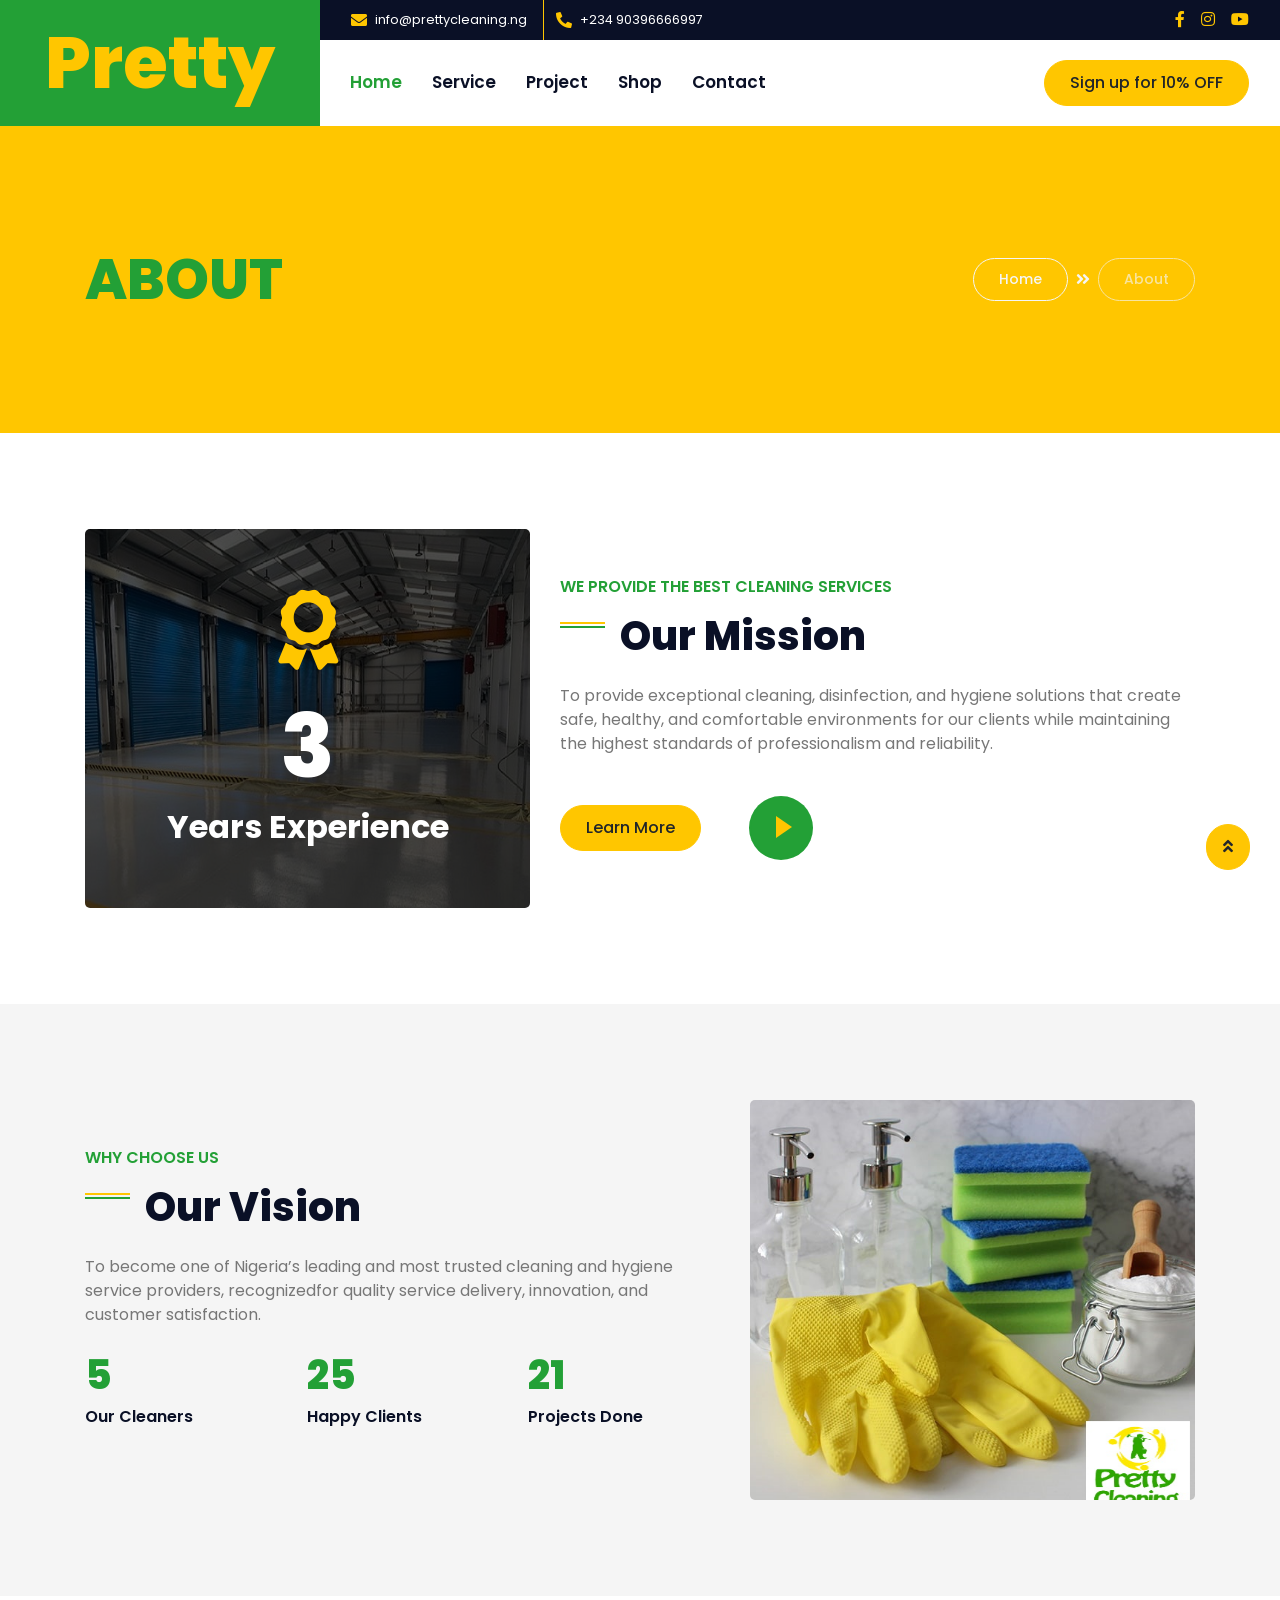
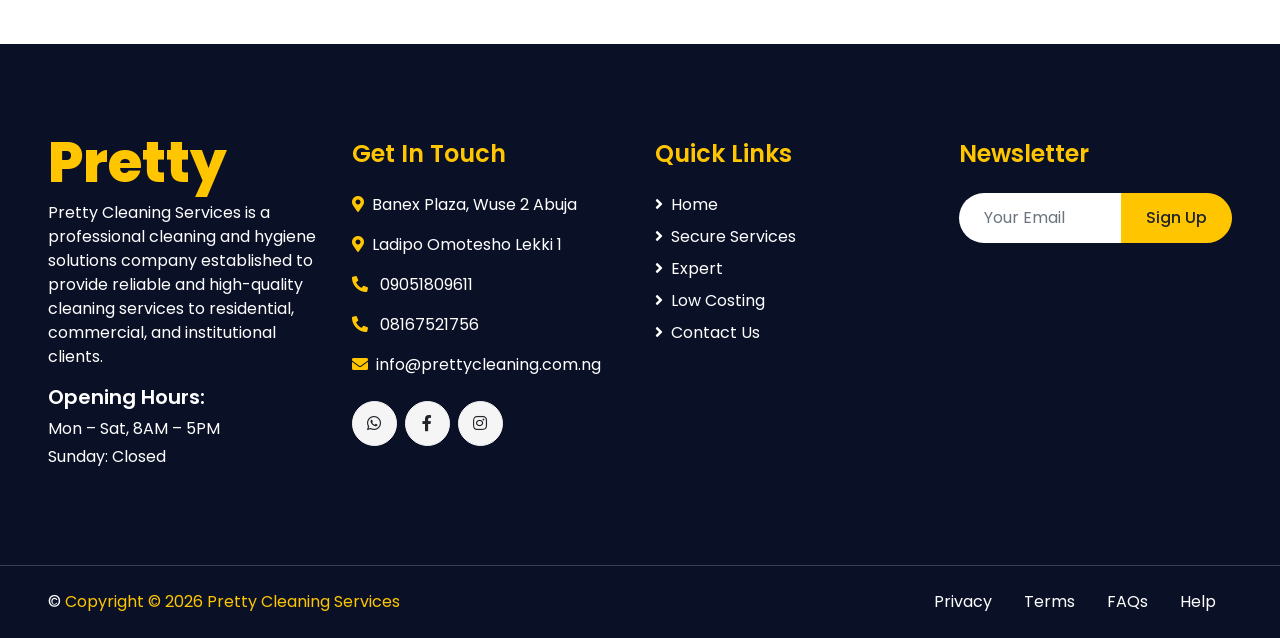
==== commit b1891c28: "Update project with new features." ====
--- a/about.html
+++ b/about.html
@@ -3,7 +3,7 @@
 
 <head>
     <meta charset="utf-8">
-    <title>Klean - Cleaning Services Website Template</title>
+    <title>Pretty Cleaning Services</title>
     <meta content="width=device-width, initial-scale=1.0" name="viewport">
     <meta content="Free HTML Templates" name="keywords">
     <meta content="Free HTML Templates" name="description">
@@ -28,40 +28,36 @@
 
 <body>
     <!-- Header Start -->
-    <div class="container-fluid">
+  <div class="container-fluid">
         <div class="row">
             <div class="col-lg-3 bg-secondary d-none d-lg-block">
                 <a href="" class="navbar-brand w-100 h-100 m-0 p-0 d-flex align-items-center justify-content-center">
-                    <h1 class="m-0 display-3 text-primary">Klean</h1>
-                </a>
+                    <h1 class="m-0 display-3 text-primary">Pretty
+                        
+                    </h1>
+                </a> 
             </div>
             <div class="col-lg-9">
                 <div class="row bg-dark d-none d-lg-flex">
                     <div class="col-lg-7 text-left text-white">
                         <div class="h-100 d-inline-flex align-items-center border-right border-primary py-2 px-3">
                             <i class="fa fa-envelope text-primary mr-2"></i>
-                            <small>info@example.com</small>
+                            <small>info@prettycleaning.ng</small>
                         </div>
                         <div class="h-100 d-inline-flex align-items-center py-2 px-2">
                             <i class="fa fa-phone-alt text-primary mr-2"></i>
-                            <small>+012 345 6789</small>
+                            <small>+234 90396666997</small>
                         </div>
                     </div>
                     <div class="col-lg-5 text-right">
                         <div class="d-inline-flex align-items-center pr-2">
-                            <a class="text-primary p-2" href="">
+                            <a class="text-primary p-2" href=https://web.facebook.com/pretty.cleaning.1>
                                 <i class="fab fa-facebook-f"></i>
                             </a>
-                            <a class="text-primary p-2" href="">
-                                <i class="fab fa-twitter"></i>
-                            </a>
-                            <a class="text-primary p-2" href="">
-                                <i class="fab fa-linkedin-in"></i>
-                            </a>
-                            <a class="text-primary p-2" href="">
+                            <a class="text-primary p-2" href="https://www.instagram.com/pretty_cleaning/">
                                 <i class="fab fa-instagram"></i>
                             </a>
-                            <a class="text-primary p-2" href="">
+                            <a class="text-primary p-2" hef="">
                                 <i class="fab fa-youtube"></i>
                             </a>
                         </div>
@@ -69,27 +65,22 @@
                 </div>
                 <nav class="navbar navbar-expand-lg bg-white navbar-light p-0">
                     <a href="" class="navbar-brand d-block d-lg-none">
-                        <h1 class="m-0 display-4 text-primary">Klean</h1>
+                        <h3 class="m-0 display-4 text-primary">Pretty</h3>
                     </a>
                     <button type="button" class="navbar-toggler" data-toggle="collapse" data-target="#navbarCollapse">
                         <span class="navbar-toggler-icon"></span>
                     </button>
                     <div class="collapse navbar-collapse justify-content-between" id="navbarCollapse">
                         <div class="navbar-nav mr-auto py-0">
-                            <a href="index.html" class="nav-item nav-link">Home</a>
-                            <a href="about.html" class="nav-item nav-link active">About</a>
+                            <a href="index.html" class="nav-item nav-link active">Home</a>
                             <a href="service.html" class="nav-item nav-link">Service</a>
-                            <a href="project.html" class="nav-item nav-link">Project</a>
-                            <div class="nav-item dropdown">
-                                <a href="#" class="nav-link dropdown-toggle" data-toggle="dropdown">Pages</a>
-                                <div class="dropdown-menu rounded-0 m-0">
-                                    <a href="blog.html" class="dropdown-item">Latest Blog</a>
-                                    <a href="single.html" class="dropdown-item">Blog Detail</a>
-                                </div>
-                            </div>
+                            <a href="project.html"  class="nav-item nav-link">Project</a>
+                            <a href="shop.html" class="nav-item nav-link">Shop</a>
                             <a href="contact.html" class="nav-item nav-link">Contact</a>
-                        </div>
-                        <a href="" class="btn btn-primary mr-3 d-none d-lg-block">Get A Quote</a>
+
+                        </div>
+                        
+                        <a href="https://www.google.com/search?q=pretty+cleaning+service&sxsrf=AOaemvKqtKWnhttps://www.google.com/search?q=pretty+cleaning+services+wuse+2&newwindow=1&sxsrf=APwXEdfCujCJI9IvGf-k6rW8IzgLjuChqw%3A1681782441670&ei=qfY9ZL3HKLv97_UPs62ciAU&ved=0ahUKEwj9v5nop7L-AhW7_rsIHbMWB1EQ4dUDCA8&uact=5&oq=pretty+cleaning+services+wuse+2&gs_lcp=Cgxnd3Mtd2l6LXNlcnAQAzIKCAAQRxDWBBCwAzINCAAQRxDWBBDJAxCwAzIKCAAQRxDWBBCwAzIKCAAQRxDWBBCwAzILCAAQigUQkgMQsAMyCwgAEIoFEJIDELADSgQIQRgAUABYAGD0C2gBcAF4AIABAIgBAJIBAJgBAMgBBsABAQ&sclient=gws-wiz-serp1rg0GhMqNaei-YSI_2b8DQ%3A1630287335753&source=hp&ei=5zUsYarfKtHTkwW8l6ygCA&iflsig=ALs-wAMAAAAAYSxD91LgaxeFeckjFpT2zUBmraF4V_sq&oq=&gs_lcp=Cgdnd3Mtd2l6EAEYAjIHCCMQ6gIQJzIHCCMQ6gIQJzIHCCMQ6gIQJzIHCCMQ6gIQJzIHCCMQ6gIQJzIHCCMQ6gIQJzIHCCMQ6gIQJzIHCCMQ6gIQJzIHCCMQ6gIQJzIHCCMQ6gIQJ1AAWABg9CJoAXAAeACAAQCIAQCSAQCYAQCwAQo&sclient=gws-wiz" class="btn btn-primary mr-3 d-none d-lg-block">Sign up for 10% OFF</a>
                     </div>
                 </nav>
             </div>
@@ -125,15 +116,17 @@
                 <div class="col-lg-5">
                     <div class="d-flex flex-column align-items-center justify-content-center bg-about rounded h-100 py-5 px-3">
                         <i class="fa fa-5x fa-award text-primary mb-4"></i>
-                        <h1 class="display-2 text-white mb-2" data-toggle="counter-up">25</h1>
+                        <h1 class="display-2 text-white mb-2" data-toggle="counter-up">5</h1>
                         <h2 class="text-white m-0">Years Experience</h2>
                     </div>
                 </div>
                 <div class="col-lg-7 pt-5 pb-lg-5">
-                    <h6 class="text-secondary font-weight-semi-bold text-uppercase mb-3">Learn About Us</h6>
-                    <h1 class="mb-4 section-title">We Provide The Best Cleaning Services</h1>
-                    <h5 class="text-muted font-weight-normal mb-3">Eos kasd eos dolor vero vero, lorem stet diam rebum. Ipsum amet sed vero dolor sea lorem justo est dolor eos</h5>
-                    <p>Invidunt lorem justo sanctus clita. Erat lorem labore ea, justo dolor lorem ipsum ut sed eos, ipsum et dolor kasd sit ea justo. Erat justo sed sed diam. Ea et erat ut sed diam sea ipsum est dolor</p>
+                    <h6 class="text-secondary font-weight-semi-bold text-uppercase mb-3">We Provide The Best Cleaning Services
+                    </h6>
+                    <h1 class="mb-4 section-title"> Our Mission </h1>
+                    <p>To provide exceptional cleaning, disinfection, and hygiene solutions that create safe, healthy, and comfortable environments for our clients while maintaining the highest standards of professionalism and reliability.
+                        
+                    </p>
                     <div class="d-flex align-items-center pt-4">
                         <a href="" class="btn btn-primary mr-5">Learn More</a>
                         <button type="button" class="btn-play" data-toggle="modal"
@@ -174,19 +167,20 @@
             <div class="row">
                 <div class="col-lg-7 pt-lg-5 pb-3">
                     <h6 class="text-secondary font-weight-semi-bold text-uppercase mb-3">Why Choose Us</h6>
-                    <h1 class="mb-4 section-title">25 Years Experience In Cleaning Industry</h1>
-                    <p class="mb-4">Dolores lorem lorem ipsum sit et ipsum. Sadip sea amet diam dolore sed et. Sit rebum labore sit sit ut vero no sit. Et elitr stet dolor sed sit et sed ipsum et kasd ut. Erat duo eos et erat sed diam duo</p>
+                    <h1 class="mb-4 section-title">Our Vision</h1>
+                    <p class="mb-4">To become one of Nigeria’s leading and most trusted cleaning and hygiene service providers, recognizedfor quality service delivery, innovation, and customer satisfaction.
+                        </p>
                     <div class="row">
                         <div class="col-sm-4">
-                            <h1 class="text-secondary mb-2" data-toggle="counter-up">225</h1>
+                            <h1 class="text-secondary mb-2" data-toggle="counter-up">25</h1>
                             <h6 class="font-weight-semi-bold mb-sm-4">Our Cleaners</h6>
                         </div>
                         <div class="col-sm-4">
-                            <h1 class="text-secondary mb-2" data-toggle="counter-up">1050</h1>
+                            <h1 class="text-secondary mb-2" data-toggle="counter-up">120</h1>
                             <h6 class="font-weight-semi-bold mb-sm-4">Happy Clients</h6>
                         </div>
                         <div class="col-sm-4">
-                            <h1 class="text-secondary mb-2" data-toggle="counter-up">2500</h1>
+                            <h1 class="text-secondary mb-2" data-toggle="counter-up">100</h1>
                             <h6 class="font-weight-semi-bold mb-sm-4">Projects Done</h6>
                         </div>
                     </div>
@@ -201,136 +195,56 @@
     </div>
     <!-- Features End -->
 
-
-    <!-- Team Start -->
-    <div class="container-fluid pt-5">
-        <div class="container py-5">
-            <div class="row align-items-end mb-4">
-                <div class="col-lg-6">
-                    <h6 class="text-secondary font-weight-semi-bold text-uppercase mb-3">Meet Our Team</h6>
-                    <h1 class="section-title mb-3">Meet Our Highly Experienced Cleaners</h1>
-                </div>
-                <div class="col-lg-6">
-                    <h4 class="font-weight-normal text-muted mb-3">Eirmod kasd duo eos et magna, diam dolore stet sea clita sit ea erat lorem. Ipsum eos ipsum magna lorem stet</h4>
-                </div>
-            </div>
-            <div class="row">
-                <div class="col-12">
-                    <div class="owl-carousel team-carousel position-relative">
-                        <div class="team d-flex flex-column text-center rounded overflow-hidden">
-                            <div class="position-relative">
-                                <div class="team-img">
-                                    <img class="img-fluid w-100" src="img/team-1.jpg" alt="">
-                                </div>
-                                <div class="team-social d-flex flex-column align-items-center justify-content-center bg-primary">
-                                    <a class="btn btn-secondary btn-social mb-2" href="#"><i class="fab fa-twitter"></i></a>
-                                    <a class="btn btn-secondary btn-social mb-2" href="#"><i class="fab fa-facebook-f"></i></a>
-                                    <a class="btn btn-secondary btn-social" href="#"><i class="fab fa-linkedin-in"></i></a>
-                                </div>
-                            </div>
-                            <div class="d-flex flex-column bg-primary text-center py-4">
-                                <h5 class="font-weight-bold">Full Name</h5>
-                                <p class="text-white m-0">Designation</p>
-                            </div>
-                        </div>
-                        <div class="team d-flex flex-column text-center rounded overflow-hidden">
-                            <div class="position-relative">
-                                <div class="team-img">
-                                    <img class="img-fluid w-100" src="img/team-2.jpg" alt="">
-                                </div>
-                                <div class="team-social d-flex flex-column align-items-center justify-content-center bg-primary">
-                                    <a class="btn btn-secondary btn-social mb-2" href="#"><i class="fab fa-twitter"></i></a>
-                                    <a class="btn btn-secondary btn-social mb-2" href="#"><i class="fab fa-facebook-f"></i></a>
-                                    <a class="btn btn-secondary btn-social" href="#"><i class="fab fa-linkedin-in"></i></a>
-                                </div>
-                            </div>
-                            <div class="d-flex flex-column bg-primary text-center py-4">
-                                <h5 class="font-weight-bold">Full Name</h5>
-                                <p class="text-white m-0">Designation</p>
-                            </div>
-                        </div>
-                        <div class="team d-flex flex-column text-center rounded overflow-hidden">
-                            <div class="position-relative">
-                                <div class="team-img">
-                                    <img class="img-fluid w-100" src="img/team-3.jpg" alt="">
-                                </div>
-                                <div class="team-social d-flex flex-column align-items-center justify-content-center bg-primary">
-                                    <a class="btn btn-secondary btn-social mb-2" href="#"><i class="fab fa-twitter"></i></a>
-                                    <a class="btn btn-secondary btn-social mb-2" href="#"><i class="fab fa-facebook-f"></i></a>
-                                    <a class="btn btn-secondary btn-social" href="#"><i class="fab fa-linkedin-in"></i></a>
-                                </div>
-                            </div>
-                            <div class="d-flex flex-column bg-primary text-center py-4">
-                                <h5 class="font-weight-bold">Full Name</h5>
-                                <p class="text-white m-0">Designation</p>
-                            </div>
-                        </div>
-                        <div class="team d-flex flex-column text-center rounded overflow-hidden">
-                            <div class="position-relative">
-                                <div class="team-img">
-                                    <img class="img-fluid w-100" src="img/team-4.jpg" alt="">
-                                </div>
-                                <div class="team-social d-flex flex-column align-items-center justify-content-center bg-primary">
-                                    <a class="btn btn-secondary btn-social mb-2" href="#"><i class="fab fa-twitter"></i></a>
-                                    <a class="btn btn-secondary btn-social mb-2" href="#"><i class="fab fa-facebook-f"></i></a>
-                                    <a class="btn btn-secondary btn-social" href="#"><i class="fab fa-linkedin-in"></i></a>
-                                </div>
-                            </div>
-                            <div class="d-flex flex-column bg-primary text-center py-4">
-                                <h5 class="font-weight-bold">Full Name</h5>
-                                <p class="text-white m-0">Designation</p>
-                            </div>
-                        </div>
-                    </div>
-                </div>
-            </div>
-        </div>
-    </div>
-    <!-- Team End -->
-
-
     <!-- Footer Start -->
-    <div class="container-fluid bg-dark text-white mt-5 py-5 px-sm-3 px-md-5">
+   <div class="container-fluid bg-dark text-white mt-5 py-5 px-sm-3 px-md-5">
         <div class="row pt-5">
             <div class="col-lg-3 col-md-6 mb-5">
                 <a href="index.html" class="navbar-brand">
-                    <h1 class="m-0 mt-n3 display-4 text-primary">Klean</h1>
+                    <h1 class="m-0 mt-n3 display-4 text-primary">Pretty</h1>
                 </a>
-                <p>Volup amet magna clita tempor. Tempor sea eos vero ipsum. Lorem lorem sit sed elitr sed kasd et</p>
+                <p> Pretty Cleaning Services is a professional cleaning and hygiene solutions company established to provide reliable and high-quality cleaning services to residential, commercial, and institutional clients.</p> 
                 <h5 class="font-weight-semi-bold text-white mb-2">Opening Hours:</h5>
                 <p class="mb-1">Mon – Sat, 8AM – 5PM</p>
                 <p class="mb-0">Sunday: Closed</p>
+
             </div>
             <div class="col-lg-3 col-md-6 mb-5">
                 <h4 class="font-weight-semi-bold text-primary mb-4">Get In Touch</h4>
-                <p><i class="fa fa-map-marker-alt text-primary mr-2"></i>123 Street, New York, USA</p>
-                <p><i class="fa fa-phone-alt text-primary mr-2"></i>+012 345 67890</p>
-                <p><i class="fa fa-envelope text-primary mr-2"></i>info@example.com</p>
+                <p><i class="fa fa-map-marker-alt text-primary mr-2"> 
+
+                </i>Banex Plaza, Wuse 2 Abuja</p>
+                <p><i class="fa fa-map-marker-alt text-primary mr-2"> 
+
+                </i>Ladipo Omotesho Lekki 1 </p>
+                
+                
+
+                <p><i class="fa fa-phone-alt text-primary mr-2"> </i> 09051809611</p>
+                <p><i class="fa fa-phone-alt text-primary mr-2"> </i> 08167521756</p>
+                <p><i class="fa fa-envelope text-primary mr-2"></i>info@prettycleaning.com.ng</p>
                 <div class="d-flex justify-content-start mt-4">
-                    <a class="btn btn-light btn-social mr-2" href="#"><i class="fab fa-twitter"></i></a>
-                    <a class="btn btn-light btn-social mr-2" href="#"><i class="fab fa-facebook-f"></i></a>
-                    <a class="btn btn-light btn-social mr-2" href="#"><i class="fab fa-linkedin-in"></i></a>
-                    <a class="btn btn-light btn-social" href="#"><i class="fab fa-instagram"></i></a>
-                </div>
-            </div>
-            <div class="col-lg-3 col-md-6 mb-5">
-                <h4 class="font-weight-semi-bold text-primary mb-4">Quick Links</h4>
+                    <a class="btn btn-light btn-social mr-2" href="https://wa.me/+2349039666997"><i class="fab fa-whatsapp"></i></a>
+                    <a class="btn btn-light btn-social mr-2" href=https://web.facebook.com/pretty.cleaning.1><i class="fab fa-facebook-f"></i></a>
+                    <a class="btn btn-light btn-social" href="https://www.instagram.com/pretty_cleaning/"><i class="fab fa-instagram"></i></a>
+                </div>
+            </div>
+            <div class="col-lg-3 col-md-6 mb-5"> 
+                <h4 class="font-weight-semi-bold text-primary mb-4">Quick Links</h4> 
                 <div class="d-flex flex-column justify-content-start">
-                    <a class="text-white mb-2" href="#"><i class="fa fa-angle-right mr-2"></i>Home</a>
-                    <a class="text-white mb-2" href="#"><i class="fa fa-angle-right mr-2"></i>About Us</a>
-                    <a class="text-white mb-2" href="#"><i class="fa fa-angle-right mr-2"></i>Our Services</a>
-                    <a class="text-white mb-2" href="#"><i class="fa fa-angle-right mr-2"></i>Our Projects</a>
+                    <a class="text-white mb-2" hef="#"><i class="fa fa-angle-right mr-2"></i>Home</a>
+                    <a class="text-white mb-2" hef="#"><i class="fa fa-angle-right mr-2"></i>Secure Services</a>
+                    <a class="text-white mb-2" hef="#"><i class="fa fa-angle-right mr-2"></i>Expert</a>
+                    <a class="text-white mb-2" hef="#"><i class="fa fa-angle-right mr-2"></i>Low Costing</a>
                     <a class="text-white" href="#"><i class="fa fa-angle-right mr-2"></i>Contact Us</a>
                 </div>
             </div>
             <div class="col-lg-3 col-md-6 mb-5">
                 <h4 class="font-weight-semi-bold text-primary mb-4">Newsletter</h4>
-                <p>Rebum labore lorem dolores kasd est, et ipsum amet et at kasd, ipsum sea tempor magna tempor. Accu kasd sed ea duo ipsum.</p>
                 <div class="w-100">
                     <div class="input-group">
                         <input type="text" class="form-control border-0" style="padding: 25px;" placeholder="Your Email">
                         <div class="input-group-append">
-                            <button class="btn btn-primary px-4">Sign Up</button>
+                            <button class="btn btn-primary px-4" hef="">Sign Up</button>
                         </div>
                     </div>
                 </div>
@@ -340,22 +254,22 @@
     <div class="container-fluid bg-dark text-white border-top py-4 px-sm-3 px-md-5" style="border-color: #3E3E4E !important;">
         <div class="row">
             <div class="col-lg-6 text-center text-md-left mb-3 mb-md-0">
-                <p class="m-0 text-white">&copy; <a href="#">Your Site Name</a>. All Rights Reserved. Designed by <a href="https://htmlcodex.com">HTML Codex</a>
+                <p class="m-0 text-white">&copy; <a href="#">Copyright © 2026 Pretty Cleaning Services</a></a>
                 </p>
             </div>
             <div class="col-lg-6 text-center text-md-right">
                 <ul class="nav d-inline-flex">
                     <li class="nav-item">
-                        <a class="nav-link text-white py-0" href="#">Privacy</a>
+                        <a class="nav-link text-white py-0" hrf="#">Privacy</a>
                     </li>
                     <li class="nav-item">
-                        <a class="nav-link text-white py-0" href="#">Terms</a>
+                        <a class="nav-link text-white py-0" hef="#">Terms</a>
                     </li>
                     <li class="nav-item">
-                        <a class="nav-link text-white py-0" href="#">FAQs</a>
+                        <a class="nav-link text-white py-0" hef="#">FAQs</a>
                     </li>
                     <li class="nav-item">
-                        <a class="nav-link text-white py-0" href="#">Help</a>
+                        <a class="nav-link text-white py-0" hre="#">Help</a>
                     </li>
                 </ul>
             </div>
